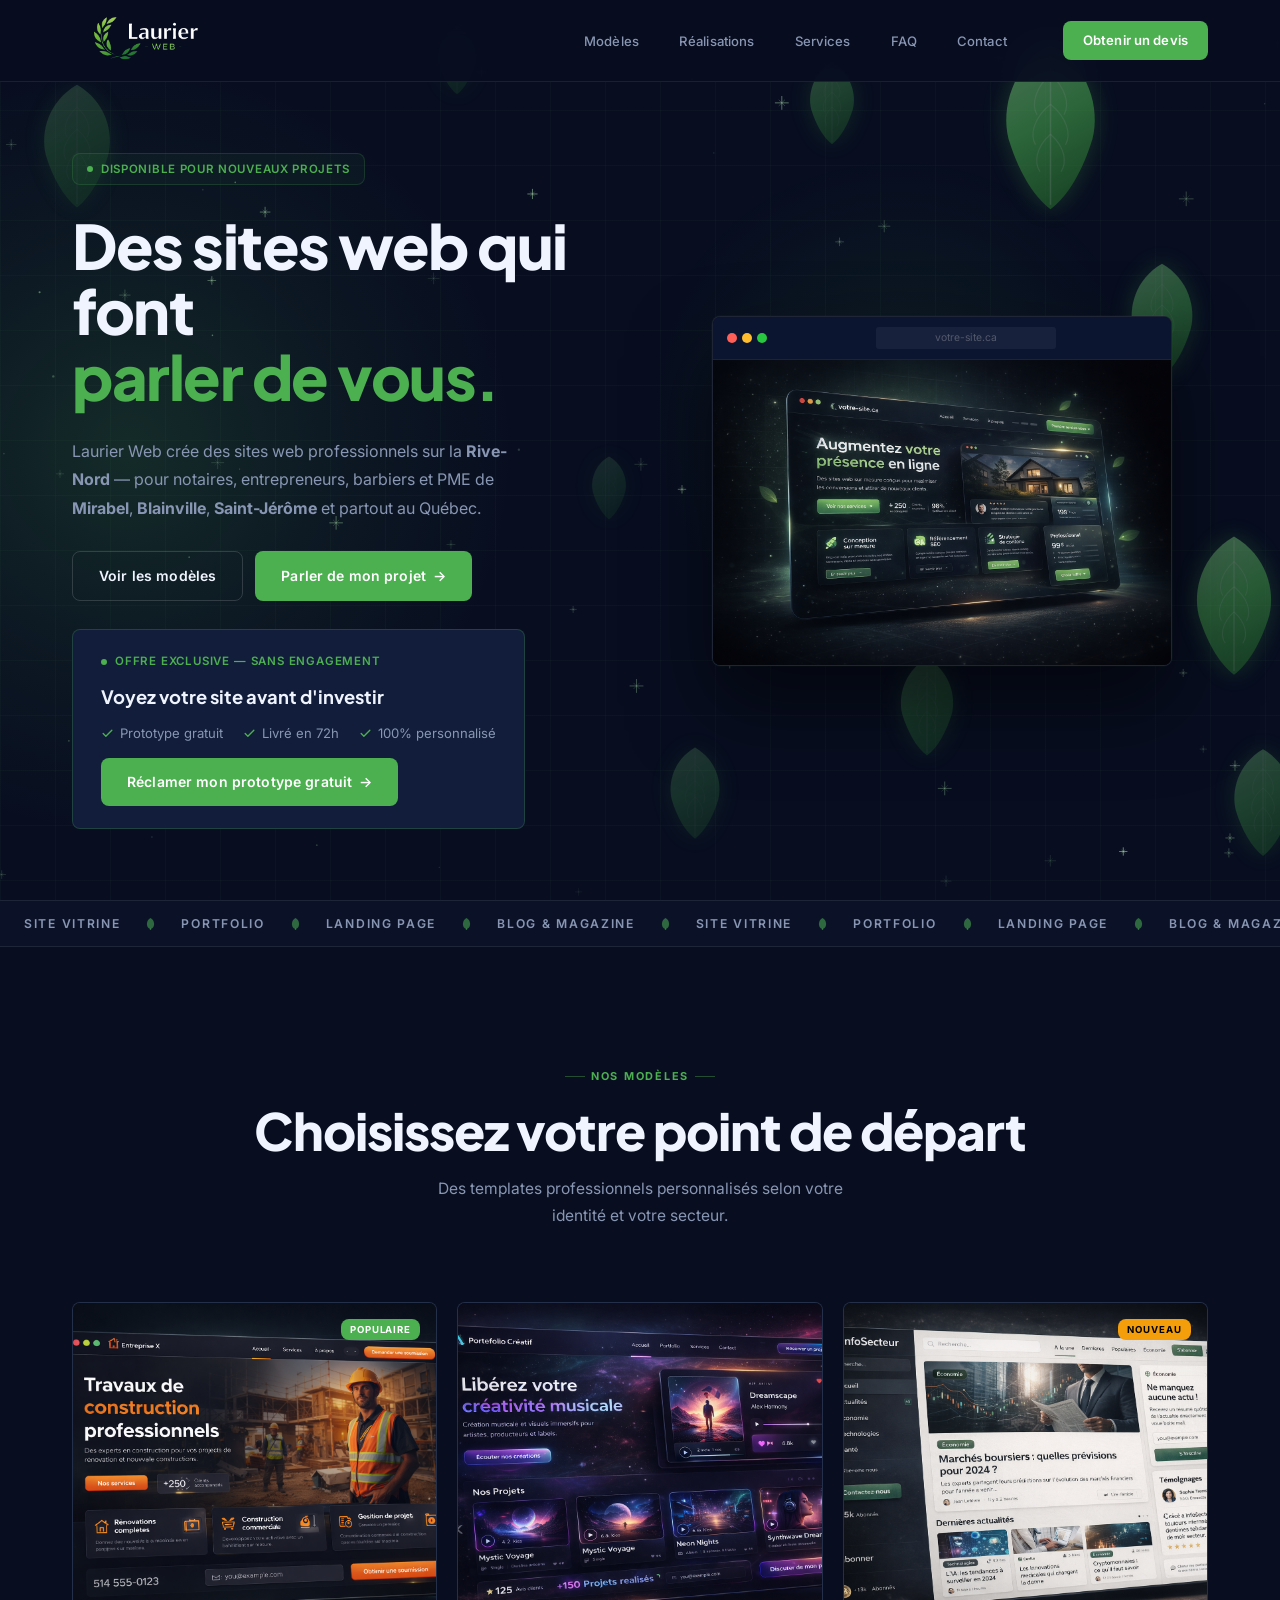
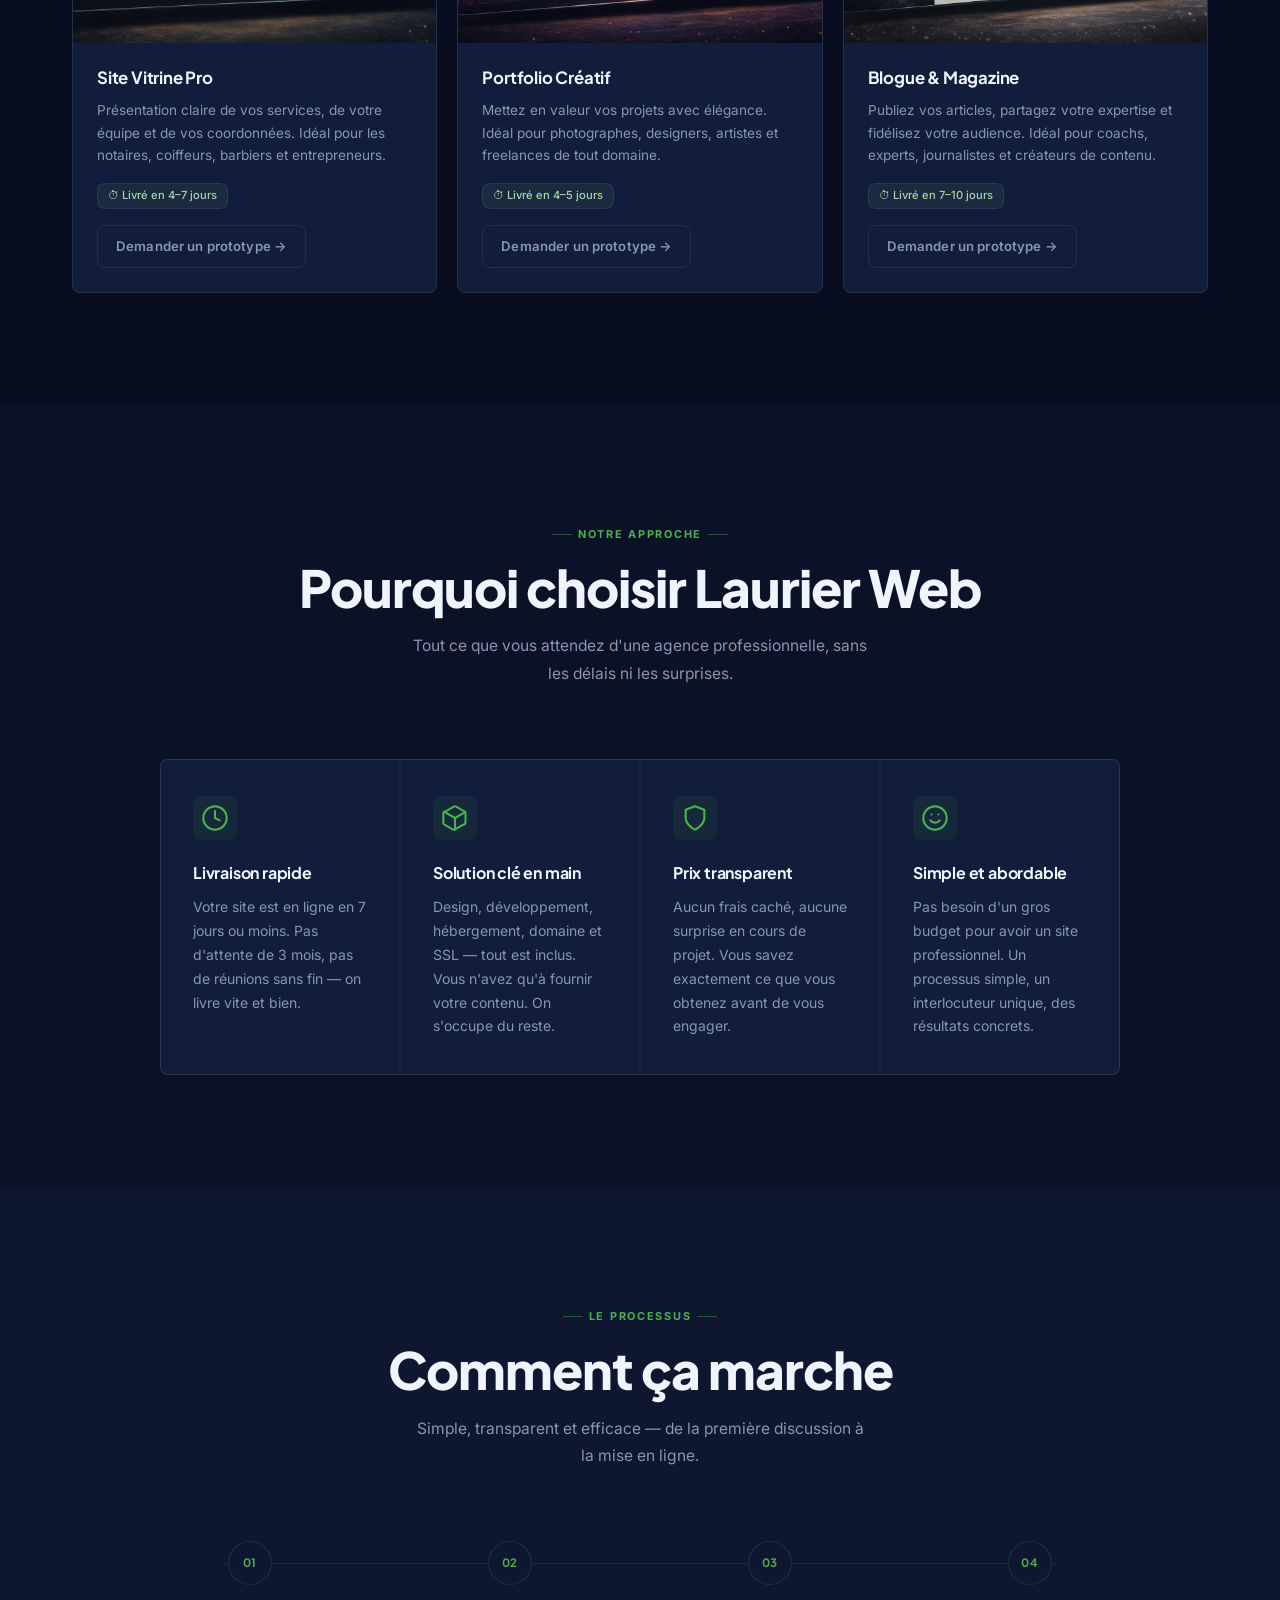
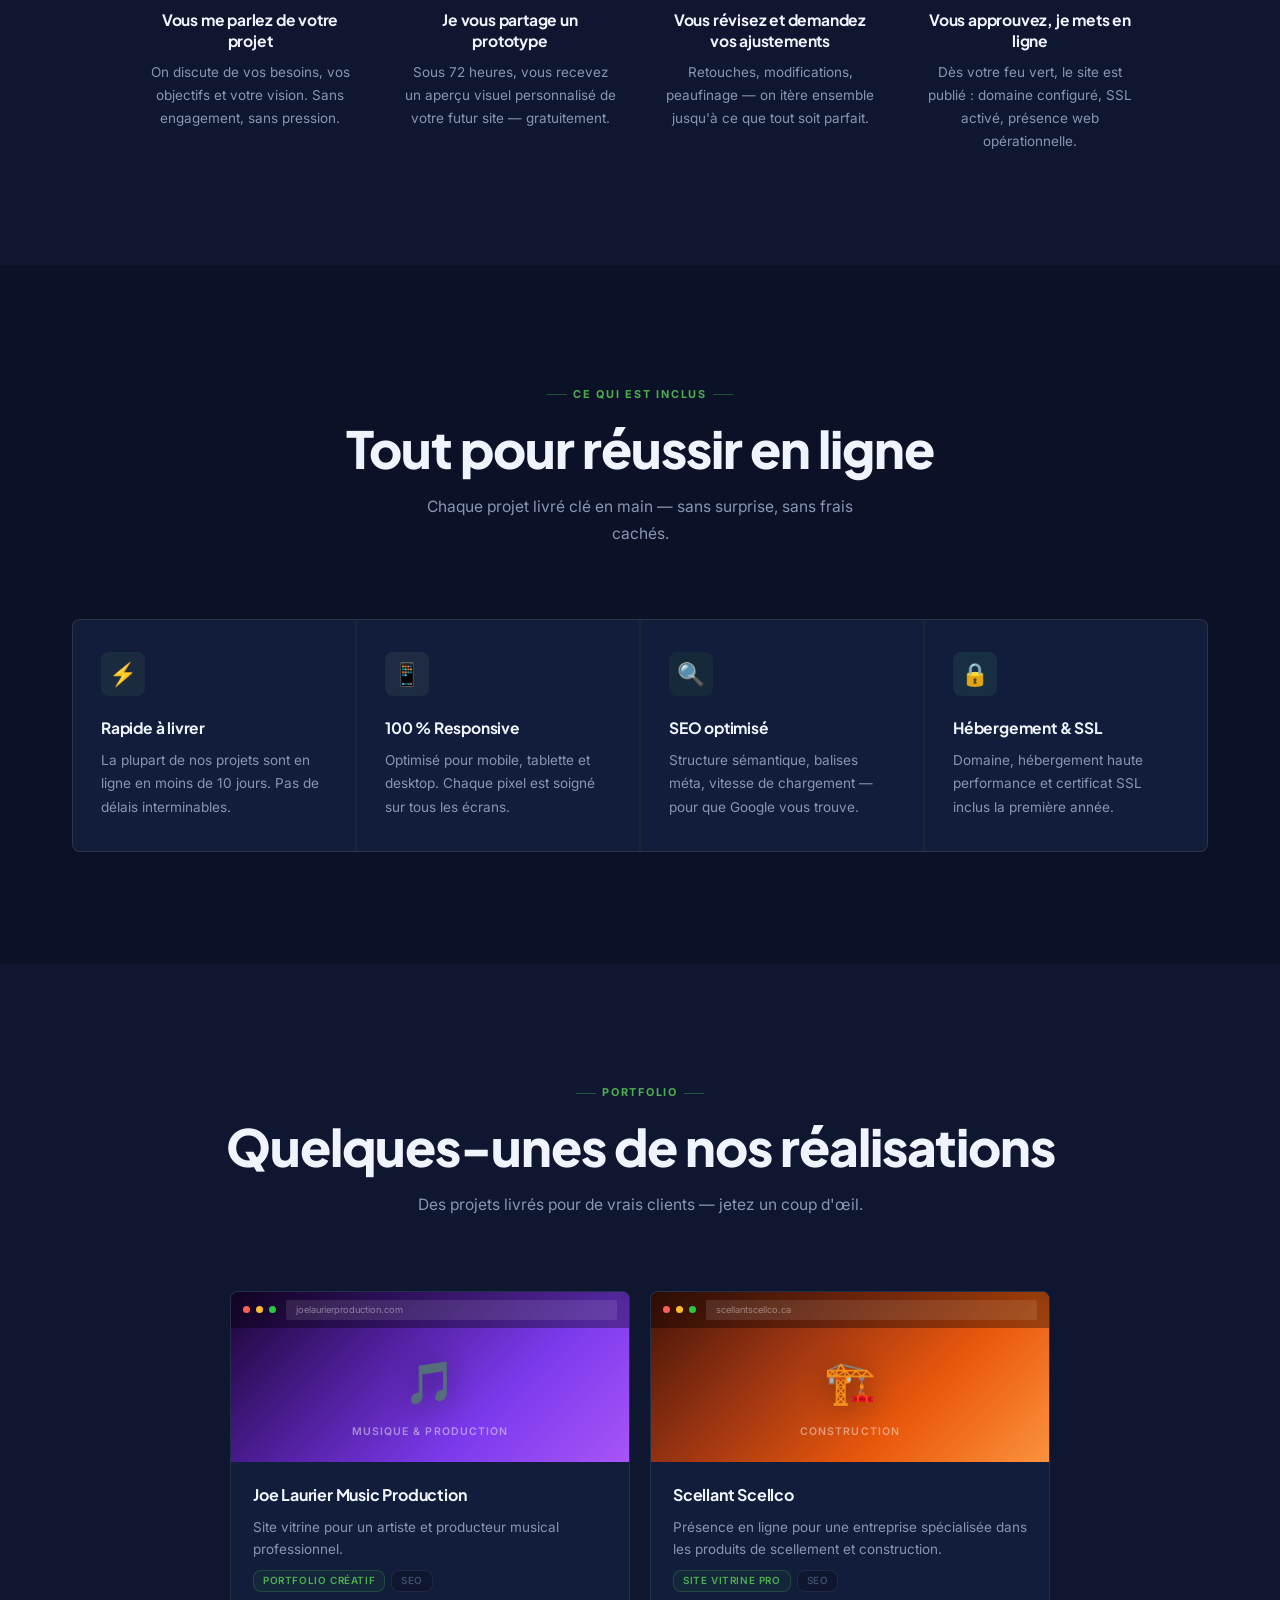
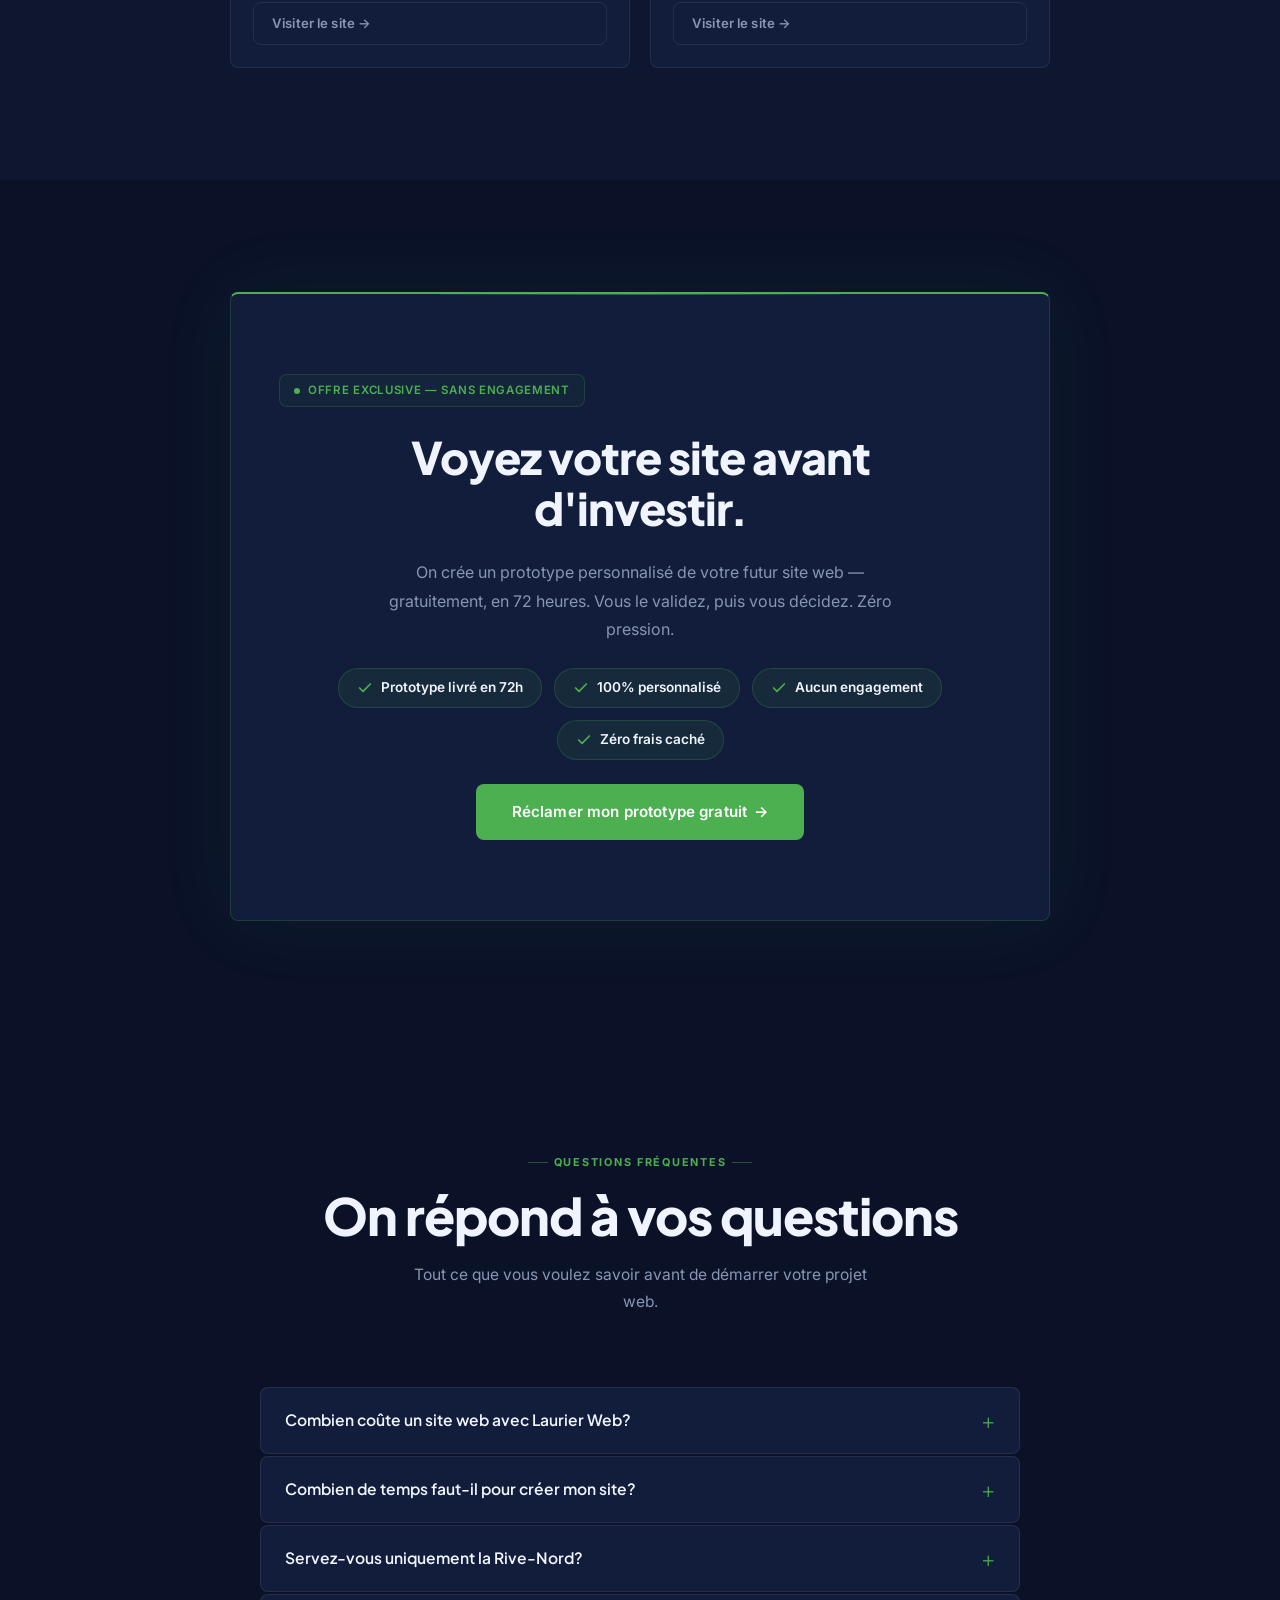
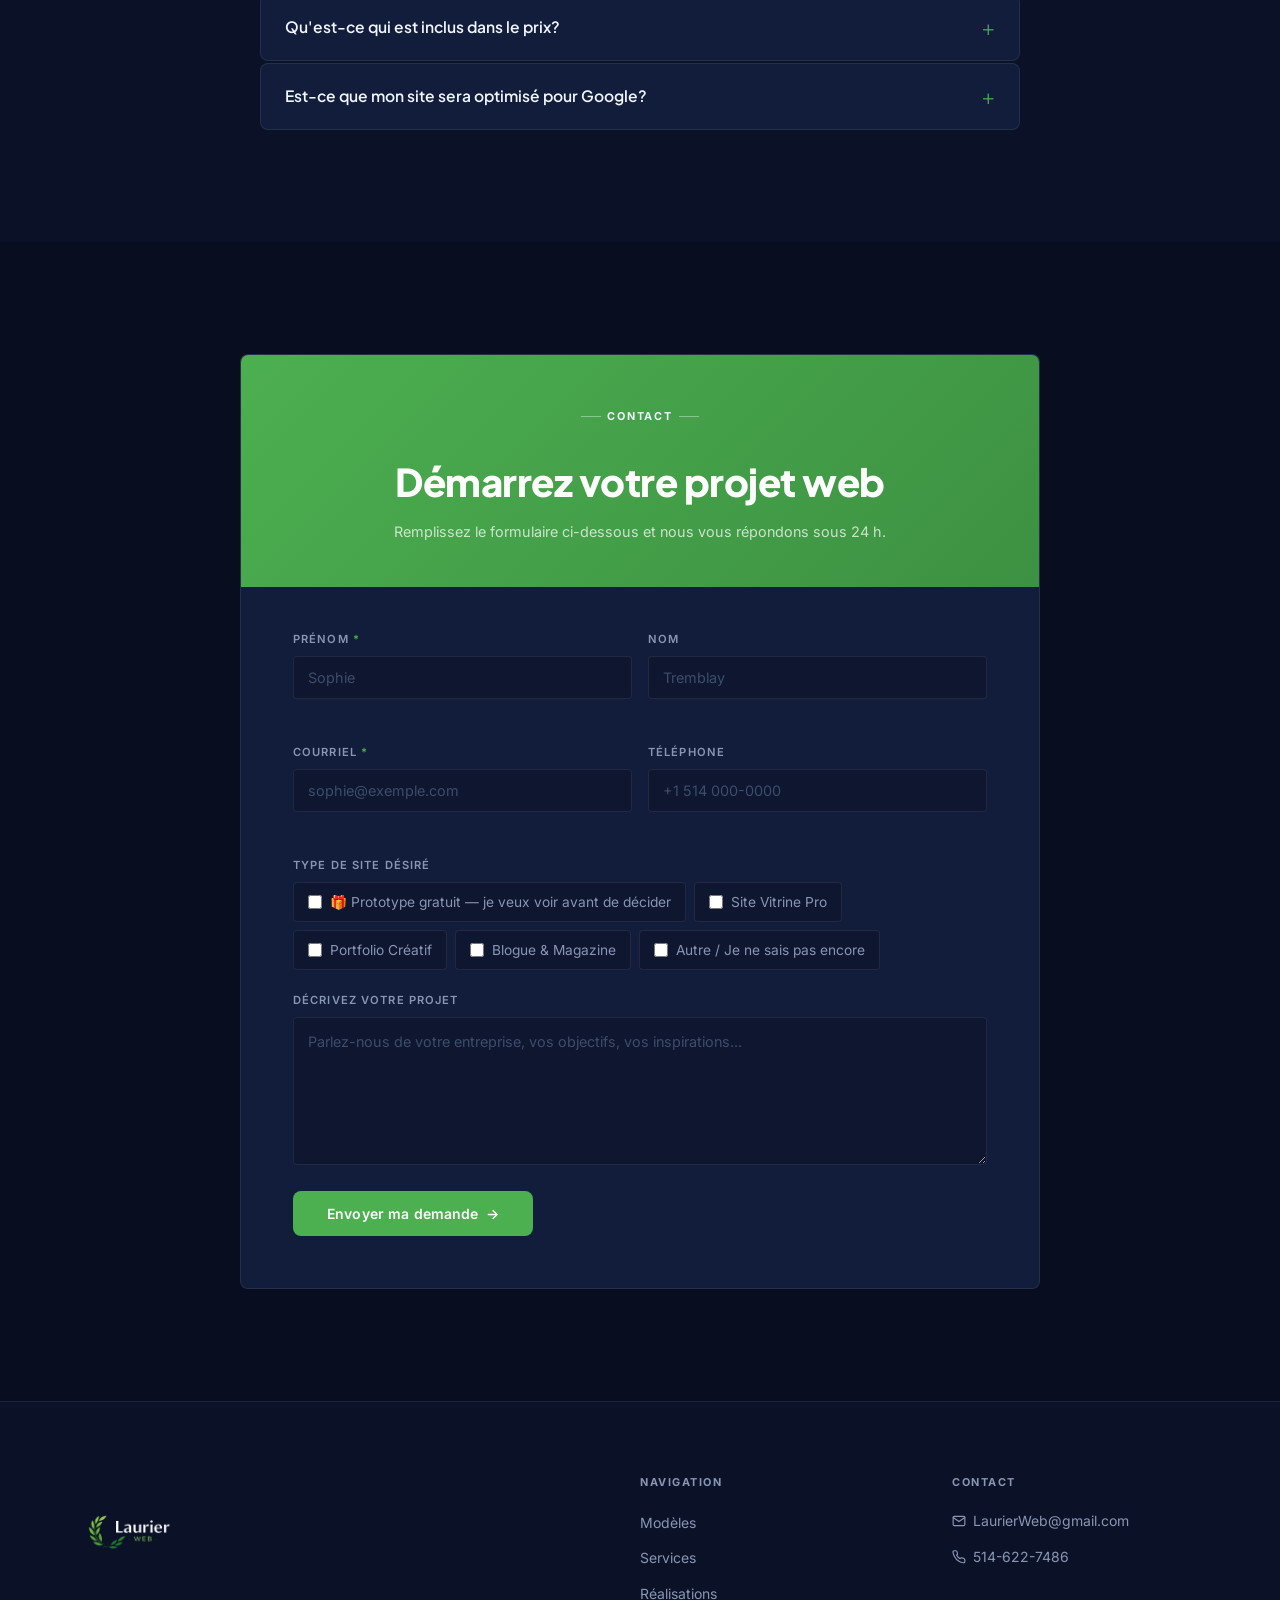
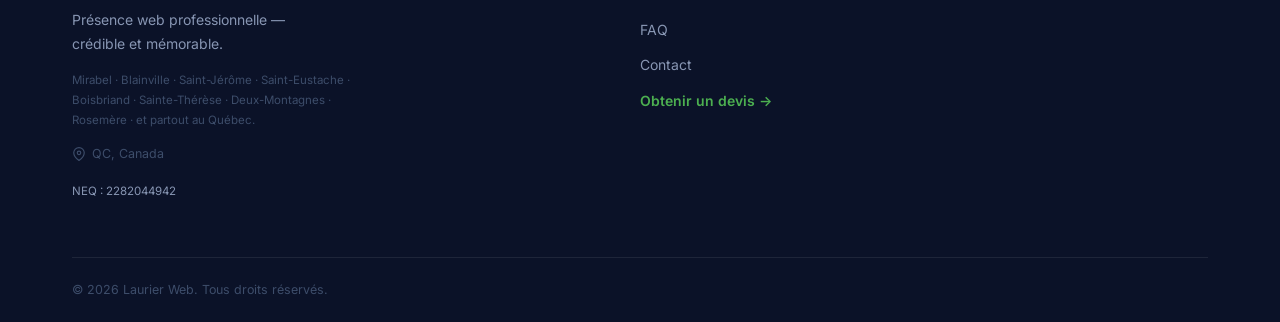
==== index.html @ cce1c618 "feat: image Open Graph dédiée OG.png 1200x630 v2.7.2 Co-Authored-By: Claude Sonnet 4.6 <noreply@anth" ====
<!DOCTYPE html>
<html lang="fr">
<head>
  <meta charset="UTF-8" />
  <meta name="viewport" content="width=device-width, initial-scale=1.0" />
  <title>Création de site web Rive-Nord | Mirabel, Blainville, Saint-Jérôme — Laurier Web</title>
  <meta name="description" content="Agence web sur la Rive-Nord : création de sites web pour notaires, entrepreneurs, barbiers et PME. Mirabel, Blainville, Saint-Jérôme, Saint-Eustache. Prototype gratuit en 72h." />
  <meta name="keywords" content="création site web Mirabel, création site web Blainville, création site web Saint-Jérôme, agence web Rive-Nord, site web notaire, site web entrepreneur, site web barbier, site web salon coiffure, site web PME, site web pas cher Rive-Nord, création site web abordable, site web Saint-Eustache, site web Boisbriand, site web Sainte-Thérèse, site web Rosemère, site web Deux-Montagnes, agence web Québec" />
  <meta name="author" content="Laurier Web" />
  <meta name="robots" content="index, follow" />
  <meta name="google-site-verification" content="0292b7c1e16aa6a2" />
  <meta name="google-site-verification" content="QXxcqD3nbH7M9DW1fIiabyXTuWGIV3mVBaXO-bydncg" />
  <link rel="canonical" href="https://laurierweb.ca" />
  <link rel="icon" type="image/png" href="/assets/images/Favicon.png" />
  <link rel="shortcut icon" href="/assets/images/Favicon.png" />
  <link rel="apple-touch-icon" href="/assets/images/Favicon.png" />
  <!-- Open Graph -->
  <meta property="og:type"        content="website" />
  <meta property="og:site_name"   content="Laurier Web" />
  <meta property="og:locale"      content="fr_CA" />
  <meta property="og:title"       content="Laurier Web — Création de sites web · Rive-Nord" />
  <meta property="og:description" content="Sites web professionnels pour PME et travailleurs autonomes à Mirabel, Saint-Eustache, Boisbriand et la Rive-Nord. Forfaits à partir de 300$." />
  <meta property="og:url"         content="https://laurierweb.ca" />
  <meta property="og:image"       content="https://laurierweb.ca/assets/images/OG.png" />
  <meta property="og:image:width" content="1200" />
  <meta property="og:image:height" content="630" />
  <!-- Twitter/X Card -->
  <meta name="twitter:card"        content="summary_large_image" />
  <meta name="twitter:title"       content="Laurier Web — Création de sites web · Rive-Nord" />
  <meta name="twitter:description" content="Sites web professionnels à partir de 300$. Mirabel, Saint-Eustache, Boisbriand, Rive-Nord." />
  <meta name="twitter:image"       content="https://laurierweb.ca/assets/images/OG.png" />
  <script type="application/ld+json">
  {
    "@context": "https://schema.org",
    "@type": "ProfessionalService",
    "@id": "https://laurierweb.ca/#business",
    "name": "Laurier Web",
    "description": "Agence de création de sites web professionnels sur la Rive-Nord du Québec. Sites vitrines, portfolios et blogues pour notaires, PME, entrepreneurs et travailleurs autonomes. Prototype gratuit en 72 heures.",
    "url": "https://laurierweb.ca",
    "email": "LaurierWeb@gmail.com",
    "telephone": "+1-514-622-7486",
    "logo": {
      "@type": "ImageObject",
      "url": "https://laurierweb.ca/assets/images/LogoTransparent.png"
    },
    "image": "https://laurierweb.ca/assets/images/LogoBackground.png",
    "address": {
      "@type": "PostalAddress",
      "addressLocality": "Mirabel",
      "addressRegion": "QC",
      "addressCountry": "CA"
    },
    "areaServed": [
      {"@type": "City", "name": "Mirabel"},
      {"@type": "City", "name": "Blainville"},
      {"@type": "City", "name": "Saint-Jérôme"},
      {"@type": "City", "name": "Saint-Eustache"},
      {"@type": "City", "name": "Boisbriand"},
      {"@type": "City", "name": "Sainte-Thérèse"},
      {"@type": "City", "name": "Deux-Montagnes"},
      {"@type": "City", "name": "Rosemère"},
      {"@type": "City", "name": "Lorraine"},
      {"@type": "City", "name": "Saint-Joseph-du-Lac"},
      {"@type": "City", "name": "Oka"},
      {"@type": "City", "name": "Prévost"},
      {"@type": "City", "name": "Saint-Colomban"},
      {"@type": "City", "name": "Sainte-Anne-des-Plaines"}
    ],
    "knowsLanguage": "fr-CA",
    "priceRange": "$$",
    "currenciesAccepted": "CAD",
    "sameAs": [
      "https://share.google/y035e9YMdNvieCdSC"
    ],
    "hasOfferCatalog": {
      "@type": "OfferCatalog",
      "name": "Services de création web",
      "itemListElement": [
        {
          "@type": "Offer",
          "itemOffered": {
            "@type": "Service",
            "name": "Site Vitrine Pro",
            "description": "Site web professionnel pour notaires, barbiers, coiffeurs, entrepreneurs et PME de la Rive-Nord."
          }
        },
        {
          "@type": "Offer",
          "itemOffered": {
            "@type": "Service",
            "name": "Portfolio Créatif",
            "description": "Site portfolio pour photographes, designers, artistes et freelances."
          }
        },
        {
          "@type": "Offer",
          "itemOffered": {
            "@type": "Service",
            "name": "Blogue & Magazine",
            "description": "Site blogue pour coachs, experts, journalistes et créateurs de contenu."
          }
        },
        {
          "@type": "Offer",
          "itemOffered": {
            "@type": "Service",
            "name": "Prototype gratuit",
            "description": "Aperçu visuel personnalisé de votre futur site, livré en 72 heures gratuitement et sans engagement."
          },
          "price": "0",
          "priceCurrency": "CAD"
        }
      ]
    }
  }
  </script>
  <script type="application/ld+json">
  {
    "@context": "https://schema.org",
    "@type": "WebSite",
    "@id": "https://laurierweb.ca/#website",
    "name": "Laurier Web",
    "url": "https://laurierweb.ca",
    "inLanguage": "fr-CA",
    "publisher": {"@id": "https://laurierweb.ca/#business"}
  }
  </script>
  <script type="application/ld+json">
  {
    "@context": "https://schema.org",
    "@type": "FAQPage",
    "mainEntity": [
      {
        "@type": "Question",
        "name": "Combien coûte un site web avec Laurier Web?",
        "acceptedAnswer": {
          "@type": "Answer",
          "text": "Nos forfaits débutent à 300 $. Le prix final dépend du type de site (vitrine, portfolio, blogue) et de vos besoins spécifiques. Aucun frais caché — vous savez exactement ce que vous obtenez avant de vous engager."
        }
      },
      {
        "@type": "Question",
        "name": "Combien de temps faut-il pour créer mon site web?",
        "acceptedAnswer": {
          "@type": "Answer",
          "text": "La plupart de nos projets sont livrés en 4 à 7 jours ouvrables. Nous offrons également un prototype gratuit livré en 72 heures, sans engagement."
        }
      },
      {
        "@type": "Question",
        "name": "Servez-vous uniquement la Rive-Nord?",
        "acceptedAnswer": {
          "@type": "Answer",
          "text": "Nous desservons principalement la Rive-Nord — Mirabel, Blainville, Saint-Jérôme, Saint-Eustache, Boisbriand, Sainte-Thérèse, Deux-Montagnes, Rosemère et les environs — mais nous travaillons aussi avec des clients de partout au Québec."
        }
      },
      {
        "@type": "Question",
        "name": "Qu'est-ce qu'un prototype gratuit?",
        "acceptedAnswer": {
          "@type": "Answer",
          "text": "Un prototype est un aperçu visuel personnalisé de votre futur site, créé en 72 heures. Il est 100 % gratuit, sans obligation d'achat. Vous le validez, puis vous décidez si vous voulez continuer."
        }
      },
      {
        "@type": "Question",
        "name": "Qu'est-ce qui est inclus dans le prix?",
        "acceptedAnswer": {
          "@type": "Answer",
          "text": "Design, développement, hébergement haute performance, nom de domaine et certificat SSL — tout est inclus pour la première année. Clé en main, sans mauvaise surprise."
        }
      }
    ]
  }
  </script>
  <link rel="preload" as="image" href="assets/images/Herosite.png" />
  <link rel="preconnect" href="https://fonts.googleapis.com" />
  <link rel="preconnect" href="https://fonts.gstatic.com" crossorigin />
  <link href="https://fonts.googleapis.com/css2?family=Plus+Jakarta+Sans:wght@400;500;600;700;800&family=Inter:wght@300;400;500;600&display=swap" rel="stylesheet" />
  <link rel="stylesheet" href="style.css" />
</head>
<body>

  <!-- Curseur custom -->
  <div class="cursor"     id="cursor"    aria-hidden="true"></div>
  <div class="cursor-dot" id="cursorDot" aria-hidden="true"></div>

  <!-- ═══════════════════════════════════════ NAVIGATION ═══════════════════════════════════════ -->
  <nav class="navbar" id="navbar">
    <div class="nav-inner">
      <a href="#" class="logo" aria-label="Laurier Web — accueil">
        <img src="assets/images/LogoTransparent.png" alt="Laurier Web" class="logo-image" />
      </a>
      <ul class="nav-links" id="navLinks">
        <li><a href="#modeles">Modèles</a></li>
        <li><a href="#realisations">Réalisations</a></li>
        <li><a href="#services">Services</a></li>
        <li><a href="#faq">FAQ</a></li>
        <li><a href="#contact">Contact</a></li>
      </ul>
      <div class="nav-limelight" id="navLimelight" aria-hidden="true">
        <div class="nav-limelight-cone"></div>
      </div>
      <a href="#contact" class="btn btn-red nav-cta">Obtenir un devis</a>
      <button class="burger" id="burger" aria-label="Menu" aria-expanded="false">
        <span></span><span></span><span></span>
      </button>
    </div>
  </nav>

  <!-- ═══════════════════════════════════════ HERO ═══════════════════════════════════════ -->
  <section class="hero" id="hero">
    <canvas id="heroCanvas" class="hero-canvas" aria-hidden="true"></canvas>
    <div class="hero-leaves" id="heroLeaves" aria-hidden="true"></div>

    <div class="hero-inner">

      <!-- Gauche — contenu -->
      <div class="hero-content">
        <div class="badge" aria-label="Disponible pour nouveaux projets">
          <span class="pulse-dot" aria-hidden="true"></span>
          Disponible pour nouveaux projets
        </div>

        <h1 class="hero-title">
          Des sites web qui font<br />
          <span class="highlight">parler de vous.</span>
        </h1>

        <p class="hero-sub">
          Laurier Web crée des sites web professionnels sur la <strong>Rive-Nord</strong> — pour notaires, entrepreneurs, barbiers et PME de <strong>Mirabel</strong>, <strong>Blainville</strong>, <strong>Saint-Jérôme</strong> et partout au Québec.
        </p>

        <div class="hero-actions">
          <a href="#modeles" class="btn btn-outline">Voir les modèles</a>
          <a href="#contact" class="btn btn-red">Parler de mon projet <span class="arr">→</span></a>
        </div>

        <div class="hero-proto-box">
          <div class="hero-proto-badge">
            <span class="pulse-dot" aria-hidden="true"></span>
            Offre exclusive — sans engagement
          </div>
          <div class="hero-proto-title">Voyez votre site avant d'investir</div>
          <div class="hero-proto-perks">
            <span><svg width="13" height="13" viewBox="0 0 24 24" fill="none" stroke="currentColor" stroke-width="2.5" stroke-linecap="round" stroke-linejoin="round" aria-hidden="true"><polyline points="20 6 9 17 4 12"/></svg>Prototype gratuit</span>
            <span><svg width="13" height="13" viewBox="0 0 24 24" fill="none" stroke="currentColor" stroke-width="2.5" stroke-linecap="round" stroke-linejoin="round" aria-hidden="true"><polyline points="20 6 9 17 4 12"/></svg>Livré en 72h</span>
            <span><svg width="13" height="13" viewBox="0 0 24 24" fill="none" stroke="currentColor" stroke-width="2.5" stroke-linecap="round" stroke-linejoin="round" aria-hidden="true"><polyline points="20 6 9 17 4 12"/></svg>100% personnalisé</span>
          </div>
          <a href="#contact" class="btn btn-red hero-proto-cta">Réclamer mon prototype gratuit <span class="arr">→</span></a>
        </div>
      </div>

      <!-- Droite — mockup navigateur -->
      <div class="hero-visual" aria-hidden="true">
        <div class="hb-wrap">
          <div class="hb-chrome">
            <div class="hb-dots">
              <span></span><span></span><span></span>
            </div>
            <div class="hb-url">votre-site.ca</div>
          </div>
          <div class="hb-screen hb-screen--img">
            <img src="assets/images/Herosite.png" alt="Aperçu site Laurier Web" class="hb-screenshot" fetchpriority="high" />
          </div>
        </div>
      </div>

    </div>
  </section>

  <!-- ═══════════════════════════════════════ MARQUEE ═══════════════════════════════════════ -->
  <div class="marquee-wrap" aria-hidden="true">
    <div class="marquee-track">
      <span class="marquee-item">Site vitrine</span>
      <span class="marquee-sep"><svg width="9" height="13" viewBox="0 0 10 14" fill="none"><path d="M5 1C2.8 2 1 4.5 1 7.5C1 10.5 2.8 13 5 13C7.2 13 9 10.5 9 7.5C9 4.5 7.2 2 5 1Z" fill="#4CAF50" opacity="0.55"/><line x1="5" y1="13" x2="5" y2="14" stroke="#4CAF50" stroke-width="1.5" stroke-linecap="round" opacity="0.55"/></svg></span>
      <span class="marquee-item">Portfolio</span>
      <span class="marquee-sep"><svg width="9" height="13" viewBox="0 0 10 14" fill="none"><path d="M5 1C2.8 2 1 4.5 1 7.5C1 10.5 2.8 13 5 13C7.2 13 9 10.5 9 7.5C9 4.5 7.2 2 5 1Z" fill="#4CAF50" opacity="0.55"/><line x1="5" y1="13" x2="5" y2="14" stroke="#4CAF50" stroke-width="1.5" stroke-linecap="round" opacity="0.55"/></svg></span>
      <span class="marquee-item">Landing page</span>
      <span class="marquee-sep"><svg width="9" height="13" viewBox="0 0 10 14" fill="none"><path d="M5 1C2.8 2 1 4.5 1 7.5C1 10.5 2.8 13 5 13C7.2 13 9 10.5 9 7.5C9 4.5 7.2 2 5 1Z" fill="#4CAF50" opacity="0.55"/><line x1="5" y1="13" x2="5" y2="14" stroke="#4CAF50" stroke-width="1.5" stroke-linecap="round" opacity="0.55"/></svg></span>
      <span class="marquee-item">Blog &amp; Magazine</span>
      <span class="marquee-sep"><svg width="9" height="13" viewBox="0 0 10 14" fill="none"><path d="M5 1C2.8 2 1 4.5 1 7.5C1 10.5 2.8 13 5 13C7.2 13 9 10.5 9 7.5C9 4.5 7.2 2 5 1Z" fill="#4CAF50" opacity="0.55"/><line x1="5" y1="13" x2="5" y2="14" stroke="#4CAF50" stroke-width="1.5" stroke-linecap="round" opacity="0.55"/></svg></span>
      <!-- Duplicate pour loop sans saut -->
      <span class="marquee-item">Site vitrine</span>
      <span class="marquee-sep"><svg width="9" height="13" viewBox="0 0 10 14" fill="none"><path d="M5 1C2.8 2 1 4.5 1 7.5C1 10.5 2.8 13 5 13C7.2 13 9 10.5 9 7.5C9 4.5 7.2 2 5 1Z" fill="#4CAF50" opacity="0.55"/><line x1="5" y1="13" x2="5" y2="14" stroke="#4CAF50" stroke-width="1.5" stroke-linecap="round" opacity="0.55"/></svg></span>
      <span class="marquee-item">Portfolio</span>
      <span class="marquee-sep"><svg width="9" height="13" viewBox="0 0 10 14" fill="none"><path d="M5 1C2.8 2 1 4.5 1 7.5C1 10.5 2.8 13 5 13C7.2 13 9 10.5 9 7.5C9 4.5 7.2 2 5 1Z" fill="#4CAF50" opacity="0.55"/><line x1="5" y1="13" x2="5" y2="14" stroke="#4CAF50" stroke-width="1.5" stroke-linecap="round" opacity="0.55"/></svg></span>
      <span class="marquee-item">Landing page</span>
      <span class="marquee-sep"><svg width="9" height="13" viewBox="0 0 10 14" fill="none"><path d="M5 1C2.8 2 1 4.5 1 7.5C1 10.5 2.8 13 5 13C7.2 13 9 10.5 9 7.5C9 4.5 7.2 2 5 1Z" fill="#4CAF50" opacity="0.55"/><line x1="5" y1="13" x2="5" y2="14" stroke="#4CAF50" stroke-width="1.5" stroke-linecap="round" opacity="0.55"/></svg></span>
      <span class="marquee-item">Blog &amp; Magazine</span>
      <span class="marquee-sep"><svg width="9" height="13" viewBox="0 0 10 14" fill="none"><path d="M5 1C2.8 2 1 4.5 1 7.5C1 10.5 2.8 13 5 13C7.2 13 9 10.5 9 7.5C9 4.5 7.2 2 5 1Z" fill="#4CAF50" opacity="0.55"/><line x1="5" y1="13" x2="5" y2="14" stroke="#4CAF50" stroke-width="1.5" stroke-linecap="round" opacity="0.55"/></svg></span>
    </div>
  </div>

  <!-- ═══════════════════════════════════════ MODÈLES ═══════════════════════════════════════ -->
  <section class="section modeles" id="modeles">
    <div class="container">
      <div class="section-head reveal">
        <span class="section-label">Nos modèles</span>
        <h2>Choisissez votre point de départ</h2>
        <p>Des templates professionnels personnalisés selon votre identité et votre secteur.</p>
      </div>

      <div class="cards-grid cards-grid--3">

        <!-- Carte 1 — Site Vitrine Pro -->
        <article class="card reveal">
          <div class="card-thumb">
            <img src="assets/images/vitrine.png" alt="Aperçu Site Vitrine Pro" class="card-thumb-img" loading="lazy" />
            <div class="card-badge badge-pop">Populaire</div>
          </div>
          <div class="card-body">
            <h3>Site Vitrine Pro</h3>
            <p>Présentation claire de vos services, de votre équipe et de vos coordonnées. Idéal pour les notaires, coiffeurs, barbiers et entrepreneurs.</p>
            <div class="card-meta">
              <span class="delay">⏱ Livré en 4–7 jours</span>
            </div>
            <a href="#contact" class="btn btn-ghost">Demander un prototype →</a>
          </div>
        </article>

        <!-- Carte 2 — Portfolio Créatif -->
        <article class="card reveal">
          <div class="card-thumb">
            <img src="assets/images/Portfolio.png" alt="Aperçu Portfolio Créatif" class="card-thumb-img" loading="lazy" />
          </div>
          <div class="card-body">
            <h3>Portfolio Créatif</h3>
            <p>Mettez en valeur vos projets avec élégance. Idéal pour photographes, designers, artistes et freelances de tout domaine.</p>
            <div class="card-meta">
              <span class="delay">⏱ Livré en 4–5 jours</span>
            </div>
            <a href="#contact" class="btn btn-ghost">Demander un prototype →</a>
          </div>
        </article>

        <!-- Carte 3 — Blogue & Magazine -->
        <article class="card reveal">
          <div class="card-thumb">
            <img src="assets/images/blogue.png" alt="Aperçu Blogue &amp; Magazine" class="card-thumb-img" loading="lazy" />
            <div class="card-badge badge-new">Nouveau</div>
          </div>
          <div class="card-body">
            <h3>Blogue &amp; Magazine</h3>
            <p>Publiez vos articles, partagez votre expertise et fidélisez votre audience. Idéal pour coachs, experts, journalistes et créateurs de contenu.</p>
            <div class="card-meta">
              <span class="delay">⏱ Livré en 7–10 jours</span>
            </div>
            <a href="#contact" class="btn btn-ghost">Demander un prototype →</a>
          </div>
        </article>

      </div>
    </div>
  </section>

  <!-- ═══════════════════════════════════════ POURQUOI LAURIER WEB ═══════════════════════════════════════ -->
  <section class="section pourquoi" id="pourquoi">
    <div class="container">
      <div class="section-head reveal">
        <span class="section-label">Notre approche</span>
        <h2>Pourquoi choisir Laurier Web</h2>
        <p>Tout ce que vous attendez d'une agence professionnelle, sans les délais ni les surprises.</p>
      </div>

      <div class="pourquoi-grid pourquoi-grid--4">

        <div class="pourquoi-card reveal">
          <div class="pq-icon">
            <svg width="28" height="28" viewBox="0 0 24 24" fill="none" stroke="currentColor" stroke-width="1.8" stroke-linecap="round" stroke-linejoin="round"><circle cx="12" cy="12" r="10"/><polyline points="12 6 12 12 16 14"/></svg>
          </div>
          <h3>Livraison rapide</h3>
          <p>Votre site est en ligne en 7 jours ou moins. Pas d'attente de 3 mois, pas de réunions sans fin — on livre vite et bien.</p>
        </div>

        <div class="pourquoi-card reveal">
          <div class="pq-icon">
            <svg width="28" height="28" viewBox="0 0 24 24" fill="none" stroke="currentColor" stroke-width="1.8" stroke-linecap="round" stroke-linejoin="round"><path d="M21 16V8a2 2 0 0 0-1-1.73l-7-4a2 2 0 0 0-2 0l-7 4A2 2 0 0 0 2 8v8a2 2 0 0 0 1 1.73l7 4a2 2 0 0 0 2 0l7-4A2 2 0 0 0 21 16z"/><polyline points="3.27 6.96 12 12.01 20.73 6.96"/><line x1="12" y1="22.08" x2="12" y2="12"/></svg>
          </div>
          <h3>Solution clé en main</h3>
          <p>Design, développement, hébergement, domaine et SSL — tout est inclus. Vous n'avez qu'à fournir votre contenu. On s'occupe du reste.</p>
        </div>

        <div class="pourquoi-card reveal">
          <div class="pq-icon">
            <svg width="28" height="28" viewBox="0 0 24 24" fill="none" stroke="currentColor" stroke-width="1.8" stroke-linecap="round" stroke-linejoin="round"><path d="M12 22s8-4 8-10V5l-8-3-8 3v7c0 6 8 10 8 10z"/></svg>
          </div>
          <h3>Prix transparent</h3>
          <p>Aucun frais caché, aucune surprise en cours de projet. Vous savez exactement ce que vous obtenez avant de vous engager.</p>
        </div>

        <div class="pourquoi-card reveal">
          <div class="pq-icon">
            <svg width="28" height="28" viewBox="0 0 24 24" fill="none" stroke="currentColor" stroke-width="1.8" stroke-linecap="round" stroke-linejoin="round"><circle cx="12" cy="12" r="10"/><path d="M8 14s1.5 2 4 2 4-2 4-2"/><line x1="9" y1="9" x2="9.01" y2="9"/><line x1="15" y1="9" x2="15.01" y2="9"/></svg>
          </div>
          <h3>Simple et abordable</h3>
          <p>Pas besoin d'un gros budget pour avoir un site professionnel. Un processus simple, un interlocuteur unique, des résultats concrets.</p>
        </div>

      </div>
    </div>
  </section>

  <!-- ═══════════════════════════════════════ COMMENT ÇA MARCHE ═══════════════════════════════════════ -->
  <section class="section processus" id="processus">
    <div class="container">
      <div class="section-head reveal">
        <span class="section-label">Le processus</span>
        <h2>Comment ça marche</h2>
        <p>Simple, transparent et efficace — de la première discussion à la mise en ligne.</p>
      </div>

      <div class="steps-wrap">
        <div class="steps-line" aria-hidden="true"></div>

        <div class="steps-grid">

          <div class="step reveal">
            <div class="step-num">01</div>
            <h3>Vous me parlez de votre projet</h3>
            <p>On discute de vos besoins, vos objectifs et votre vision. Sans engagement, sans pression.</p>
          </div>

          <div class="step reveal">
            <div class="step-num">02</div>
            <h3>Je vous partage un prototype</h3>
            <p>Sous 72 heures, vous recevez un aperçu visuel personnalisé de votre futur site — gratuitement.</p>
          </div>

          <div class="step reveal">
            <div class="step-num">03</div>
            <h3>Vous révisez et demandez vos ajustements</h3>
            <p>Retouches, modifications, peaufinage — on itère ensemble jusqu'à ce que tout soit parfait.</p>
          </div>

          <div class="step reveal">
            <div class="step-num">04</div>
            <h3>Vous approuvez, je mets en ligne</h3>
            <p>Dès votre feu vert, le site est publié : domaine configuré, SSL activé, présence web opérationnelle.</p>
          </div>

        </div>
      </div>
    </div>
  </section>

  <!-- ═══════════════════════════════════════ SERVICES / FEATURES ═══════════════════════════════════════ -->
  <section class="section features" id="services">
    <div class="container">
      <div class="section-head reveal">
        <span class="section-label">Ce qui est inclus</span>
        <h2>Tout pour réussir en ligne</h2>
        <p>Chaque projet livré clé en main — sans surprise, sans frais cachés.</p>
      </div>

      <div class="features-grid">

        <div class="feature-card reveal">
          <div class="feat-icon feat-yellow">⚡</div>
          <h3>Rapide à livrer</h3>
          <p>La plupart de nos projets sont en ligne en moins de 10 jours. Pas de délais interminables.</p>
        </div>

        <div class="feature-card reveal">
          <div class="feat-icon feat-cyan">📱</div>
          <h3>100 % Responsive</h3>
          <p>Optimisé pour mobile, tablette et desktop. Chaque pixel est soigné sur tous les écrans.</p>
        </div>

        <div class="feature-card reveal">
          <div class="feat-icon feat-red">🔍</div>
          <h3>SEO optimisé</h3>
          <p>Structure sémantique, balises méta, vitesse de chargement — pour que Google vous trouve.</p>
        </div>

        <div class="feature-card reveal">
          <div class="feat-icon feat-green">🔒</div>
          <h3>Hébergement &amp; SSL</h3>
          <p>Domaine, hébergement haute performance et certificat SSL inclus la première année.</p>
        </div>

      </div>
    </div>
  </section>

  <!-- ═══════════════════════════════════════ RÉALISATIONS ═══════════════════════════════════════ -->
  <section class="section realisations" id="realisations">
    <div class="container">
      <div class="section-head reveal">
        <span class="section-label">Portfolio</span>
        <h2>Quelques-unes de nos réalisations</h2>
        <p>Des projets livrés pour de vrais clients — jetez un coup d'œil.</p>
      </div>

      <div class="real-grid real-grid--2">

        <div class="real-card reveal">
          <div class="real-preview preview-purple">
            <div class="browser-chrome">
              <span class="bc-dot bc-red"></span>
              <span class="bc-dot bc-yellow"></span>
              <span class="bc-dot bc-green"></span>
              <span class="bc-bar">joelaurierproduction.com</span>
            </div>
            <div class="preview-content">
              <span class="preview-emoji">🎵</span>
              <span class="preview-label">Musique &amp; Production</span>
            </div>
          </div>
          <div class="real-body">
            <h3>Joe Laurier Music Production</h3>
            <p>Site vitrine pour un artiste et producteur musical professionnel.</p>
            <div class="real-tags">
              <span class="real-tag real-tag--type">Portfolio Créatif</span>
              <span class="real-tag">SEO</span>
            </div>
            <a href="https://joelaurierproduction.com/" target="_blank" rel="noopener noreferrer" class="btn btn-ghost">Visiter le site →</a>
          </div>
        </div>

        <div class="real-card reveal">
          <div class="real-preview preview-orange">
            <div class="browser-chrome">
              <span class="bc-dot bc-red"></span>
              <span class="bc-dot bc-yellow"></span>
              <span class="bc-dot bc-green"></span>
              <span class="bc-bar">scellantscellco.ca</span>
            </div>
            <div class="preview-content">
              <span class="preview-emoji">🏗️</span>
              <span class="preview-label">Construction</span>
            </div>
          </div>
          <div class="real-body">
            <h3>Scellant Scellco</h3>
            <p>Présence en ligne pour une entreprise spécialisée dans les produits de scellement et construction.</p>
            <div class="real-tags">
              <span class="real-tag real-tag--type">Site Vitrine Pro</span>
              <span class="real-tag">SEO</span>
            </div>
            <a href="https://www.scellantscellco.ca/" target="_blank" rel="noopener noreferrer" class="btn btn-ghost">Visiter le site →</a>
          </div>
        </div>

      </div>
    </div>
  </section>

  <!-- ═══════════════════════════════════════ PROTOTYPE GRATUIT ═══════════════════════════════════════ -->
  <section class="section proto-section" id="prototype">
    <div class="container">
      <div class="proto-block reveal">
        <div class="badge">
          <span class="pulse-dot" aria-hidden="true"></span>
          Offre exclusive — sans engagement
        </div>
        <h2>Voyez votre site avant d'investir.</h2>
        <p>On crée un prototype personnalisé de votre futur site web — gratuitement, en 72 heures. Vous le validez, puis vous décidez. Zéro pression.</p>
        <div class="proto-perks">
          <div class="proto-perk">
            <svg width="16" height="16" viewBox="0 0 24 24" fill="none" stroke="currentColor" stroke-width="2.5" stroke-linecap="round" stroke-linejoin="round" aria-hidden="true"><polyline points="20 6 9 17 4 12"/></svg>
            Prototype livré en 72h
          </div>
          <div class="proto-perk">
            <svg width="16" height="16" viewBox="0 0 24 24" fill="none" stroke="currentColor" stroke-width="2.5" stroke-linecap="round" stroke-linejoin="round" aria-hidden="true"><polyline points="20 6 9 17 4 12"/></svg>
            100% personnalisé
          </div>
          <div class="proto-perk">
            <svg width="16" height="16" viewBox="0 0 24 24" fill="none" stroke="currentColor" stroke-width="2.5" stroke-linecap="round" stroke-linejoin="round" aria-hidden="true"><polyline points="20 6 9 17 4 12"/></svg>
            Aucun engagement
          </div>
          <div class="proto-perk">
            <svg width="16" height="16" viewBox="0 0 24 24" fill="none" stroke="currentColor" stroke-width="2.5" stroke-linecap="round" stroke-linejoin="round" aria-hidden="true"><polyline points="20 6 9 17 4 12"/></svg>
            Zéro frais caché
          </div>
        </div>
        <a href="#contact" class="btn btn-red btn-lg">Réclamer mon prototype gratuit <span class="arr">→</span></a>
      </div>
    </div>
  </section>

  <!-- ═══════════════════════════════════════ FAQ ═══════════════════════════════════════ -->
  <section class="section faq-section" id="faq">
    <div class="container">
      <div class="section-head reveal">
        <span class="section-label">Questions fréquentes</span>
        <h2>On répond à vos questions</h2>
        <p>Tout ce que vous voulez savoir avant de démarrer votre projet web.</p>
      </div>

      <div class="faq-list">

        <details class="faq-item reveal">
          <summary class="faq-q">Combien coûte un site web avec Laurier Web?</summary>
          <p class="faq-a">Nos forfaits débutent à 300 $. Le prix final dépend du type de site et de vos besoins. Aucun frais caché — vous savez exactement ce que vous obtenez avant de vous engager.</p>
        </details>

        <details class="faq-item reveal">
          <summary class="faq-q">Combien de temps faut-il pour créer mon site?</summary>
          <p class="faq-a">La plupart de nos projets sont livrés en 4 à 7 jours ouvrables. Nous offrons aussi un prototype gratuit en 72 h — pour que vous puissiez voir le résultat avant de décider.</p>
        </details>

        <details class="faq-item reveal">
          <summary class="faq-q">Servez-vous uniquement la Rive-Nord?</summary>
          <p class="faq-a">Nous desservons principalement la Rive-Nord — <strong>Mirabel, Blainville, Saint-Jérôme, Saint-Eustache, Boisbriand, Sainte-Thérèse, Deux-Montagnes, Rosemère</strong> et les environs. Mais nous collaborons aussi avec des clients de partout au Québec.</p>
        </details>

        <details class="faq-item reveal">
          <summary class="faq-q">Qu'est-ce qui est inclus dans le prix?</summary>
          <p class="faq-a">Design, développement, hébergement haute performance, nom de domaine et certificat SSL — tout est inclus pour la première année. Clé en main, sans mauvaise surprise.</p>
        </details>

        <details class="faq-item reveal">
          <summary class="faq-q">Est-ce que mon site sera optimisé pour Google?</summary>
          <p class="faq-a">Oui. Chaque site livré par Laurier Web est construit avec les bonnes pratiques SEO : structure sémantique, balises méta locales, vitesse de chargement optimisée et compatibilité mobile complète.</p>
        </details>

      </div>
    </div>
  </section>

  <!-- ═══════════════════════════════════════ FORMULAIRE ═══════════════════════════════════════ -->
  <section class="section contact-section" id="contact">
    <div class="container">

      <div class="form-wrapper reveal">
        <div class="form-header">
          <span class="section-label light">Contact</span>
          <h2>Démarrez votre projet web</h2>
          <p>Remplissez le formulaire ci-dessous et nous vous répondons sous 24 h.</p>
        </div>

        <form class="contact-form" id="contactForm" novalidate>
          <input type="hidden" name="access_key" value="82fbe916-3d05-4187-922a-3287a5920ef7" />
          <input type="hidden" name="subject" value="Nouvelle demande — Laurier Web" />
          <input type="hidden" name="from_name" value="Laurier Web" />

          <div class="form-row">
            <div class="field-group">
              <label for="firstName">Prénom <span class="req">*</span></label>
              <input type="text" id="firstName" name="firstName" placeholder="Sophie" autocomplete="given-name" />
              <span class="field-error" id="firstNameError"></span>
            </div>
            <div class="field-group">
              <label for="lastName">Nom</label>
              <input type="text" id="lastName" name="lastName" placeholder="Tremblay" autocomplete="family-name" />
            </div>
          </div>

          <div class="form-row">
            <div class="field-group">
              <label for="email">Courriel <span class="req">*</span></label>
              <input type="email" id="email" name="email" placeholder="sophie@exemple.com" autocomplete="email" />
              <span class="field-error" id="emailError"></span>
            </div>
            <div class="field-group">
              <label for="phone">Téléphone</label>
              <input type="tel" id="phone" name="phone" placeholder="+1 514 000-0000" autocomplete="tel" />
            </div>
          </div>

          <div class="field-group full">
            <label>Type de site désiré</label>
            <div class="checkboxes">
              <label class="check-label"><input type="checkbox" name="siteType" value="prototype" /><span>🎁 Prototype gratuit — je veux voir avant de décider</span></label>
              <label class="check-label"><input type="checkbox" name="siteType" value="vitrine" /><span>Site Vitrine Pro</span></label>
              <label class="check-label"><input type="checkbox" name="siteType" value="portfolio" /><span>Portfolio Créatif</span></label>
              <label class="check-label"><input type="checkbox" name="siteType" value="blogue" /><span>Blogue &amp; Magazine</span></label>
              <label class="check-label"><input type="checkbox" name="siteType" value="autre" /><span>Autre / Je ne sais pas encore</span></label>
            </div>
          </div>

          <div class="field-group full">
            <label for="description">Décrivez votre projet</label>
            <textarea id="description" name="description" rows="5" placeholder="Parlez-nous de votre entreprise, vos objectifs, vos inspirations..."></textarea>
          </div>


          <button type="submit" class="btn btn-red btn-submit" id="submitBtn">
            Envoyer ma demande <span class="arr">→</span>
          </button>

          <div class="success-msg" id="successMsg" aria-live="polite" hidden>
            <span class="success-icon">✅</span>
            <div>
              <strong>Demande envoyée !</strong>
              <p>Merci ! Nous vous répondrons dans les 24 heures.</p>
            </div>
          </div>

        </form>
      </div>
    </div>
  </section>

  <!-- ═══════════════════════════════════════ FOOTER ═══════════════════════════════════════ -->
  <footer class="footer">
    <div class="container">
      <div class="footer-grid">

        <!-- Colonne 1 — Identité -->
        <div class="footer-col footer-brand">
          <a href="#" class="logo footer-logo" aria-label="Laurier Web">
            <img src="assets/images/LogoTransparent.png" alt="Laurier Web" class="logo-image" />
          </a>
          <p class="footer-tagline">Présence web professionnelle —<br />crédible et mémorable.</p>
          <p class="footer-zones">Mirabel · Blainville · Saint-Jérôme · Saint-Eustache · Boisbriand · Sainte-Thérèse · Deux-Montagnes · Rosemère · et partout au Québec.</p>
          <span class="footer-location">
            <svg width="14" height="14" viewBox="0 0 24 24" fill="none" stroke="currentColor" stroke-width="2" stroke-linecap="round" stroke-linejoin="round" aria-hidden="true"><path d="M21 10c0 7-9 13-9 13s-9-6-9-13a9 9 0 0 1 18 0z"/><circle cx="12" cy="10" r="3"/></svg>
            QC, Canada
          </span>
          <span class="footer-neq">NEQ : 2282044942</span>
        </div>

        <!-- Colonne 2 — Liens rapides -->
        <div class="footer-col">
          <h4 class="footer-col-title">Navigation</h4>
          <ul class="footer-links">
            <li><a href="#modeles">Modèles</a></li>
            <li><a href="#services">Services</a></li>
            <li><a href="#realisations">Réalisations</a></li>
            <li><a href="#faq">FAQ</a></li>
            <li><a href="#contact">Contact</a></li>
            <li><a href="#contact" class="footer-link-cta">Obtenir un devis →</a></li>
          </ul>
        </div>

        <!-- Colonne 3 — Contact & Réseaux -->
        <div class="footer-col">
          <h4 class="footer-col-title">Contact</h4>
          <ul class="footer-links">
            <li>
              <a href="mailto:LaurierWeb@gmail.com">
                <svg width="14" height="14" viewBox="0 0 24 24" fill="none" stroke="currentColor" stroke-width="2" stroke-linecap="round" stroke-linejoin="round" aria-hidden="true"><path d="M4 4h16c1.1 0 2 .9 2 2v12c0 1.1-.9 2-2 2H4c-1.1 0-2-.9-2-2V6c0-1.1.9-2 2-2z"/><polyline points="22,6 12,13 2,6"/></svg>
                LaurierWeb@gmail.com
              </a>
            </li>
            <li>
              <a href="tel:+15146227486">
                <svg width="14" height="14" viewBox="0 0 24 24" fill="none" stroke="currentColor" stroke-width="2" stroke-linecap="round" stroke-linejoin="round" aria-hidden="true"><path d="M22 16.92v3a2 2 0 0 1-2.18 2 19.79 19.79 0 0 1-8.63-3.07A19.5 19.5 0 0 1 4.69 12 19.79 19.79 0 0 1 1.67 3.44 2 2 0 0 1 3.64 1.28h3a2 2 0 0 1 2 1.72c.127.96.361 1.903.7 2.81a2 2 0 0 1-.45 2.11L7.91 8.9a16 16 0 0 0 6 6l.93-.93a2 2 0 0 1 2.11-.45c.907.339 1.85.573 2.81.7a2 2 0 0 1 1.72 2.02z"/></svg>
                514-622-7486
              </a>
            </li>
          </ul>
        </div>

      </div>

      <div class="footer-bottom">
        <p>© 2026 Laurier Web. Tous droits réservés.</p>
      </div>
    </div>
  </footer>

  <script src="script.js"></script>
</body>
</html>
---- style.css ----
/* ═══════════════════════════════════════════════════════════════
   LAURIER WEB — style.css  v2.2.0
   Corporate moderne · Plus Jakarta Sans + Inter · #4CAF50 · #0A1128
═══════════════════════════════════════════════════════════════ */

/* ── VARIABLES ── */
:root {
  --bg:          #080E20;
  --bg-2:        #0B1228;
  --bg-3:        #0E1630;
  --surface:     #111D3A;
  --surface-2:   #172444;
  --border:      rgba(255,255,255,0.08);
  --border-2:    rgba(255,255,255,0.04);
  --red:         #4CAF50;
  --red-hover:   #3D9142;
  --yellow:      #81C784;
  --cyan:        #A5D6A7;
  --green:       #69F0AE;
  --text:        #F0F4FF;
  --text-muted:  #8896B3;
  --text-dim:    #3D4D6A;
  --font-head:   'Plus Jakarta Sans', -apple-system, sans-serif;
  --font-body:   'Inter', -apple-system, sans-serif;
  --radius:      8px;
  --radius-sm:   4px;
  --radius-full: 999px;
  --shadow:      0 8px 40px rgba(0,0,0,0.5);
  --shadow-card: 0 2px 16px rgba(0,0,0,0.4);
  --shadow-glow: 0 0 40px rgba(76,175,80,0.08);
  --transition:  0.25s cubic-bezier(0.25,0.46,0.45,0.94);
  --max-w:       1200px;
  --nav-h:       82px;
}

/* ── RESET ── */
*, *::before, *::after { box-sizing: border-box; margin: 0; padding: 0; }

html {
  scroll-behavior: smooth;
  -webkit-font-smoothing: antialiased;
  -moz-osx-font-smoothing: grayscale;
}

body {
  font-family: var(--font-body);
  background-color: var(--bg);
  color: var(--text);
  line-height: 1.6;
  overflow-x: hidden;
}

img { display: block; max-width: 100%; }
a   { color: inherit; text-decoration: none; }
ul  { list-style: none; }

::-webkit-scrollbar              { width: 4px; }
::-webkit-scrollbar-track        { background: var(--bg); }
::-webkit-scrollbar-thumb        { background: var(--surface-2); border-radius: 2px; }
::selection                      { background: var(--red); color: #fff; }

/* ── UTILITIES ── */
.container {
  width: 100%;
  max-width: var(--max-w);
  margin: 0 auto;
  padding: 0 32px;
}
.section { padding: 112px 0; }

/* ═══════════════════════════════════
   CURSEUR CUSTOM
═══════════════════════════════════ */
.cursor, .cursor-dot { display: none; }

/* ═══════════════════════════════════
   BOUTONS
═══════════════════════════════════ */
.btn {
  display: inline-flex;
  align-items: center;
  gap: 7px;
  padding: 13px 26px;
  border-radius: var(--radius);
  font-family: var(--font-body);
  font-size: 0.875rem;
  font-weight: 600;
  letter-spacing: 0.01em;
  cursor: pointer;
  border: none;
  transition: var(--transition);
  white-space: nowrap;
  text-decoration: none;
}

.btn-red {
  background: var(--red);
  color: #fff;
}
.btn-red:hover {
  background: var(--red-hover);
  transform: translateY(-1px);
  box-shadow: 0 6px 20px rgba(76,175,80,0.28);
}
.btn-red:active { transform: translateY(0); }

.btn-outline {
  background: transparent;
  color: var(--text);
  border: 1px solid rgba(255,255,255,0.15);
}
.btn-outline:hover {
  border-color: rgba(255,255,255,0.28);
  background: rgba(255,255,255,0.04);
  transform: translateY(-1px);
}

.btn-ghost {
  background: transparent;
  color: var(--text-muted);
  border: 1px solid var(--border);
  padding: 10px 18px;
  font-size: 0.825rem;
}
.btn-ghost:hover {
  color: var(--text);
  border-color: rgba(76,175,80,0.4);
  background: rgba(76,175,80,0.04);
}

.btn-lg { padding: 16px 36px; font-size: 0.95rem; }

.arr { transition: transform var(--transition); display: inline-block; }
.btn:hover .arr { transform: translateX(4px); }

/* ═══════════════════════════════════
   NAVIGATION
═══════════════════════════════════ */
.navbar {
  position: fixed;
  top: 0; left: 0; right: 0;
  z-index: 1000;
  height: var(--nav-h);
  background: rgba(8,14,32,0.92);
  backdrop-filter: blur(20px);
  -webkit-backdrop-filter: blur(20px);
  border-bottom: 1px solid var(--border);
  transition: background .35s, border-color .35s, backdrop-filter .35s;
}

.nav-inner {
  display: flex;
  align-items: center;
  height: 100%;
  max-width: var(--max-w);
  margin: 0 auto;
  padding: 0 32px;
  gap: 48px;
  position: relative;
}

.logo { flex-shrink: 0; display: flex; align-items: center; }
.logo-image { height: 155px; width: auto; display: block; }

.nav-links {
  display: flex;
  gap: 40px;
  margin-left: auto;
}
.nav-links a {
  font-size: 0.82rem;
  font-weight: 500;
  letter-spacing: 0.01em;
  color: var(--text-muted);
  transition: color var(--transition), opacity var(--transition);
}
.nav-links a:hover { color: var(--text); }

/* Limelight — barre lumineuse + cône qui suit le curseur */
.nav-limelight {
  position: absolute;
  bottom: 0;
  left: -999px;
  width: 44px;
  height: 3px;
  border-radius: 9999px;
  background: var(--red);
  box-shadow:
    0 0 8px  rgba(76,175,80,0.95),
    0 0 22px rgba(76,175,80,0.55),
    0 0 40px rgba(76,175,80,0.25);
  transform: translateX(-50%);
  opacity: 0;
  transition:
    left    0.32s cubic-bezier(0.4, 0, 0.2, 1),
    opacity 0.22s ease;
  pointer-events: none;
  z-index: 20;
}
.nav-limelight.ll-on { opacity: 1; }

.nav-limelight-cone {
  position: absolute;
  top: 3px;
  left: 50%;
  transform: translateX(-50%);
  width: 130px;
  height: 52px;
  clip-path: polygon(20% 0%, 80% 0%, 100% 100%, 0% 100%);
  background: linear-gradient(to bottom, rgba(76,175,80,0.22), transparent);
  pointer-events: none;
}

/* Dim inactive links quand un est survolé */
.nav-links.ll-active a { opacity: 0.45; color: var(--text-muted); }
.nav-links.ll-active a:hover,
.nav-links.ll-active a.ll-focus { opacity: 1; color: var(--text); }

.nav-version {
  font-family: var(--font-body);
  font-size: 10px;
  font-weight: 600;
  letter-spacing: 0.5px;
  color: var(--red);
  opacity: 0.55;
  margin-left: auto;
  padding-right: 12px;
  user-select: none;
}

.nav-cta {
  margin-left: 8px;
  padding: 9px 20px;
  font-size: 0.82rem;
}

.burger {
  display: none;
  flex-direction: column;
  gap: 5px;
  background: none;
  border: none;
  cursor: pointer;
  padding: 6px;
  margin-left: auto;
}
.burger span {
  display: block;
  width: 20px; height: 2px;
  background: var(--text);
  border-radius: 1px;
  transition: var(--transition);
}

/* ═══════════════════════════════════
   HERO
═══════════════════════════════════ */
.hero {
  position: relative;
  min-height: 100vh;
  display: flex;
  align-items: center;
  overflow: hidden;
  padding-top: var(--nav-h);
  background-image:
    linear-gradient(rgba(76,175,80,0.045) 1px, transparent 1px),
    linear-gradient(90deg, rgba(76,175,80,0.045) 1px, transparent 1px);
  background-size: 55px 55px;
}

/* Lueur verte gauche */
.hero::before {
  content: '';
  position: absolute;
  top: 50%;
  left: 10%;
  transform: translate(-50%, -50%);
  width: 780px;
  height: 780px;
  background: radial-gradient(ellipse at center,
    rgba(76,175,80,0.18) 0%,
    rgba(76,175,80,0.06) 40%,
    transparent 70%);
  pointer-events: none;
  z-index: 0;
}

/* Lueur verte droite */
.hero::after {
  content: '';
  position: absolute;
  top: 15%;
  right: 8%;
  width: 560px;
  height: 560px;
  background: radial-gradient(ellipse at center,
    rgba(76,175,80,0.10) 0%,
    transparent 65%);
  pointer-events: none;
  z-index: 0;
}

/* Canvas particules */
.hero-canvas {
  position: absolute;
  inset: 0;
  width: 100%; height: 100%;
  pointer-events: none;
  z-index: 0;
}

/* Container feuilles */
.hero-leaves {
  position: absolute;
  inset: 0;
  pointer-events: none;
  z-index: 0;
}

/* Feuilles de laurier SVG flottantes */
.hero-leaf {
  position: absolute;
  pointer-events: none;
  filter: drop-shadow(0 0 12px rgba(76,175,80,0.45));
  will-change: transform;
  animation: leaf-float var(--dur, 7s) ease-in-out infinite;
  animation-delay: var(--delay, 0s);
}

@keyframes leaf-float {
  0%, 100% { transform: rotate(var(--rot, 0deg)) translateY(0px);    }
  35%       { transform: rotate(var(--rot, 0deg)) translateY(-14px);  }
  70%       { transform: rotate(var(--rot, 0deg)) translateY(-6px);   }
}

/* Layout hero 2 colonnes */
.hero-inner {
  position: relative;
  z-index: 1;
  display: grid;
  grid-template-columns: 1fr 1fr;
  align-items: center;
  gap: 72px;
  max-width: var(--max-w);
  width: 100%;
  margin: 0 auto;
  padding: 64px 32px;
}

/* Contenu gauche */
.hero-content {
  display: flex;
  flex-direction: column;
  gap: 28px;
}

.badge {
  display: inline-flex;
  align-items: center;
  gap: 8px;
  padding: 6px 14px;
  border-radius: var(--radius);
  border: 1px solid rgba(76,175,80,0.2);
  background: rgba(76,175,80,0.06);
  font-size: 0.72rem;
  font-weight: 600;
  letter-spacing: 0.06em;
  text-transform: uppercase;
  color: var(--red);
  align-self: flex-start;
}

.pulse-dot {
  width: 6px; height: 6px;
  border-radius: 50%;
  background: var(--red);
  flex-shrink: 0;
  animation: pulse-ring 1.8s ease-out infinite;
}
@keyframes pulse-ring {
  0%   { box-shadow: 0 0 0 0 rgba(76,175,80,0.5); }
  70%  { box-shadow: 0 0 0 7px rgba(76,175,80,0); }
  100% { box-shadow: 0 0 0 0 rgba(76,175,80,0); }
}

.hero-title {
  font-family: var(--font-head);
  font-size: clamp(2.8rem, 4.8vw, 4.4rem);
  font-weight: 800;
  line-height: 1.06;
  letter-spacing: -1.5px;
  color: var(--text);
}
.hero-title .highlight {
  display: block;
  color: var(--red);
}

.hero-sub {
  font-size: 1rem;
  font-weight: 400;
  color: var(--text-muted);
  max-width: 440px;
  line-height: 1.8;
}

.hero-actions {
  display: flex;
  gap: 12px;
  flex-wrap: wrap;
}

/* Stats hero */
.hero-proto-box {
  display: flex;
  flex-direction: column;
  gap: 14px;
  border: 1px solid rgba(76,175,80,0.25);
  border-radius: var(--radius);
  background: var(--surface);
  padding: 22px 28px;
  align-self: flex-start;
}

.hero-proto-badge {
  display: inline-flex;
  align-items: center;
  gap: 8px;
  font-size: 0.72rem;
  font-weight: 600;
  letter-spacing: 0.07em;
  text-transform: uppercase;
  color: var(--red);
}

.hero-proto-title {
  font-family: var(--font-head);
  font-size: 1.15rem;
  font-weight: 700;
  color: var(--text);
  line-height: 1.3;
}

.hero-proto-perks {
  display: flex;
  flex-wrap: wrap;
  gap: 10px 20px;
}

.hero-proto-perks span {
  display: flex;
  align-items: center;
  gap: 6px;
  font-size: 0.82rem;
  color: var(--text-muted);
}

.hero-proto-perks svg { color: var(--red); flex-shrink: 0; }

.hero-proto-cta { align-self: flex-start; }

.stat-sep { display: none; }

/* ── Mockup navigateur ── */
.hero-visual {
  display: flex;
  justify-content: center;
  align-items: center;
}

.hb-wrap {
  width: 100%;
  max-width: 460px;
  background: #060c1e;
  border-radius: var(--radius);
  border: 1px solid rgba(255,255,255,0.1);
  box-shadow: 0 40px 80px rgba(0,0,0,0.55), 0 0 0 1px rgba(76,175,80,0.04);
  overflow: hidden;
}

.hb-chrome {
  background: #0c1530;
  padding: 10px 14px;
  display: flex;
  align-items: center;
  gap: 8px;
  border-bottom: 1px solid rgba(255,255,255,0.06);
}
.hb-dots { display: flex; gap: 5px; }
.hb-dots span { width: 10px; height: 10px; border-radius: 50%; }
.hb-dots span:nth-child(1) { background: #FF5F57; }
.hb-dots span:nth-child(2) { background: #FFBD2E; }
.hb-dots span:nth-child(3) { background: #28C840; }
.hb-url {
  flex: 1;
  text-align: center;
  font-family: var(--font-body);
  font-size: 0.65rem;
  color: rgba(255,255,255,0.25);
  background: rgba(255,255,255,0.05);
  padding: 3px 14px;
  border-radius: 3px;
  max-width: 180px;
  margin: 0 auto;
}

.hb-screen { background: #08101f; }
.hb-screen--img { padding: 0; overflow: hidden; }
.hb-screenshot { width: 100%; height: 100%; object-fit: cover; object-position: top; display: block; }

.hb-nav {
  background: rgba(11,18,40,0.98);
  padding: 10px 16px;
  display: flex;
  align-items: center;
  gap: 10px;
  border-bottom: 1px solid rgba(255,255,255,0.05);
}
.hb-logo-mark { width: 50px; height: 6px; background: rgba(76,175,80,0.6); border-radius: 2px; }
.hb-nav-links-mock { display: flex; gap: 10px; margin-left: auto; }
.hb-nav-links-mock span { width: 22px; height: 4px; background: rgba(255,255,255,0.09); border-radius: 1px; }
.hb-nav-btn-mock { width: 42px; height: 16px; background: transparent; border: 1px solid rgba(76,175,80,0.45); border-radius: 3px; flex-shrink: 0; }

.hb-hero {
  margin: 10px;
  padding: 16px;
  background: rgba(76,175,80,0.05);
  border-left: 2px solid rgba(76,175,80,0.3);
  border-radius: 4px;
}
.hb-badge-mock { width: 88px; height: 10px; background: rgba(76,175,80,0.12); border: 1px solid rgba(76,175,80,0.2); border-radius: 3px; margin-bottom: 12px; }
.hb-h1-mock { display: flex; flex-direction: column; gap: 6px; margin-bottom: 8px; }
.hb-line { height: 7px; background: rgba(255,255,255,0.13); border-radius: 2px; display: block; }
.hb-l1 { width: 70%; }
.hb-l2 { width: 50%; }
.hb-sub-mock { width: 88%; height: 4px; background: rgba(255,255,255,0.05); border-radius: 1px; margin-bottom: 13px; }
.hb-actions-mock { display: flex; gap: 6px; }
.hb-btn-mock { height: 18px; border-radius: 3px; }
.hb-btn-solid { width: 72px; background: rgba(76,175,80,0.65); }
.hb-btn-ghost { width: 54px; background: transparent; border: 1px solid rgba(255,255,255,0.14); }

.hb-cards { display: flex; gap: 6px; padding: 8px 10px 14px; }
.hb-card-mock { flex: 1; height: 50px; background: rgba(17,29,58,0.9); border-radius: 3px; border: 1px solid rgba(255,255,255,0.06); }

/* ═══════════════════════════════════
   MARQUEE
═══════════════════════════════════ */
.marquee-wrap {
  overflow: hidden;
  border-top: 1px solid var(--border);
  border-bottom: 1px solid var(--border);
  background: var(--bg-2);
  padding: 13px 0;
  cursor: default;
  user-select: none;
}
.marquee-track {
  display: flex;
  align-items: center;
  width: max-content;
  animation: marqueeScroll 32s linear infinite;
}
.marquee-wrap:hover .marquee-track { animation-play-state: paused; }
@keyframes marqueeScroll {
  from { transform: translateX(0); }
  to   { transform: translateX(-50%); }
}

.marquee-item {
  font-family: var(--font-body);
  font-size: 0.76rem;
  font-weight: 600;
  letter-spacing: 0.14em;
  text-transform: uppercase;
  color: var(--text-muted);
  padding: 0 24px;
  white-space: nowrap;
  transition: color var(--transition);
}
.marquee-item:hover { color: var(--text); }
.marquee-sep { display: flex; align-items: center; flex-shrink: 0; padding: 0 2px; }

/* ═══════════════════════════════════
   SECTION HEADS
═══════════════════════════════════ */
.section-head { text-align: center; margin-bottom: 72px; }

.section-label {
  display: inline-flex;
  align-items: center;
  gap: 6px;
  font-size: 0.68rem;
  font-weight: 700;
  letter-spacing: 0.16em;
  text-transform: uppercase;
  color: var(--red);
  margin-bottom: 16px;
}
.section-label::before,
.section-label::after {
  content: '';
  display: block;
  width: 20px;
  height: 1px;
  background: var(--red);
  opacity: 0.4;
}
.section-label.light {
  color: var(--text);
}
.section-label.light::before,
.section-label.light::after {
  background: var(--text);
}

.section-head h2 {
  font-family: var(--font-head);
  font-size: clamp(2rem, 4vw, 3.2rem);
  font-weight: 800;
  letter-spacing: -1px;
  margin-bottom: 16px;
  line-height: 1.12;
}
.section-head p {
  font-size: 0.975rem;
  font-weight: 400;
  color: var(--text-muted);
  max-width: 460px;
  margin: 0 auto;
  line-height: 1.75;
}

/* ═══════════════════════════════════
   MODÈLES — CARDS
═══════════════════════════════════ */
.modeles { background: transparent; }

.cards-grid {
  display: grid;
  grid-template-columns: repeat(auto-fill, minmax(260px,1fr));
  gap: 20px;
}
.cards-grid--2x2 {
  grid-template-columns: repeat(2,1fr);
  max-width: 920px;
  margin-inline: auto;
}
.cards-grid--3 {
  grid-template-columns: repeat(3,1fr);
  max-width: 1280px;
  margin-inline: auto;
}

.card {
  background: var(--surface);
  border: 1px solid var(--border);
  border-radius: var(--radius);
  overflow: hidden;
  position: relative;
  transition: transform var(--transition), border-color var(--transition), box-shadow var(--transition);
}
.card:hover {
  transform: translateY(-4px);
  border-color: rgba(76,175,80,0.28);
  box-shadow: 0 12px 40px rgba(0,0,0,0.4), var(--shadow-glow);
}

/* ── Spotlight glow (cursor follow) ── */
.card::before {
  content: '';
  position: absolute;
  inset: 0;
  border-radius: inherit;
  background: radial-gradient(
    320px circle at var(--sx, -500px) var(--sy, -500px),
    rgba(76,175,80,0.13),
    transparent 70%
  );
  opacity: 0;
  transition: opacity 0.5s ease;
  pointer-events: none;
  z-index: 0;
}
.card.spotlight-on::before { opacity: 1; }

/* Border spotlight (mask trick — colonne séparée pour éviter overflow) */
.card::after {
  content: '';
  position: absolute;
  inset: 0;
  border-radius: inherit;
  padding: 1px;
  background: radial-gradient(
    200px circle at var(--sx, -500px) var(--sy, -500px),
    rgba(76,175,80,0.6),
    transparent 70%
  );
  -webkit-mask:
    linear-gradient(#fff 0 0) content-box,
    linear-gradient(#fff 0 0);
  -webkit-mask-composite: destination-out;
  mask:
    linear-gradient(#fff 0 0) content-box,
    linear-gradient(#fff 0 0);
  mask-composite: exclude;
  opacity: 0;
  transition: opacity 0.5s ease;
  pointer-events: none;
  z-index: 0;
}
.card.spotlight-on::after { opacity: 1; }

/* S'assurer que le contenu passe au-dessus de l'overlay */
.card-thumb,
.card-body { position: relative; z-index: 1; }

/* ── Miniature CSS ── */
.card-thumb {
  height: 160px;
  background: var(--bg-2);
  padding: 10px;
  overflow: hidden;
  position: relative;
}
.card-thumb:has(.card-thumb-img) {
  height: 340px;
  padding: 0;
}
.card-thumb-img {
  width: 100%; height: 100%;
  object-fit: cover;
  object-position: top;
  display: block;
  image-rendering: -webkit-optimize-contrast;
}
.site-mock {
  width: 100%; height: 100%;
  background: var(--bg);
  border-radius: 4px;
  border: 1px solid rgba(255,255,255,0.06);
  overflow: hidden;
  display: flex;
  flex-direction: column;
}
.sm-topbar {
  background: rgba(0,0,0,0.5);
  padding: 4px 6px;
  display: flex;
  align-items: center;
  gap: 3px;
  flex-shrink: 0;
}
.sm-dot { width: 5px; height: 5px; border-radius: 50%; background: rgba(255,255,255,0.1); }
.sm-urlbar { flex: 1; height: 4px; background: rgba(255,255,255,0.05); border-radius: 1px; margin-left: 4px; }
.sm-body { flex: 1; display: flex; flex-direction: column; overflow: hidden; }
.sm-nav-bar {
  background: var(--bg-3);
  height: 13px;
  display: flex;
  align-items: center;
  padding: 0 6px;
  gap: 4px;
  flex-shrink: 0;
}
.sm-logo-mark { width: 16px; height: 3px; background: rgba(76,175,80,0.7); border-radius: 1px; }
.sm-nav-items { flex: 1; height: 3px; background: rgba(255,255,255,0.07); border-radius: 1px; margin-left: auto; width: 36%; }
.sm-nav-btn   { width: 16px; height: 6px; background: rgba(76,175,80,0.22); border: 1px solid rgba(76,175,80,0.38); border-radius: 2px; flex-shrink: 0; }
.sm-cart-icon { width: 9px; height: 6px; background: transparent; border: 1.5px solid rgba(76,175,80,0.4); border-radius: 0; }
.sm-hero-block {
  background: rgba(76,175,80,0.07);
  padding: 6px 8px;
  border-left: 2px solid rgba(76,175,80,0.4);
  flex-shrink: 0;
  display: flex;
  flex-direction: column;
  gap: 3px;
}
.sm-hero-wide { flex: 1; }
.sm-hero-shop { background: rgba(76,175,80,0.05); }
.sm-title-line { height: 4px; background: rgba(255,255,255,0.16); border-radius: 1px; }
.sm-tl-lg { width: 70%; }
.sm-tl-md { width: 50%; }
.sm-cta-mock { width: 26%; height: 6px; background: var(--red); border-radius: 1px; opacity: 0.6; margin-top: 2px; }
.sm-content-rows { padding: 5px 6px; flex: 1; }
.sm-card-row { display: flex; gap: 4px; height: 100%; }
.sm-mini-card { flex: 1; background: rgba(255,255,255,0.03); border-radius: 2px; border: 1px solid rgba(255,255,255,0.05); }
.sm-card-wide { flex: 1.8; }
.sm-tall { flex: 1; min-height: 28px; }
.sm-product { flex: 1; background: rgba(255,255,255,0.04); border-top: 2px solid rgba(76,175,80,0.2); }
.sm-grid-portfolio { gap: 3px; flex-wrap: wrap; }

/* Blog mock */
.sm-hero-slim { flex: 0 0 auto; padding: 8px 6px 6px; }
.sm-blog-rows { display: flex; flex-direction: column; gap: 5px; padding: 6px 0 4px; }
.sm-blog-row  { height: 18px; background: rgba(255,255,255,0.04); border-radius: 2px; border-left: 2px solid rgba(76,175,80,0.3); }

/* Badges */
.card-badge {
  position: absolute;
  top: 16px; right: 16px;
  font-size: 0.6rem;
  font-weight: 700;
  letter-spacing: 0.1em;
  text-transform: uppercase;
  padding: 3px 9px;
  border-radius: var(--radius);
}
.badge-pop  { background: var(--red);  color: #fff; }
.badge-new  { background: #F59E0B;     color: #000; }
.badge-soon { background: var(--surface-2); color: var(--text-muted); border: 1px solid var(--border); }

.card-body { padding: 22px 24px 24px; }
.card-body h3 {
  font-family: var(--font-head);
  font-size: 1.05rem;
  font-weight: 700;
  margin-bottom: 8px;
  letter-spacing: -0.2px;
}
.card-body p {
  font-size: 0.85rem;
  font-weight: 400;
  color: var(--text-muted);
  line-height: 1.65;
  margin-bottom: 16px;
}
.card-meta {
  display: flex;
  align-items: center;
  justify-content: space-between;
  margin-bottom: 16px;
  gap: 8px;
  flex-wrap: wrap;
}
.price { font-size: 0.85rem; color: var(--text-muted); }
.price strong { color: var(--text); font-weight: 700; }
.delay {
  font-size: 0.7rem;
  font-weight: 500;
  color: var(--cyan);
  background: rgba(165,214,167,0.07);
  padding: 3px 10px;
  border-radius: var(--radius);
  border: 1px solid rgba(165,214,167,0.1);
  white-space: nowrap;
}

/* ═══════════════════════════════════
   POURQUOI LAURIER WEB
═══════════════════════════════════ */
.pourquoi { background: var(--bg-2); }

.pourquoi-grid {
  display: grid;
  grid-template-columns: repeat(3,1fr);
  gap: 2px;
}
.pourquoi-grid--4 {
  grid-template-columns: repeat(4,1fr);
  background: var(--border);
  border: 1px solid var(--border);
  border-radius: var(--radius);
  overflow: hidden;
  max-width: 960px;
  margin-inline: auto;
}

.pourquoi-card {
  background: var(--surface);
  padding: 36px 32px;
  transition: background var(--transition);
}
.pourquoi-card:hover { background: var(--surface-2); }

.pq-icon {
  color: var(--red);
  margin-bottom: 20px;
  display: flex;
  width: 44px; height: 44px;
  align-items: center;
  justify-content: center;
  background: rgba(76,175,80,0.08);
  border-radius: var(--radius);
}

.pourquoi-card h3 {
  font-family: var(--font-head);
  font-size: 1rem;
  font-weight: 700;
  margin-bottom: 10px;
  letter-spacing: -0.2px;
}
.pourquoi-card p {
  font-size: 0.875rem;
  font-weight: 400;
  color: var(--text-muted);
  line-height: 1.7;
}

/* ═══════════════════════════════════
   COMMENT ÇA MARCHE
═══════════════════════════════════ */
.processus { background: var(--bg-3); }

.steps-wrap {
  position: relative;
  max-width: 1040px;
  margin-inline: auto;
}

.steps-line {
  position: absolute;
  top: 22px;
  left: 10%; right: 10%;
  height: 1px;
  background: var(--border);
}

.steps-grid {
  display: grid;
  grid-template-columns: repeat(4,1fr);
  gap: 0;
}

.step { padding: 0 24px; text-align: center; }

.step-num {
  font-family: var(--font-head);
  font-size: 0.72rem;
  font-weight: 700;
  letter-spacing: 0.08em;
  color: var(--red);
  background: var(--bg-3);
  border: 1px solid rgba(76,175,80,0.2);
  border-radius: var(--radius-full);
  width: 44px; height: 44px;
  display: flex;
  align-items: center;
  justify-content: center;
  margin: 0 auto 24px;
  position: relative;
  z-index: 1;
}

.step h3 {
  font-family: var(--font-head);
  font-size: 0.975rem;
  font-weight: 700;
  margin-bottom: 10px;
  line-height: 1.35;
  letter-spacing: -0.2px;
}
.step p {
  font-size: 0.845rem;
  font-weight: 400;
  color: var(--text-muted);
  line-height: 1.7;
}

/* ═══════════════════════════════════
   TÉMOIGNAGES
═══════════════════════════════════ */
.temoignages { background: var(--bg); }

.temoignages-grid {
  display: grid;
  grid-template-columns: repeat(3,1fr);
  gap: 20px;
}

.temo-card {
  background: var(--surface);
  border: 1px solid var(--border);
  border-radius: var(--radius);
  padding: 28px;
  transition: transform var(--transition), border-color var(--transition);
  display: flex;
  flex-direction: column;
  gap: 18px;
}
.temo-card:hover {
  transform: translateY(-3px);
  border-color: rgba(76,175,80,0.2);
}

.temo-stars { color: #F59E0B; font-size: 0.85rem; letter-spacing: 1px; }

.temo-card blockquote {
  font-family: var(--font-body);
  font-size: 0.92rem;
  font-weight: 400;
  line-height: 1.75;
  color: var(--text);
  flex: 1;
  font-style: normal;
}

.temo-author {
  display: flex;
  align-items: center;
  gap: 12px;
  padding-top: 16px;
  border-top: 1px solid var(--border);
}
.temo-avatar {
  width: 40px; height: 40px;
  border-radius: var(--radius);
  background: linear-gradient(135deg, var(--red), var(--red-hover));
  color: #fff;
  display: flex;
  align-items: center;
  justify-content: center;
  font-family: var(--font-head);
  font-weight: 700;
  font-size: 0.75rem;
  flex-shrink: 0;
}
.temo-name {
  font-size: 0.86rem;
  font-weight: 600;
  color: var(--text);
}
.temo-role {
  font-size: 0.76rem;
  font-weight: 400;
  color: var(--text-muted);
  margin-top: 2px;
}

/* ═══════════════════════════════════
   SERVICES / FEATURES
═══════════════════════════════════ */
.features { background: var(--bg-2); }

.features-grid {
  display: grid;
  grid-template-columns: repeat(auto-fill, minmax(240px,1fr));
  gap: 2px;
  background: var(--border);
  border: 1px solid var(--border);
  border-radius: var(--radius);
  overflow: hidden;
}

.feature-card {
  padding: 32px 28px;
  background: var(--surface);
  transition: background var(--transition);
}
.feature-card:hover { background: var(--surface-2); }

.feat-icon {
  font-size: 1.4rem;
  width: 44px; height: 44px;
  display: flex;
  align-items: center;
  justify-content: center;
  border-radius: var(--radius);
  margin-bottom: 20px;
}
.feat-yellow { background: rgba(129,199,132,0.08); }
.feat-cyan   { background: rgba(165,214,167,0.08); }
.feat-red    { background: rgba(76,175,80,0.08);   }
.feat-green  { background: rgba(105,240,174,0.08); }

.feature-card h3 {
  font-family: var(--font-head);
  font-size: 0.975rem;
  font-weight: 700;
  margin-bottom: 8px;
  letter-spacing: -0.2px;
}
.feature-card p {
  font-size: 0.85rem;
  font-weight: 400;
  color: var(--text-muted);
  line-height: 1.7;
}

/* ═══════════════════════════════════
   RÉALISATIONS
═══════════════════════════════════ */
.realisations { background: var(--bg-3); }

.real-grid {
  display: grid;
  grid-template-columns: repeat(auto-fill, minmax(270px,1fr));
  gap: 20px;
}
.real-grid--2 {
  grid-template-columns: repeat(2,1fr);
  max-width: 820px;
  margin-inline: auto;
}

.real-card {
  background: var(--surface);
  border: 1px solid var(--border);
  border-radius: var(--radius);
  overflow: hidden;
  transition: transform var(--transition), border-color var(--transition), box-shadow var(--transition);
  display: flex;
  flex-direction: column;
}
.real-card:hover {
  transform: translateY(-4px);
  border-color: rgba(76,175,80,0.25);
  box-shadow: 0 16px 40px rgba(0,0,0,0.4);
}

.real-preview {
  position: relative;
  height: 170px;
  display: flex;
  flex-direction: column;
  overflow: hidden;
  flex-shrink: 0;
}
.preview-purple { background: linear-gradient(135deg,#1a0533,#4c1d95,#7c3aed,#a855f7); }
.preview-orange { background: linear-gradient(135deg,#431407,#9a3412,#ea580c,#fb923c); }

.browser-chrome {
  display: flex;
  align-items: center;
  gap: 6px;
  padding: 8px 12px;
  background: rgba(0,0,0,0.35);
  backdrop-filter: blur(4px);
  flex-shrink: 0;
}
.bc-dot { width: 7px; height: 7px; border-radius: 50%; flex-shrink: 0; }
.bc-red    { background: #FF5F57; }
.bc-yellow { background: #FFBD2E; }
.bc-green  { background: #28C840; }
.bc-bar {
  flex: 1;
  font-size: 0.58rem;
  font-family: var(--font-body);
  color: rgba(255,255,255,0.4);
  background: rgba(255,255,255,0.1);
  padding: 3px 10px;
  border-radius: 2px;
  white-space: nowrap;
  overflow: hidden;
  text-overflow: ellipsis;
  margin-left: 4px;
}

.preview-content {
  flex: 1;
  display: flex;
  flex-direction: column;
  align-items: center;
  justify-content: center;
  gap: 8px;
}
.preview-emoji {
  font-size: 2.6rem;
  filter: drop-shadow(0 4px 12px rgba(0,0,0,0.4));
  animation: floatEmoji 3s ease-in-out infinite;
}
.preview-label {
  font-size: 0.66rem;
  font-weight: 600;
  letter-spacing: 0.1em;
  text-transform: uppercase;
  color: rgba(255,255,255,0.45);
}
@keyframes floatEmoji {
  0%,100% { transform: translateY(0); }
  50%     { transform: translateY(-5px); }
}

.real-body {
  padding: 20px 22px 22px;
  display: flex;
  flex-direction: column;
  gap: 10px;
  flex: 1;
}
.real-body h3 {
  font-family: var(--font-head);
  font-size: 1rem;
  font-weight: 700;
  letter-spacing: -0.2px;
}
.real-body p {
  font-size: 0.845rem;
  color: var(--text-muted);
  line-height: 1.6;
  flex: 1;
}

.real-tags { display: flex; gap: 6px; flex-wrap: wrap; }
.real-tag {
  font-size: 0.62rem;
  font-weight: 600;
  letter-spacing: 0.06em;
  text-transform: uppercase;
  padding: 2px 9px;
  border-radius: var(--radius);
  border: 1px solid var(--border);
  background: var(--bg-3);
  color: var(--text-dim);
}
.real-tag--type {
  background: rgba(76,175,80,0.07);
  border-color: rgba(76,175,80,0.25);
  color: var(--red);
}

/* ═══════════════════════════════════
   PROTOTYPE GRATUIT
═══════════════════════════════════ */
.proto-section { background: var(--bg-2); }

.proto-block {
  text-align: center;
  padding: 80px 48px;
  border-radius: var(--radius);
  background: var(--surface);
  border: 1px solid rgba(76,175,80,0.22);
  border-top: 2px solid var(--red);
  box-shadow: 0 0 80px rgba(76,175,80,0.07);
  display: flex;
  flex-direction: column;
  align-items: center;
  gap: 24px;
  position: relative;
  overflow: hidden;
  max-width: 820px;
  margin-inline: auto;
}
.proto-block::before {
  content: '';
  position: absolute;
  top: 0; left: 50%;
  transform: translateX(-50%);
  width: 400px; height: 1px;
  background: radial-gradient(ellipse at center, rgba(76,175,80,0.5), transparent);
}

.proto-block h2 {
  font-family: var(--font-head);
  font-size: clamp(1.9rem, 3.5vw, 2.9rem);
  font-weight: 800;
  letter-spacing: -1px;
  max-width: 600px;
  line-height: 1.15;
}
.proto-block > p {
  font-size: 1rem;
  color: var(--text-muted);
  max-width: 540px;
  line-height: 1.8;
}

.proto-perks {
  display: flex;
  gap: 12px;
  flex-wrap: wrap;
  justify-content: center;
}
.proto-perk {
  display: flex;
  align-items: center;
  gap: 8px;
  font-size: 0.85rem;
  font-weight: 600;
  color: var(--text);
  background: rgba(76,175,80,0.09);
  border: 1px solid rgba(76,175,80,0.22);
  padding: 8px 18px;
  border-radius: 100px;
}
.proto-perk svg { color: var(--red); flex-shrink: 0; }

/* ═══════════════════════════════════
   CONTACT / FORMULAIRE
═══════════════════════════════════ */
.contact-section { background: transparent; }

.form-wrapper {
  max-width: 800px;
  margin: 0 auto;
  background: var(--surface);
  border: 1px solid var(--border);
  border-radius: var(--radius);
  overflow: hidden;
}

.form-header {
  background: linear-gradient(135deg, var(--red), var(--red-hover));
  padding: 44px 52px;
  text-align: center;
}
.form-header h2 {
  font-family: var(--font-head);
  font-size: clamp(1.7rem,3vw,2.4rem);
  font-weight: 800;
  letter-spacing: -0.5px;
  color: #fff;
  margin: 10px 0 8px;
}
.form-header p { color: rgba(255,255,255,0.72); font-size: 0.9rem; }

.contact-form {
  padding: 44px 52px 52px;
  display: flex;
  flex-direction: column;
  gap: 22px;
}

.form-row { display: grid; grid-template-columns: 1fr 1fr; gap: 16px; }

.field-group { display: flex; flex-direction: column; gap: 7px; }
.field-group.full { grid-column: 1 / -1; }

label {
  font-size: 0.7rem;
  font-weight: 600;
  letter-spacing: 0.1em;
  text-transform: uppercase;
  color: var(--text-muted);
}
.req { color: var(--red); }

input[type="text"],
input[type="email"],
input[type="tel"],
textarea,
select {
  width: 100%;
  background: var(--bg-3);
  border: 1px solid var(--border);
  border-radius: var(--radius-sm);
  padding: 12px 14px;
  font-family: var(--font-body);
  font-size: 0.9rem;
  color: var(--text);
  outline: none;
  transition: border-color var(--transition), box-shadow var(--transition);
  appearance: none;
}
input::placeholder, textarea::placeholder { color: var(--text-dim); }
input:focus, textarea:focus, select:focus {
  border-color: var(--red);
  box-shadow: 0 0 0 3px rgba(76,175,80,0.1);
}
input.error { border-color: #e53935 !important; }
.field-error { font-size: 0.72rem; color: #ff6b6b; min-height: 16px; display: block; }
textarea { resize: vertical; min-height: 120px; line-height: 1.7; }

.checkboxes { display: flex; flex-wrap: wrap; gap: 8px; }
.check-label {
  display: flex;
  align-items: center;
  gap: 8px;
  cursor: pointer;
  text-transform: none;
  letter-spacing: 0;
  font-weight: 400;
  font-size: 0.86rem;
  color: var(--text-muted);
  padding: 8px 14px;
  border-radius: var(--radius-sm);
  border: 1px solid var(--border);
  background: var(--bg-3);
  transition: var(--transition);
}
.check-label:hover { border-color: rgba(255,255,255,0.14); color: var(--text); }
.check-label input[type="checkbox"] {
  width: 14px; height: 14px;
  accent-color: var(--red);
  cursor: pointer;
  flex-shrink: 0;
  padding: 0;
}
.check-label:has(input:checked) {
  border-color: rgba(76,175,80,0.35);
  background: rgba(76,175,80,0.06);
  color: var(--text);
}

.budget-buttons { display: flex; flex-wrap: wrap; gap: 8px; }
.budget-btn {
  padding: 9px 18px;
  background: var(--bg-3);
  border: 1px solid var(--border);
  border-radius: var(--radius-sm);
  font-family: var(--font-body);
  font-size: 0.86rem;
  font-weight: 500;
  color: var(--text-muted);
  cursor: pointer;
  transition: var(--transition);
}
.budget-btn:hover { border-color: rgba(255,255,255,0.14); color: var(--text); }
.budget-btn.active {
  background: var(--red);
  border-color: var(--red);
  color: #fff;
}

.select-wrap { position: relative; }
.select-wrap select { padding-right: 38px; cursor: pointer; }
.select-arrow {
  position: absolute;
  right: 12px; top: 50%;
  transform: translateY(-50%);
  pointer-events: none;
  color: var(--text-muted);
  font-size: 0.85rem;
}

.btn-submit { align-self: flex-start; padding: 14px 34px; margin-top: 4px; }

.success-msg {
  display: flex;
  align-items: flex-start;
  gap: 14px;
  padding: 18px 22px;
  background: rgba(105,240,174,0.05);
  border: 1px solid rgba(105,240,174,0.15);
  border-radius: var(--radius-sm);
  animation: fadeSlideIn .4s ease forwards;
}
.success-msg[hidden] { display: none; }
.success-icon { font-size: 1.3rem; flex-shrink: 0; }
.success-msg strong { color: var(--green); font-size: 0.88rem; display: block; margin-bottom: 3px; }
.success-msg p { font-size: 0.845rem; color: var(--text-muted); margin: 0; }

@keyframes fadeSlideIn {
  from { opacity: 0; transform: translateY(6px); }
  to   { opacity: 1; transform: translateY(0); }
}

/* ═══════════════════════════════════
   FOOTER
═══════════════════════════════════ */

.footer {
  background: var(--bg-2);
  border-top: 1px solid var(--border);
  padding: 72px 32px 0;
}

.footer-grid {
  display: grid;
  grid-template-columns: 2fr 1fr 1fr;
  gap: 56px;
  padding-bottom: 56px;
  border-bottom: 1px solid var(--border);
}

.footer-col-title {
  font-size: 0.68rem;
  font-weight: 700;
  letter-spacing: 0.14em;
  text-transform: uppercase;
  color: var(--text-muted);
  margin-bottom: 18px;
}

.footer-brand { display: flex; flex-direction: column; gap: 14px; }
.footer-logo .logo-image { height: 120px; }
.footer-tagline {
  font-size: 0.875rem;
  font-weight: 400;
  line-height: 1.7;
  color: var(--text-muted);
  max-width: 280px;
}
.footer-location {
  display: inline-flex;
  align-items: center;
  gap: 6px;
  font-size: 0.78rem;
  color: var(--text-dim);
}
.footer-neq {
  font-size: 0.72rem;
  color: var(--text-muted);
  margin-top: 4px;
  display: block;
}
.footer-zones {
  font-size: 0.72rem;
  color: var(--text-dim);
  line-height: 1.75;
  max-width: 280px;
}

.footer-links { display: flex; flex-direction: column; gap: 10px; }
.footer-links li a {
  display: inline-flex;
  align-items: center;
  gap: 7px;
  font-size: 0.875rem;
  color: var(--text-muted);
  transition: color var(--transition);
}
.footer-links li a:hover { color: var(--text); }
.footer-link-cta { color: var(--red) !important; font-weight: 600; }
.footer-link-cta:hover { color: var(--yellow) !important; }

.footer-social { display: flex; gap: 8px; margin-top: 18px; }
.social-link {
  display: flex;
  align-items: center;
  justify-content: center;
  width: 38px; height: 38px;
  border-radius: var(--radius);
  border: 1px solid var(--border);
  color: var(--text-muted);
  background: var(--surface);
  transition: var(--transition);
}
.social-link:hover {
  color: var(--text);
  border-color: rgba(76,175,80,0.3);
  background: rgba(76,175,80,0.07);
  transform: translateY(-2px);
}

.footer-bottom {
  display: flex;
  align-items: center;
  justify-content: space-between;
  padding: 22px 0;
}
.footer-bottom p { font-size: 0.78rem; color: var(--text-dim); }
.footer-version {
  font-size: 0.66rem;
  color: var(--text-dim);
  background: var(--surface);
  border: 1px solid var(--border);
  padding: 2px 8px;
  border-radius: var(--radius);
  font-weight: 600;
  letter-spacing: 0.04em;
}

/* ═══════════════════════════════════
   FAQ
═══════════════════════════════════ */
.faq-section { background: var(--bg-2); }

.faq-list {
  max-width: 760px;
  margin-inline: auto;
  display: flex;
  flex-direction: column;
  gap: 2px;
}

.faq-item {
  background: var(--surface);
  border: 1px solid var(--border);
  border-radius: var(--radius);
  overflow: hidden;
  transition: border-color var(--transition);
}
.faq-item[open] { border-color: rgba(76,175,80,0.25); }

.faq-q {
  display: flex;
  align-items: center;
  justify-content: space-between;
  padding: 20px 24px;
  font-family: var(--font-head);
  font-size: 0.975rem;
  font-weight: 600;
  cursor: pointer;
  list-style: none;
  gap: 16px;
  transition: color var(--transition);
}
.faq-q::-webkit-details-marker { display: none; }
.faq-q::after {
  content: '+';
  font-size: 1.3rem;
  font-weight: 300;
  color: var(--red);
  flex-shrink: 0;
  transition: transform var(--transition);
  line-height: 1;
}
.faq-item[open] .faq-q::after { transform: rotate(45deg); }
.faq-q:hover { color: var(--red); }

.faq-a {
  padding: 0 24px 20px;
  font-size: 0.875rem;
  color: var(--text-muted);
  line-height: 1.75;
  margin: 0;
  border-top: 1px solid var(--border);
  padding-top: 16px;
}

/* ═══════════════════════════════════
   SCROLL REVEAL
═══════════════════════════════════ */
.reveal {
  opacity: 0;
  transform: translateY(24px);
  transition: opacity .65s cubic-bezier(0.25,0.46,0.45,0.94),
              transform .65s cubic-bezier(0.25,0.46,0.45,0.94);
}
.reveal.visible { opacity: 1; transform: translateY(0); }

/* Stagger */
.cards-grid    .card:nth-child(1),
.pourquoi-grid .pourquoi-card:nth-child(1),
.steps-grid    .step:nth-child(1),
.temoignages-grid .temo-card:nth-child(1),
.features-grid .feature-card:nth-child(1),
.real-grid     .real-card:nth-child(1) { transition-delay: .04s; }

.cards-grid    .card:nth-child(2),
.pourquoi-grid .pourquoi-card:nth-child(2),
.steps-grid    .step:nth-child(2),
.temoignages-grid .temo-card:nth-child(2),
.features-grid .feature-card:nth-child(2),
.real-grid     .real-card:nth-child(2) { transition-delay: .1s; }

.cards-grid    .card:nth-child(3),
.pourquoi-grid .pourquoi-card:nth-child(3),
.steps-grid    .step:nth-child(3),
.temoignages-grid .temo-card:nth-child(3),
.features-grid .feature-card:nth-child(3) { transition-delay: .16s; }

.cards-grid    .card:nth-child(4),
.steps-grid    .step:nth-child(4),
.features-grid .feature-card:nth-child(4) { transition-delay: .22s; }

/* ═══════════════════════════════════
   RESPONSIVE — 1024px
═══════════════════════════════════ */
@media (max-width: 1024px) {
  .hero-inner { gap: 48px; }
  .pourquoi-grid,
  .pourquoi-grid--4 { grid-template-columns: 1fr 1fr; }
  .pourquoi-card:last-child { grid-column: auto; }
  .cards-grid--3 { grid-template-columns: 1fr 1fr; }
  .cards-grid--3 .card:last-child { grid-column: 1 / -1; max-width: 460px; margin-inline: auto; width: 100%; }
}

/* ═══════════════════════════════════
   RESPONSIVE — 768px
═══════════════════════════════════ */
@media (max-width: 768px) {
  :root { --nav-h: 60px; }
  .section { padding: 80px 0; }
  .container { padding: 0 20px; }

  .nav-links, .nav-cta { display: none; }
  .nav-links.open {
    display: flex;
    flex-direction: column;
    position: fixed;
    top: var(--nav-h); left: 0; right: 0;
    background: rgba(8,14,32,0.97);
    backdrop-filter: blur(20px);
    padding: 28px 20px;
    gap: 4px;
    border-bottom: 1px solid var(--border);
    z-index: 999;
  }
  .nav-links.open li a {
    display: block;
    padding: 12px 0;
    font-size: 0.975rem;
    border-bottom: 1px solid var(--border);
  }
  .burger { display: flex; }
  .burger.open span:nth-child(1) { transform: translateY(7px) rotate(45deg); }
  .burger.open span:nth-child(2) { opacity: 0; }
  .burger.open span:nth-child(3) { transform: translateY(-7px) rotate(-45deg); }

  .hero-inner { grid-template-columns: 1fr; text-align: center; padding: 48px 20px 60px; }
  .hero-content { align-items: center; }
  .hero-sub { max-width: 100%; }
  .hero-stats { align-self: center; width: 100%; }
  .hero-visual { display: none; }
  .geo { display: none; }

  .cards-grid--2x2 { grid-template-columns: 1fr; max-width: 460px; }
  .cards-grid--3 { grid-template-columns: 1fr; max-width: 460px; }
  .cards-grid--3 .card:last-child { grid-column: auto; max-width: 100%; }
  .pourquoi-grid,
  .pourquoi-grid--4 { grid-template-columns: 1fr; background: transparent; border: none; gap: 12px; }
  .pourquoi-card { border-radius: var(--radius); border: 1px solid var(--border); }
  .pourquoi-card:last-child { grid-column: auto; }
  .proto-block { padding: 52px 24px; }
  .steps-line { display: none; }
  .steps-grid { grid-template-columns: 1fr 1fr; gap: 32px 20px; }
  .temoignages-grid { grid-template-columns: 1fr; max-width: 460px; margin-inline: auto; }
  .features-grid { grid-template-columns: 1fr 1fr; background: transparent; border: none; gap: 12px; }
  .feature-card { border-radius: var(--radius); border: 1px solid var(--border); }
  .real-grid--2 { grid-template-columns: 1fr; max-width: 460px; }
  .proto-block { padding: 44px 20px; }
  .form-row { grid-template-columns: 1fr; }
  .contact-form { padding: 28px 20px 36px; }
  .form-header { padding: 32px 20px; }
  .btn-submit { width: 100%; justify-content: center; }
  .footer-grid { grid-template-columns: 1fr; gap: 32px; }
  .footer-bottom { flex-direction: column; gap: 10px; text-align: center; }
  .nav-inner { padding: 0 20px; }
}

/* ═══════════════════════════════════
   RESPONSIVE — 480px
═══════════════════════════════════ */
@media (max-width: 480px) {
  .hero-actions { flex-direction: column; align-items: stretch; }
  .hero-actions .btn { justify-content: center; }
  .hero-stats { flex-direction: column; }
  .stat + .stat { border-left: none; border-top: 1px solid var(--border); }
  .stat { padding: 14px 20px; text-align: center; }
  .budget-buttons { flex-direction: column; }
  .budget-btn { text-align: center; }
  .steps-grid { grid-template-columns: 1fr; }
  .features-grid { grid-template-columns: 1fr; }
}
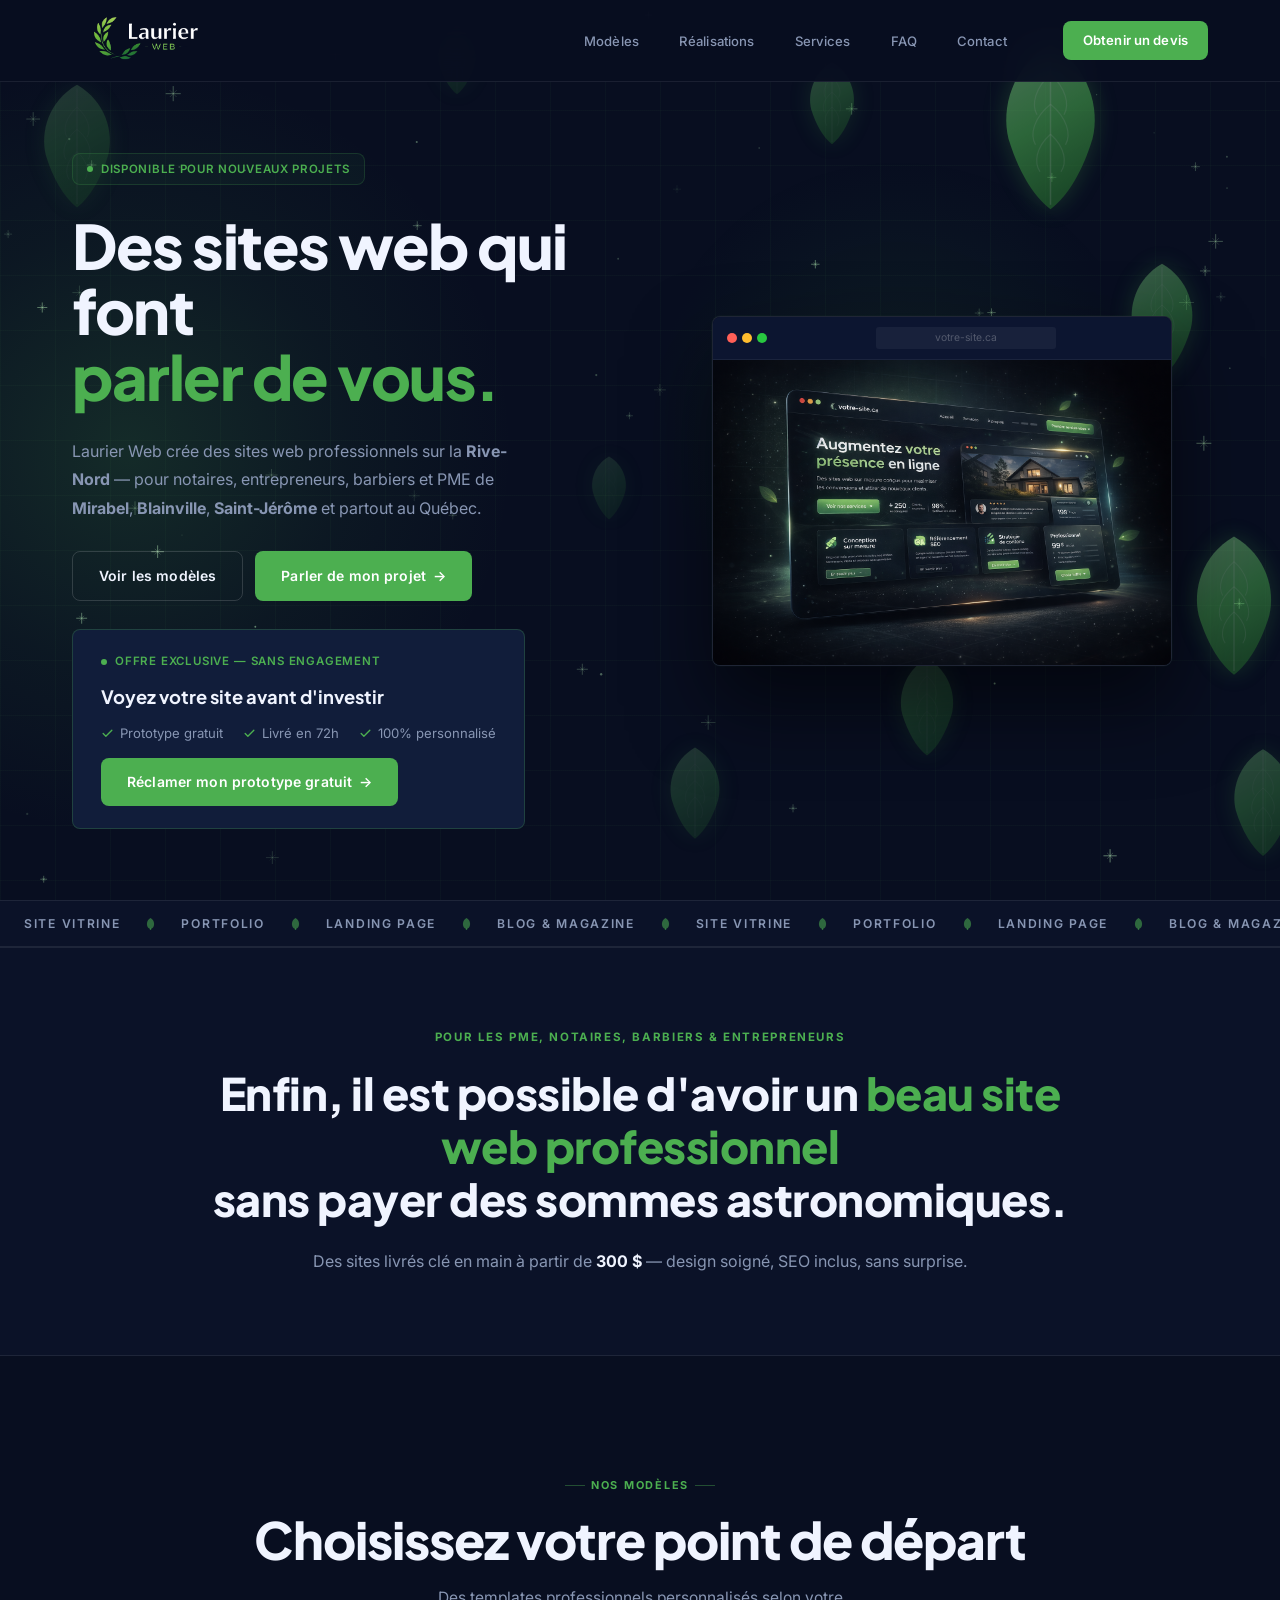
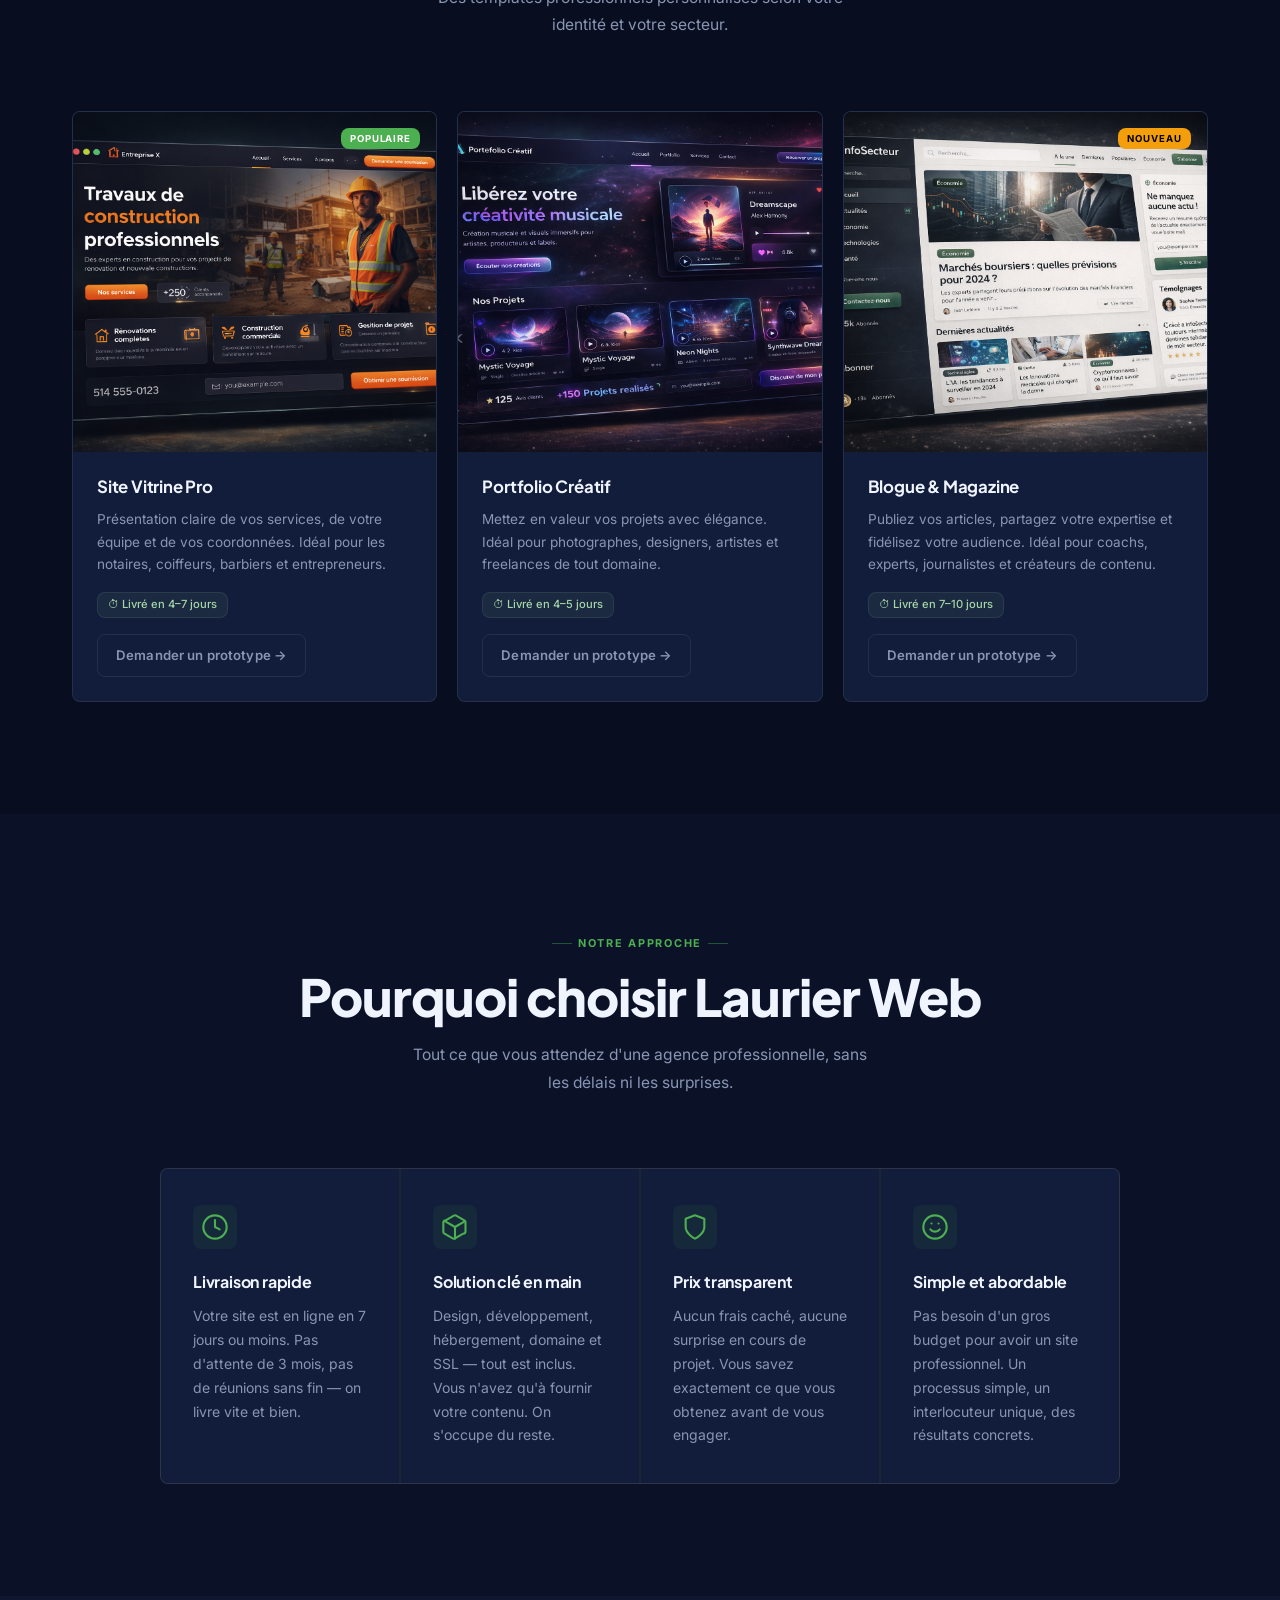
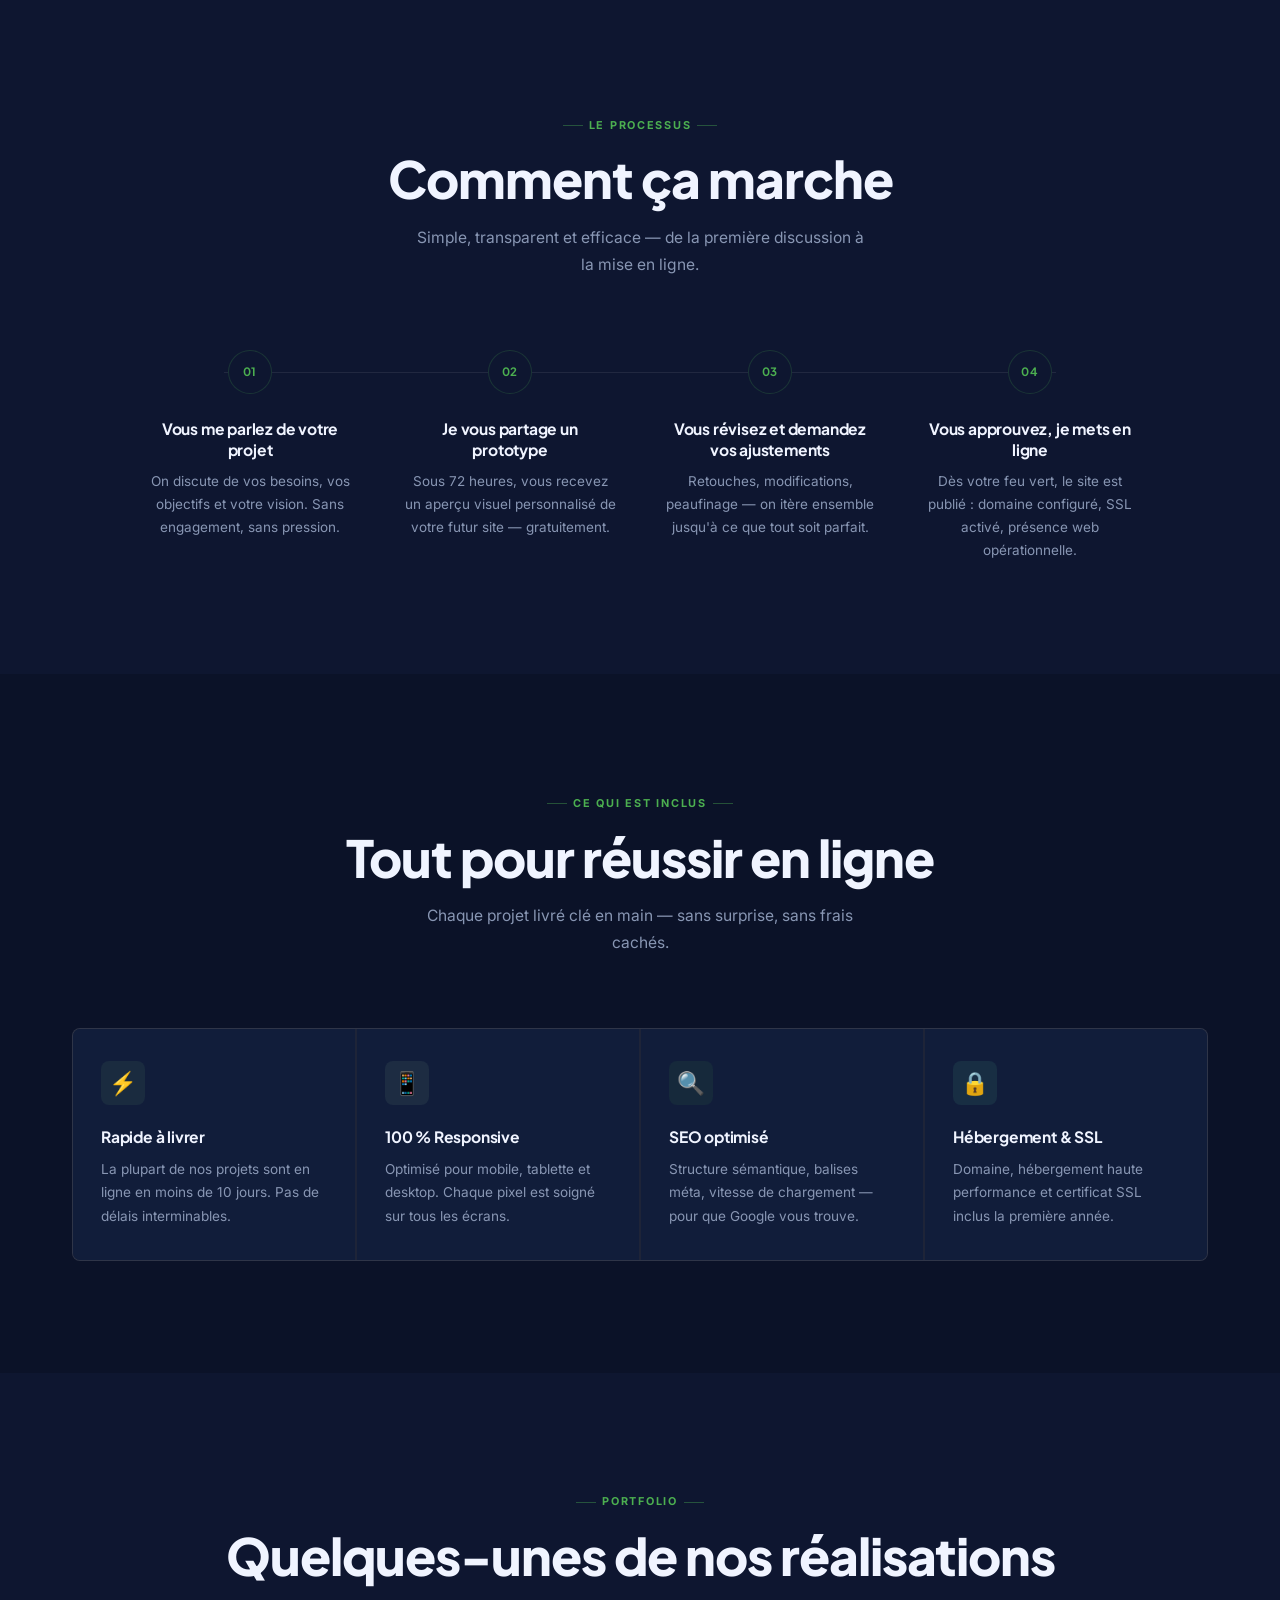
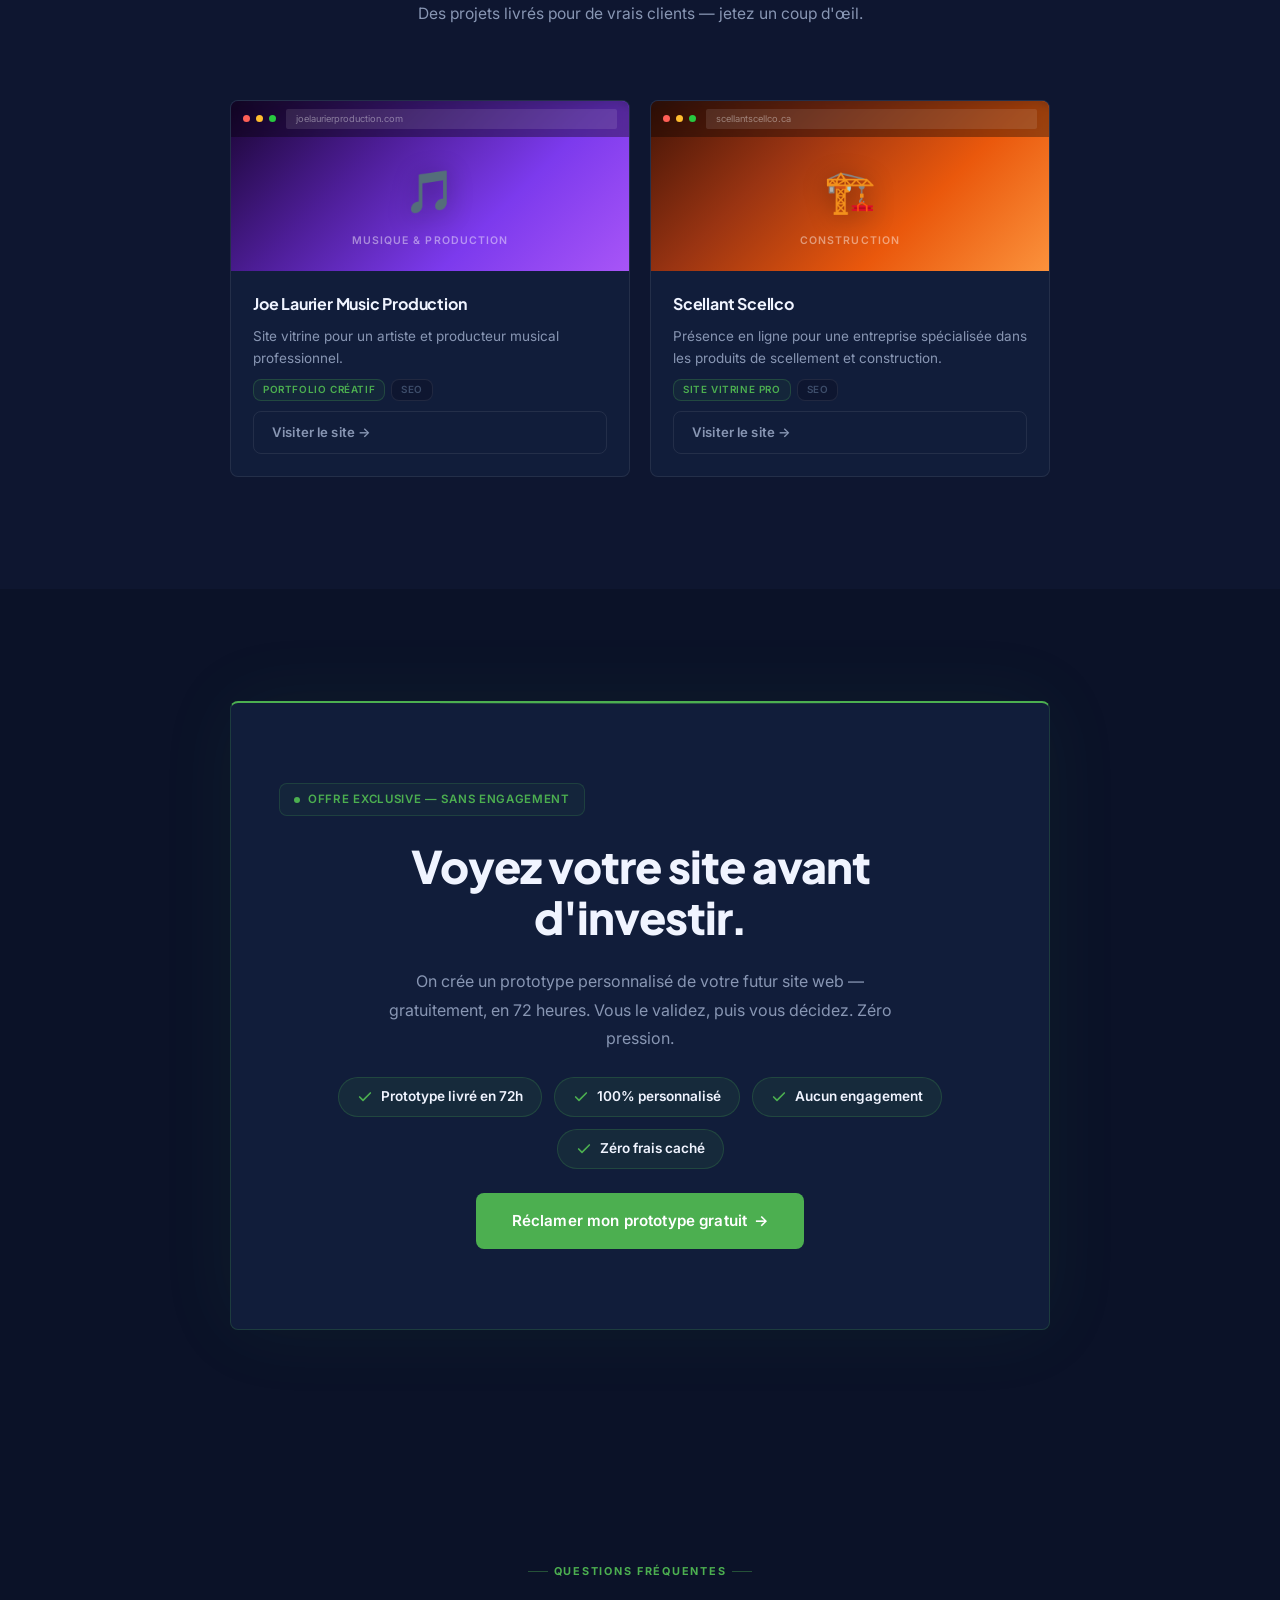
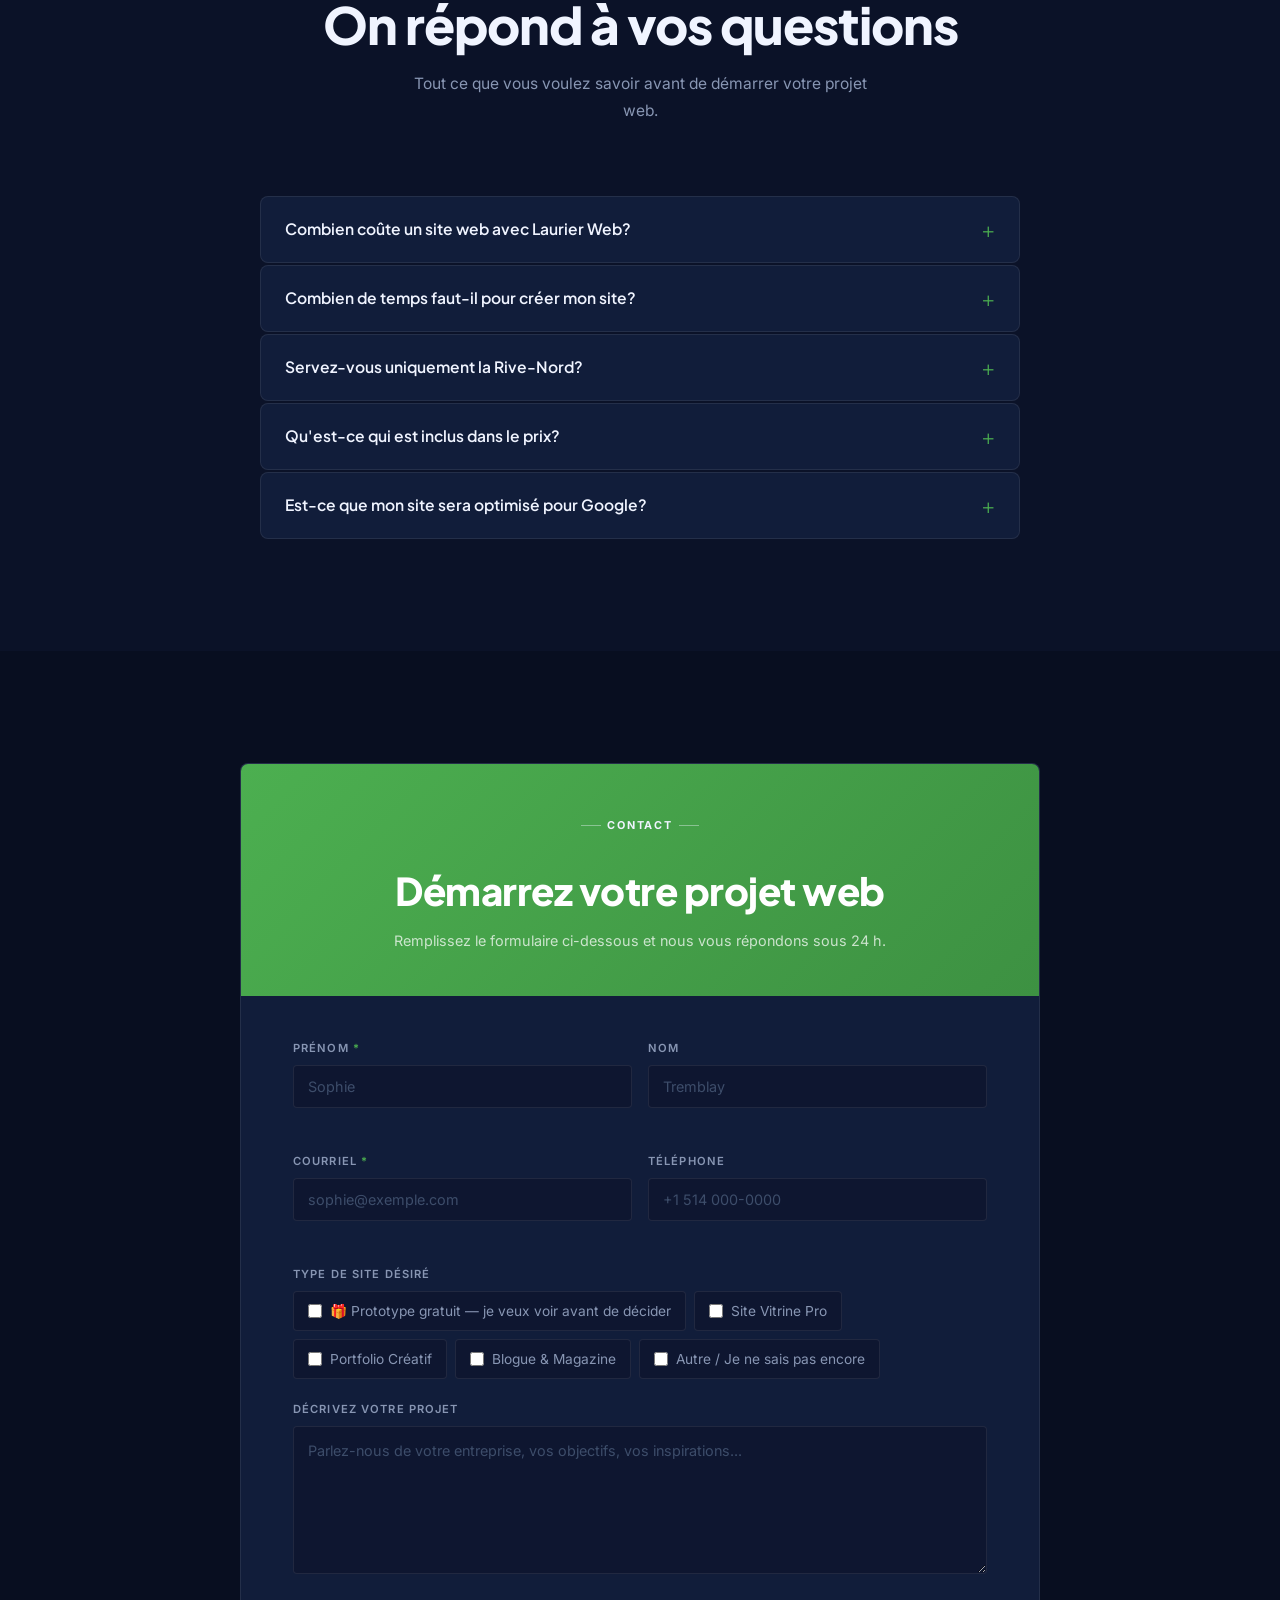
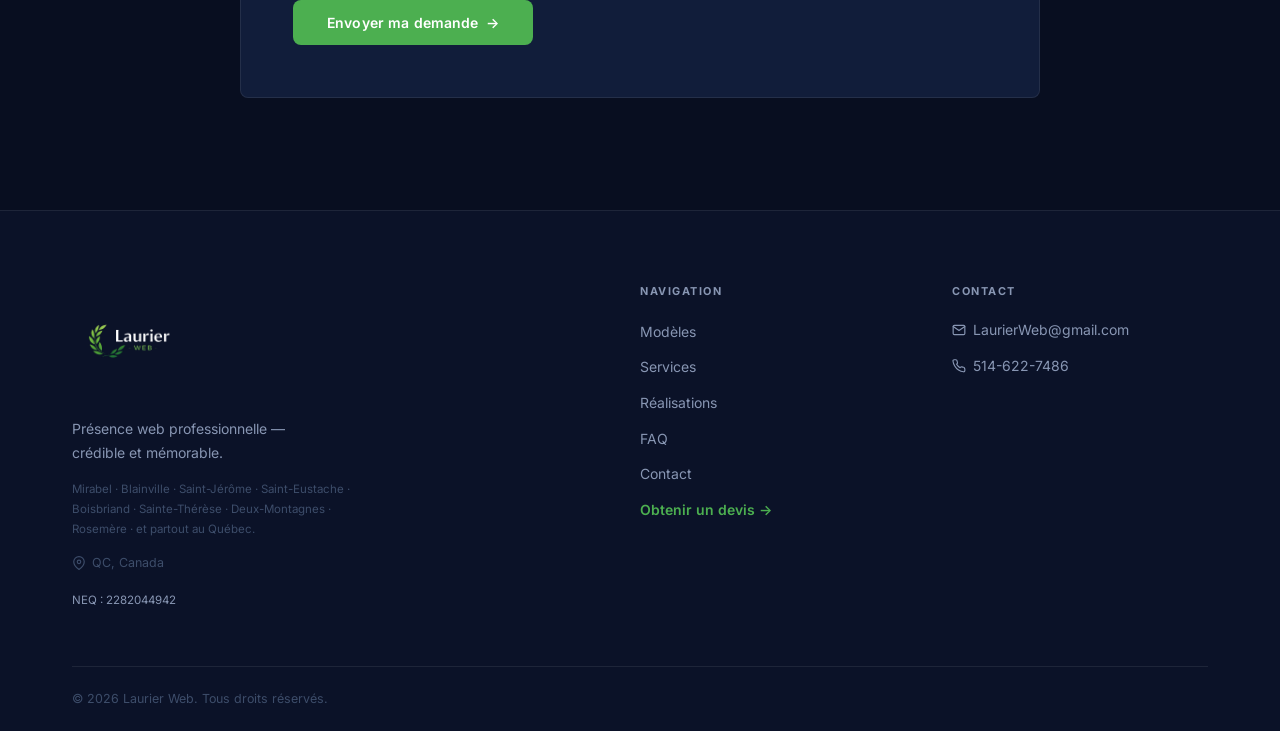
==== commit 35595fa9: "feat: section manifeste — site abordable pour PME v2.7.3 Co-Authored-By: Claude Sonnet 4.6 <noreply@" ====
--- a/index.html
+++ b/index.html
@@ -292,6 +292,19 @@
     </div>
   </div>
 
+  <!-- ═══════════════════════════════════════ MANIFESTE ═══════════════════════════════════════ -->
+  <section class="statement-strip">
+    <div class="container">
+      <div class="statement-inner reveal">
+        <p class="statement-eyebrow">Pour les PME, notaires, barbiers &amp; entrepreneurs</p>
+        <p class="statement-text">
+          Enfin, il est possible d'avoir un <span class="statement-highlight">beau site web professionnel</span><br class="br-desktop" /> sans payer des sommes astronomiques.
+        </p>
+        <p class="statement-sub">Des sites livrés clé en main à partir de <strong>300 $</strong> — design soigné, SEO inclus, sans surprise.</p>
+      </div>
+    </div>
+  </section>
+
   <!-- ═══════════════════════════════════════ MODÈLES ═══════════════════════════════════════ -->
   <section class="section modeles" id="modeles">
     <div class="container">
--- a/style.css
+++ b/style.css
@@ -631,6 +631,55 @@
 }
 
 /* ═══════════════════════════════════
+   MANIFESTE
+═══════════════════════════════════ */
+.statement-strip {
+  background: var(--bg-2);
+  border-top: 1px solid var(--border);
+  border-bottom: 1px solid var(--border);
+  padding: 80px 0;
+  text-align: center;
+}
+
+.statement-inner { max-width: 860px; margin-inline: auto; }
+
+.statement-eyebrow {
+  font-size: 0.72rem;
+  font-weight: 700;
+  letter-spacing: 0.14em;
+  text-transform: uppercase;
+  color: var(--red);
+  margin-bottom: 20px;
+}
+
+.statement-text {
+  font-family: var(--font-head);
+  font-size: clamp(1.7rem, 3.8vw, 2.8rem);
+  font-weight: 800;
+  line-height: 1.18;
+  letter-spacing: -0.5px;
+  margin-bottom: 22px;
+  color: var(--text);
+}
+
+.statement-highlight {
+  color: var(--red);
+  position: relative;
+}
+
+.statement-sub {
+  font-size: 1rem;
+  color: var(--text-muted);
+  line-height: 1.75;
+}
+.statement-sub strong { color: var(--text); font-weight: 700; }
+
+@media (max-width: 768px) {
+  .br-desktop { display: none; }
+  .statement-strip { padding: 56px 0; }
+}
+
+/* ═══════════════════════════════════
    MODÈLES — CARDS
 ═══════════════════════════════════ */
 .modeles { background: transparent; }
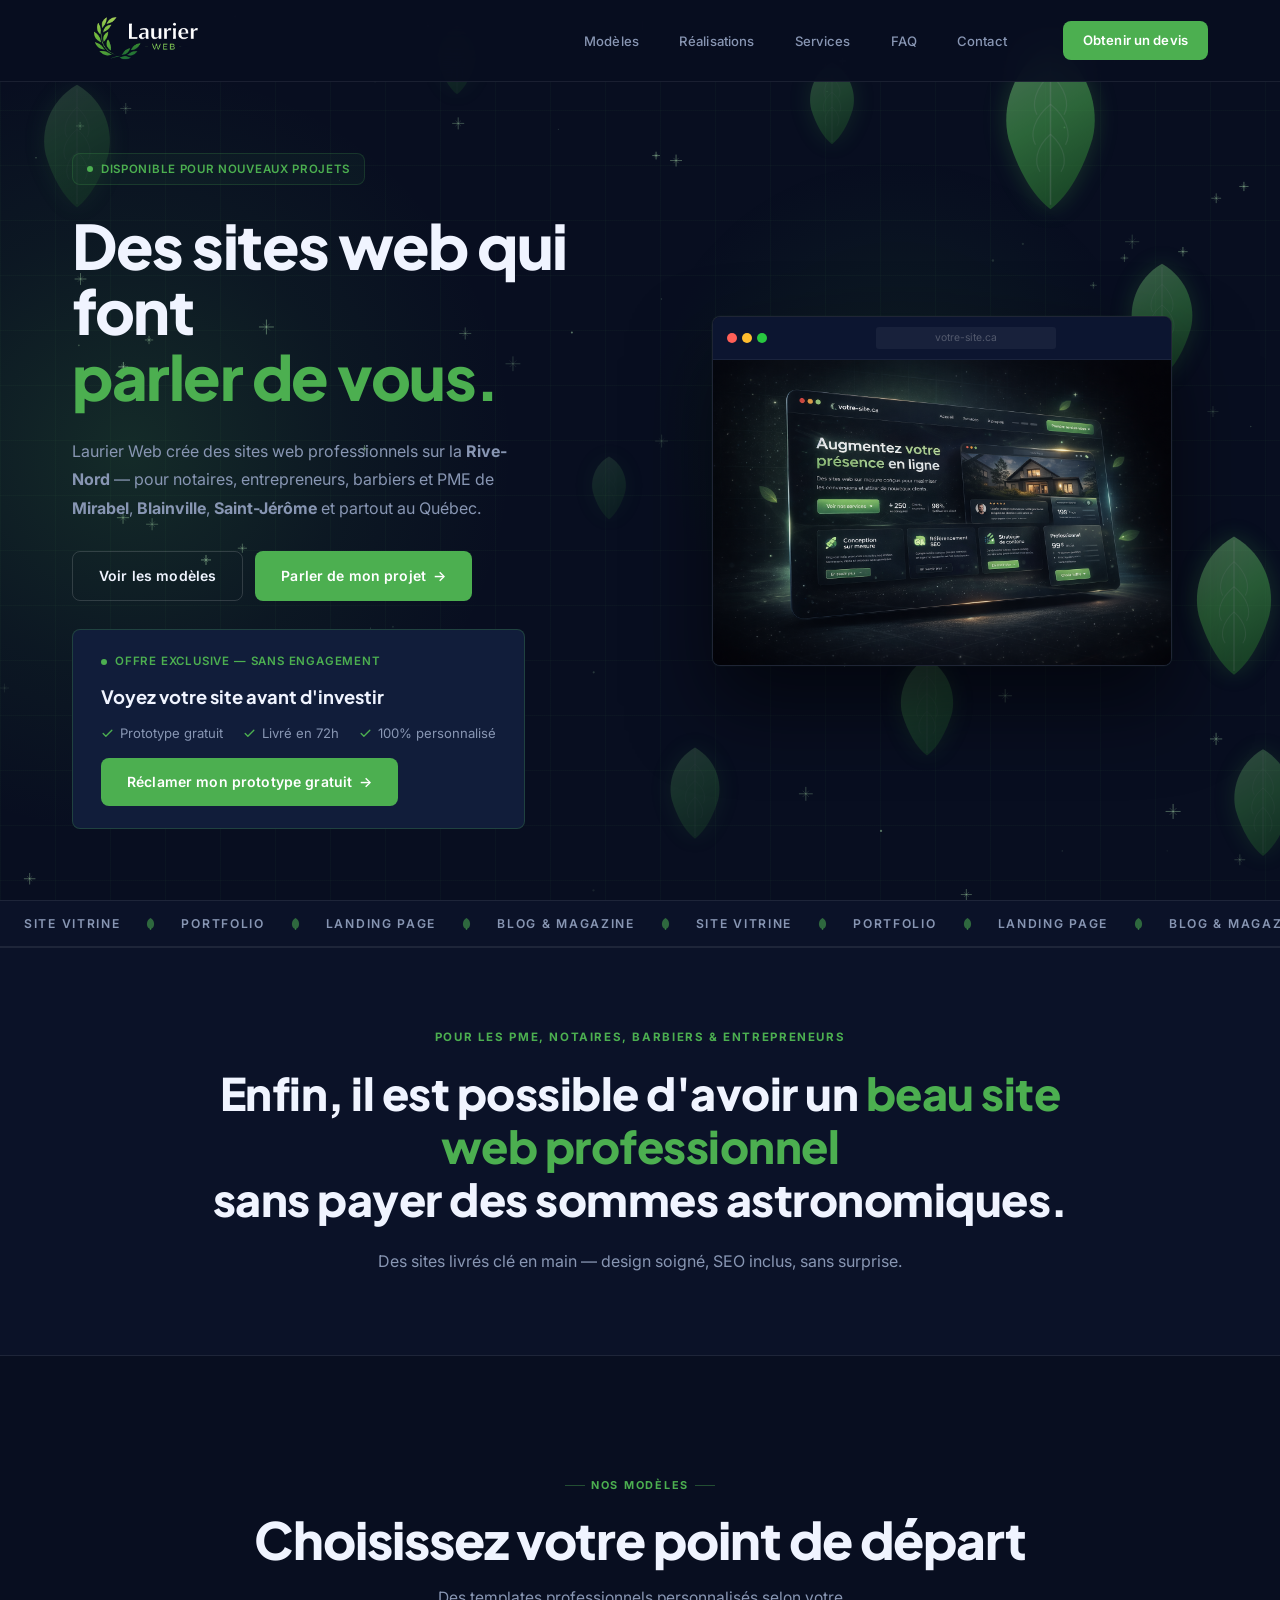
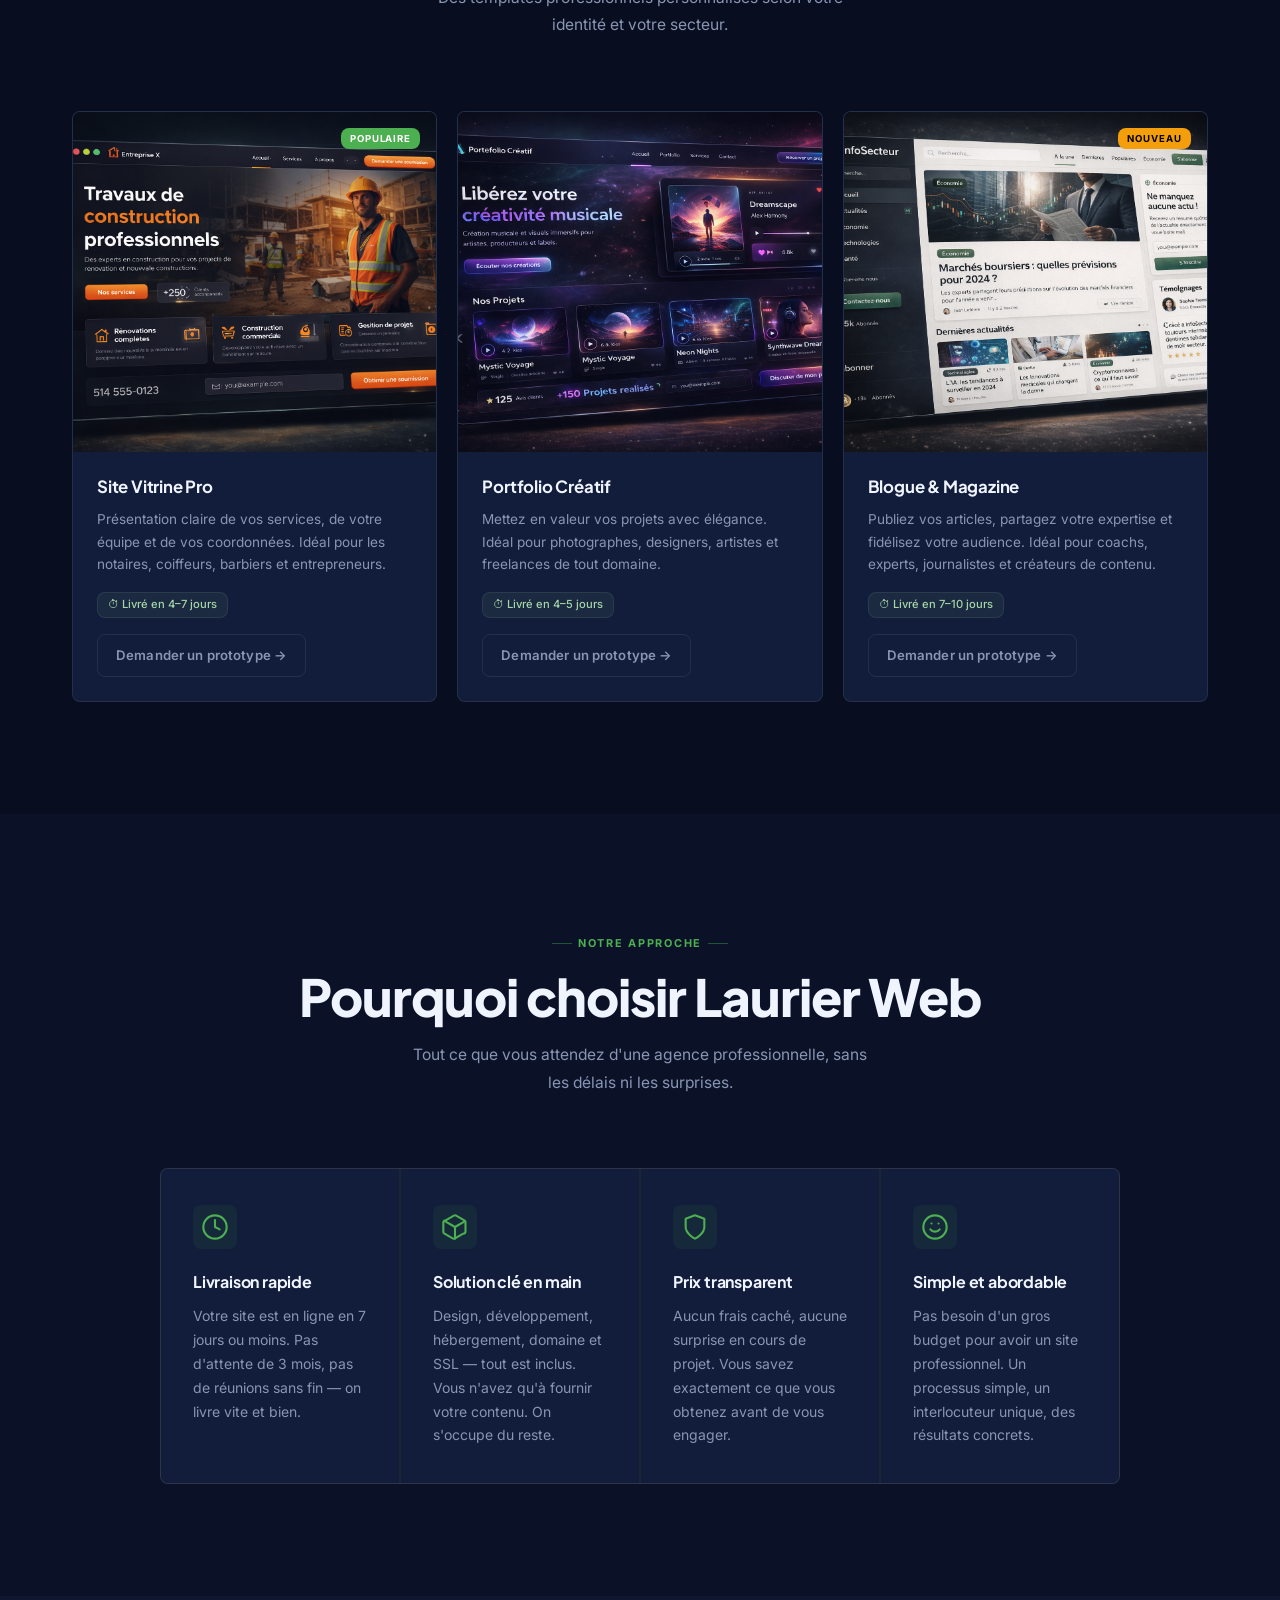
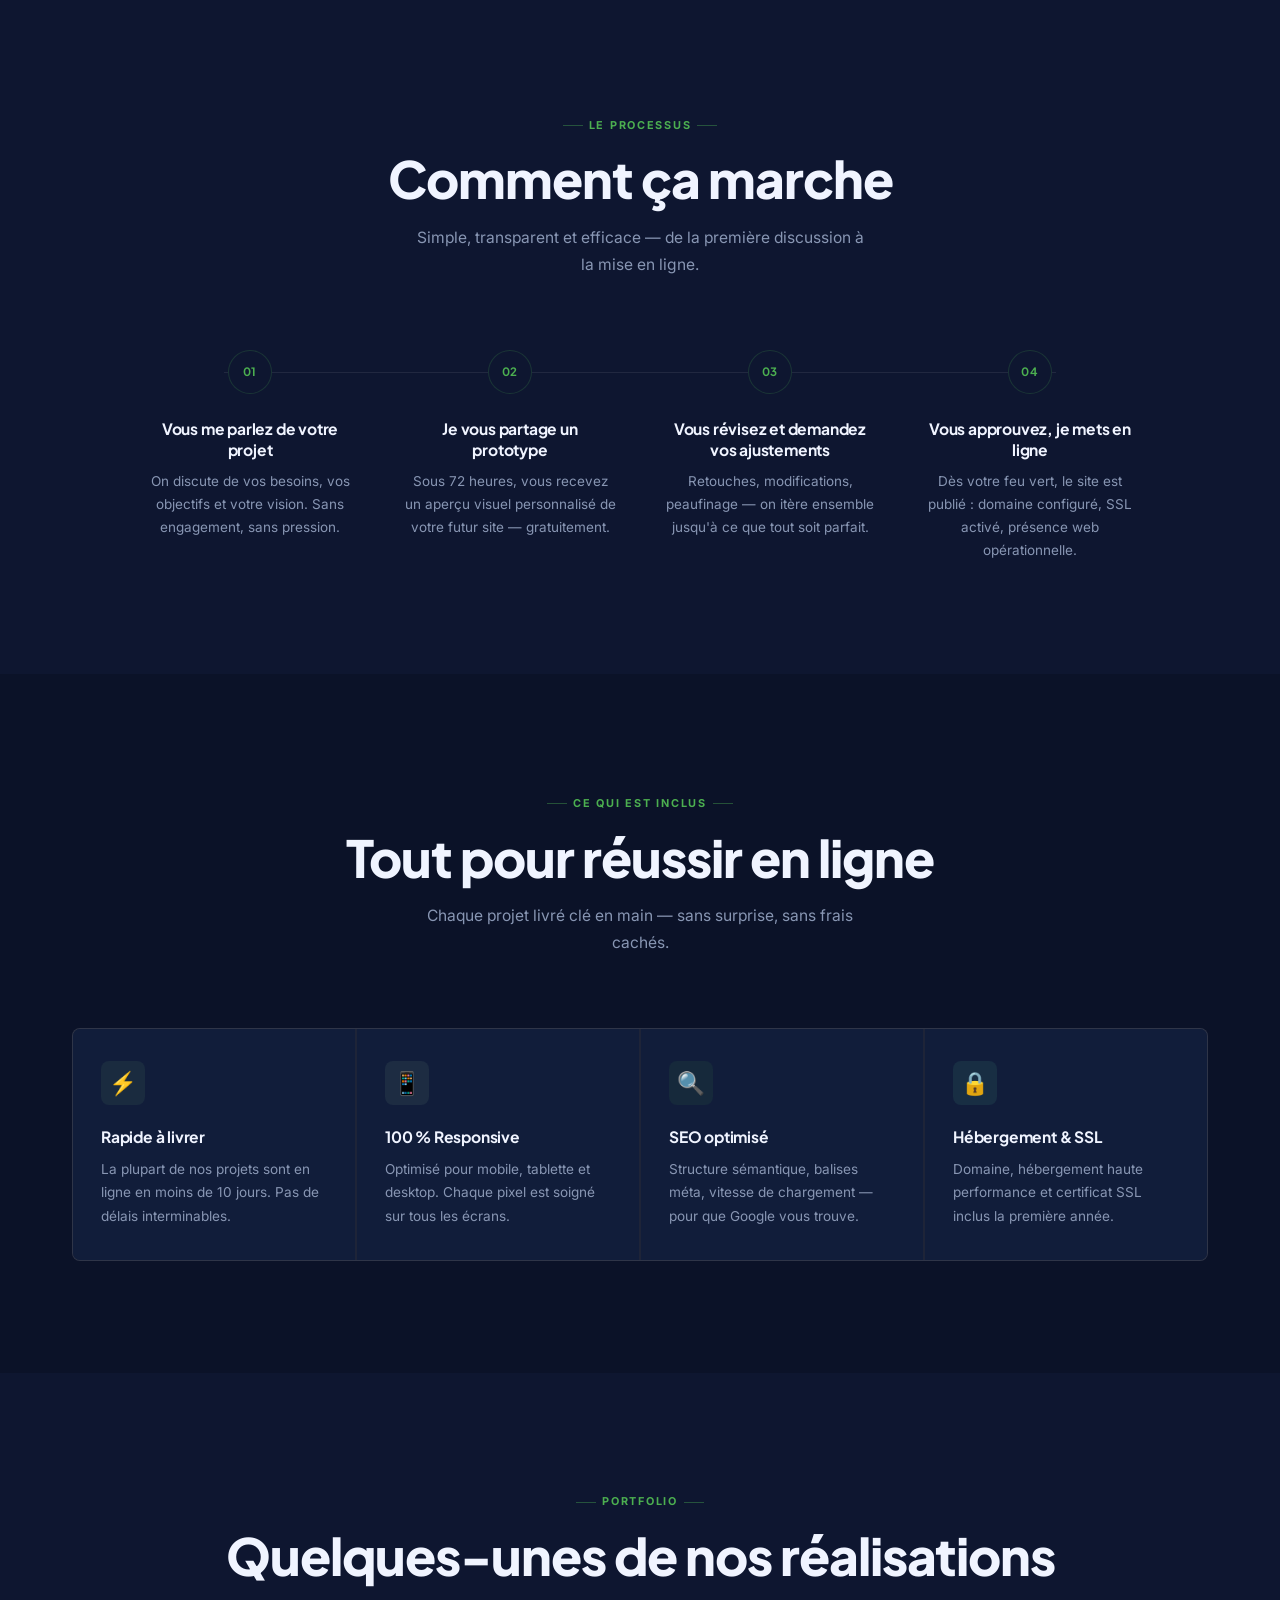
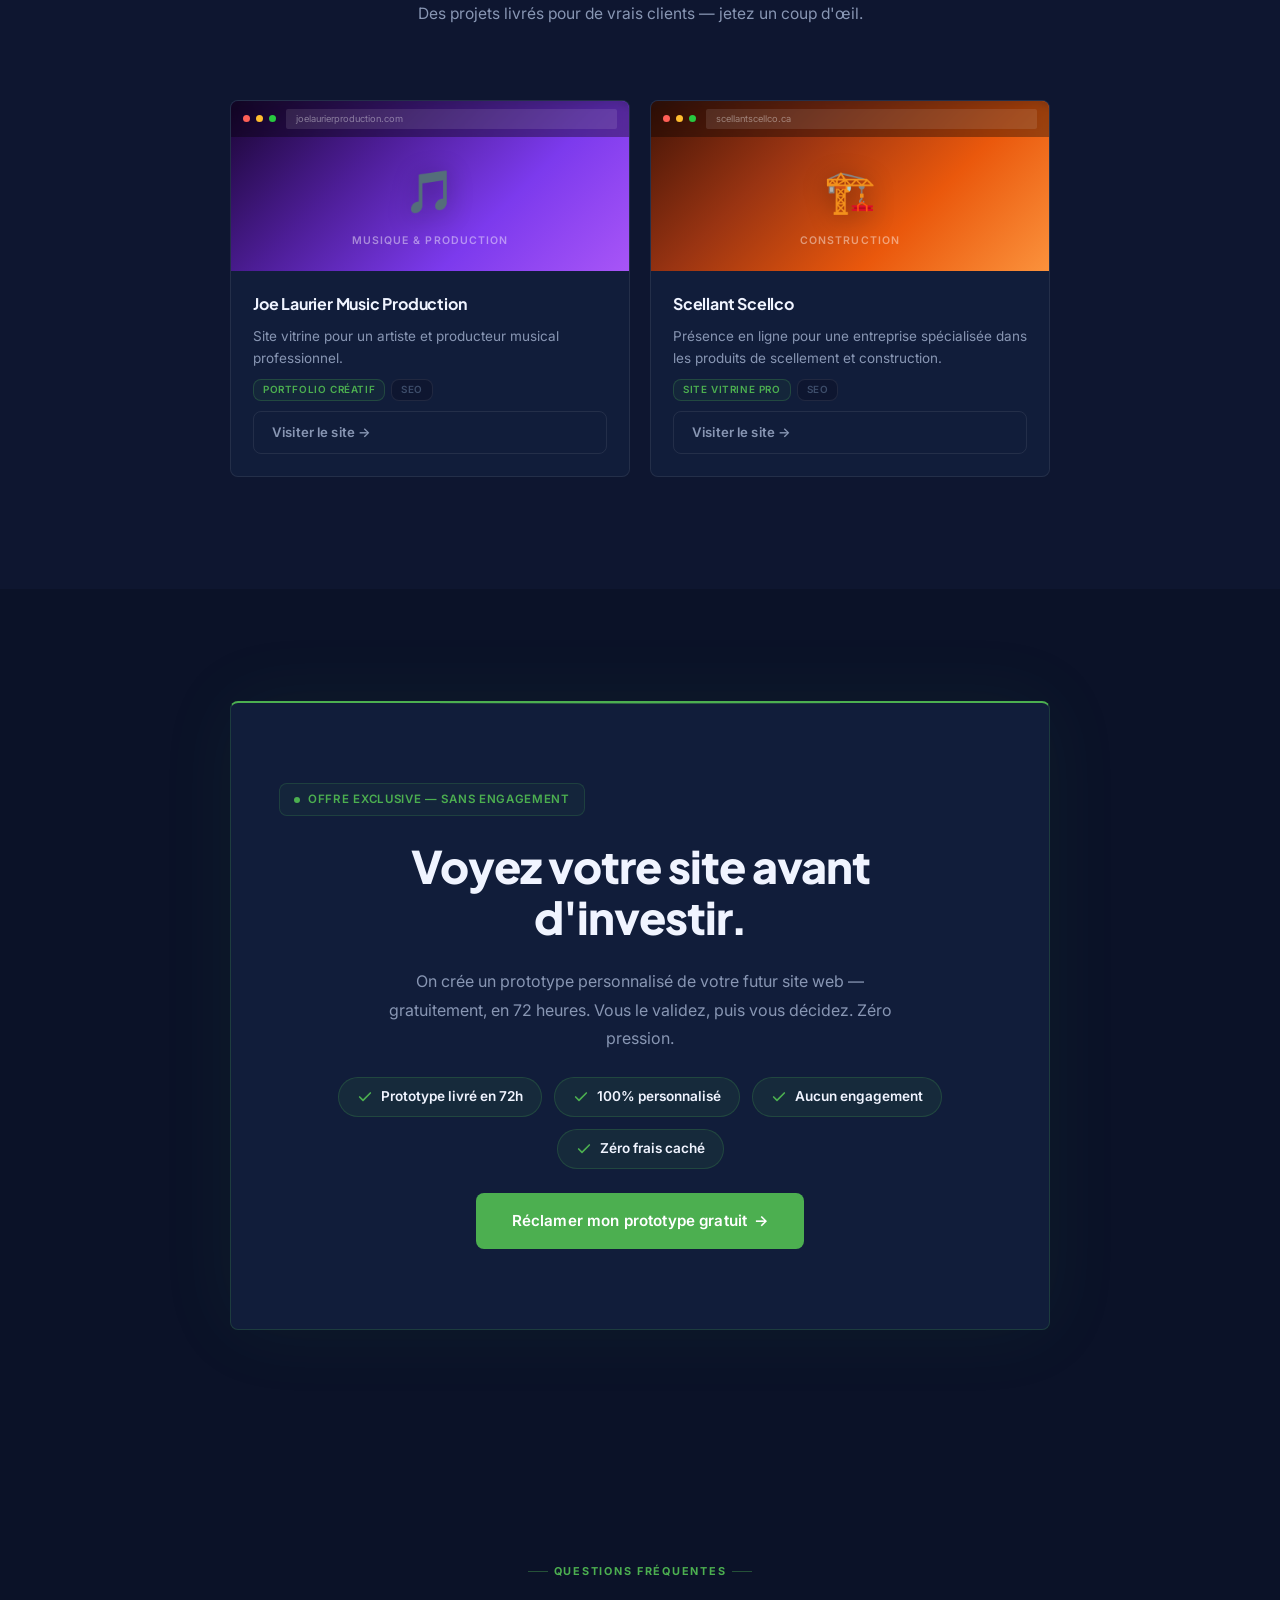
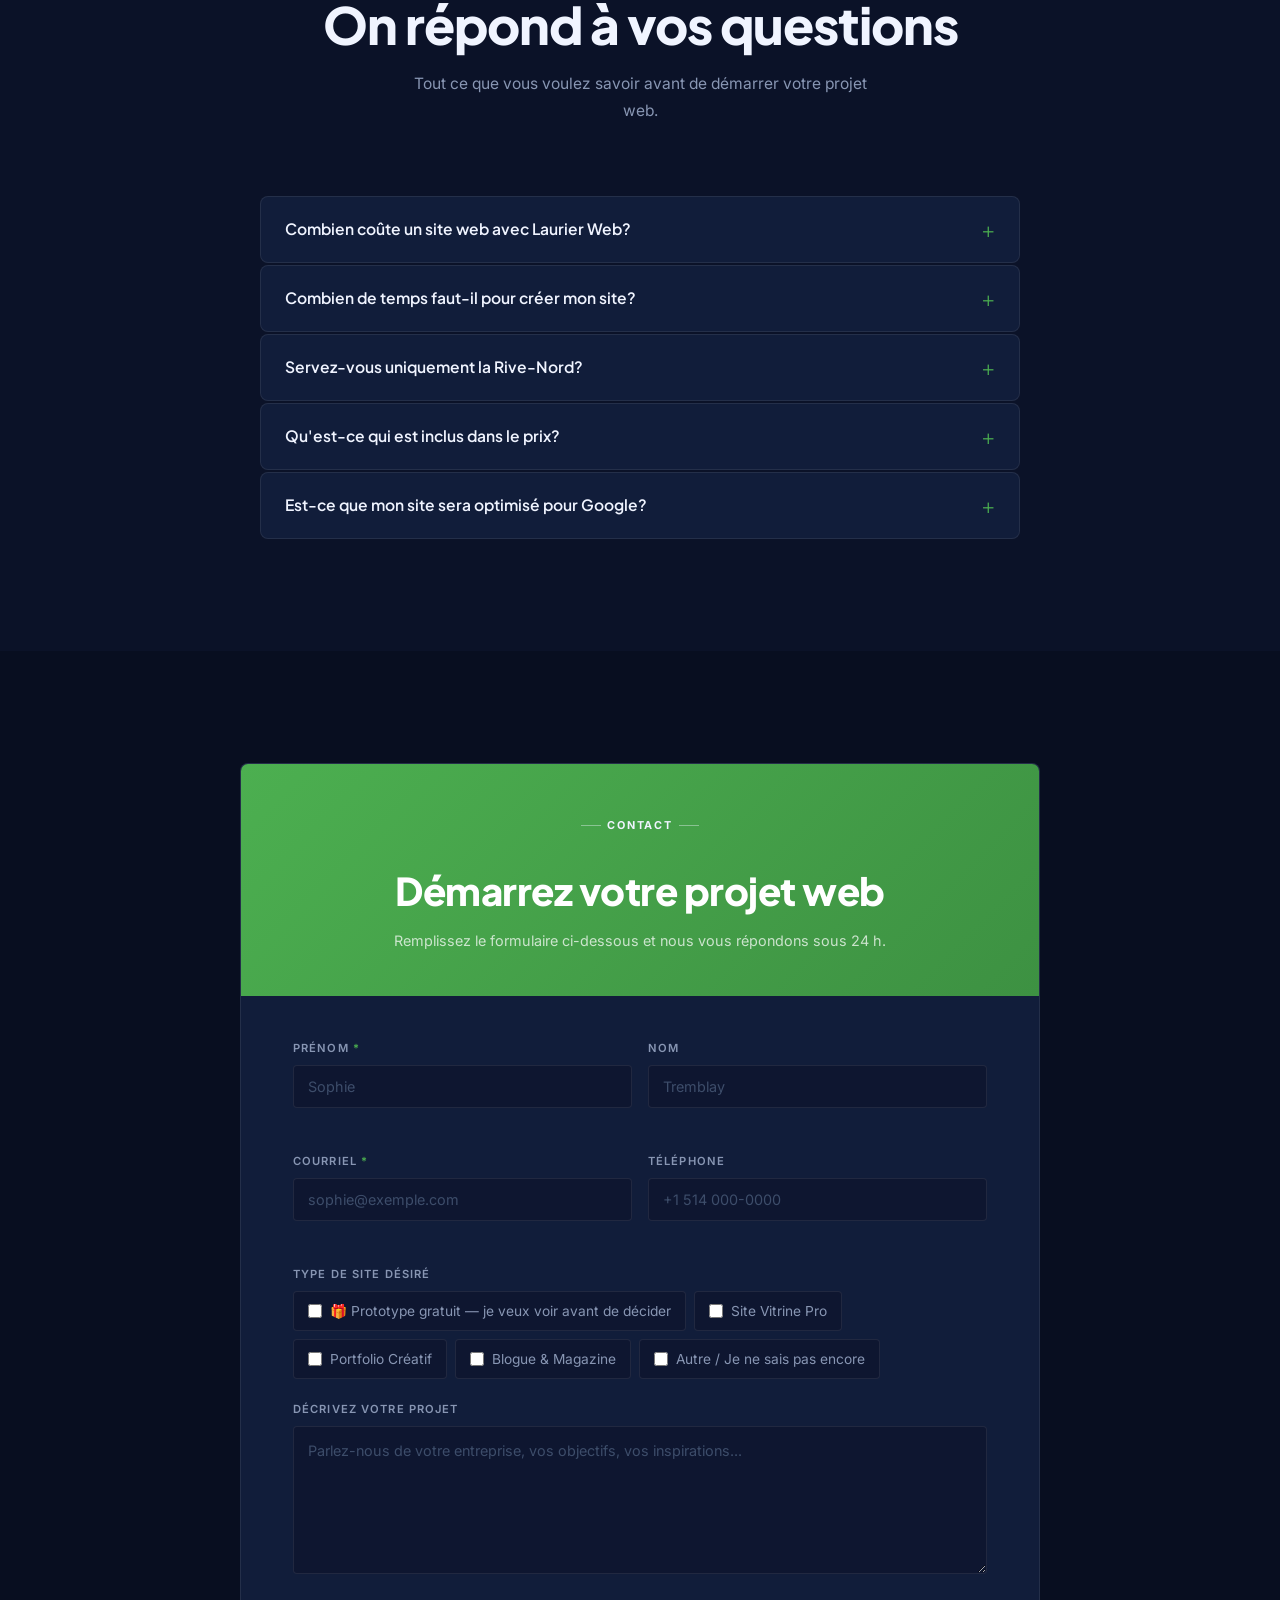
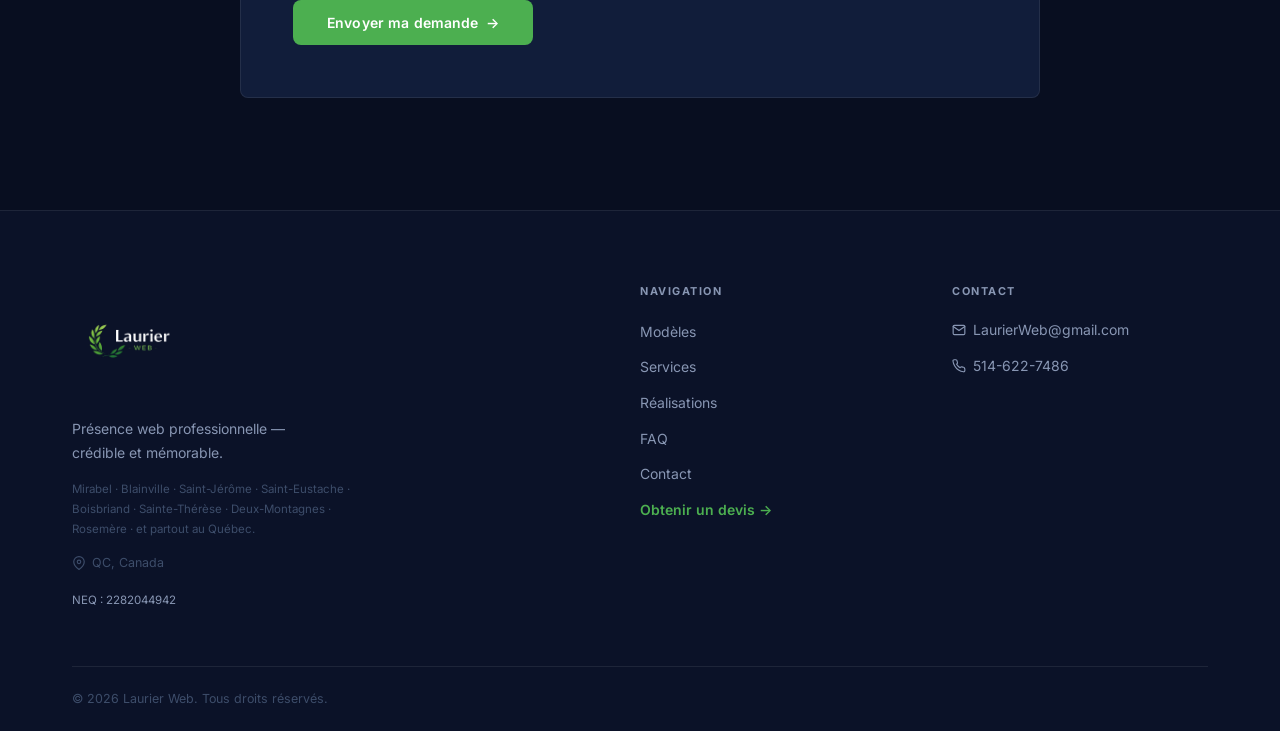
==== commit 6a5a3ca7: "fix: retire prix 300$ du manifeste v2.7.4 Co-Authored-By: Claude Sonnet 4.6 <noreply@anthropic.com>" ====
--- a/index.html
+++ b/index.html
@@ -300,7 +300,7 @@
         <p class="statement-text">
           Enfin, il est possible d'avoir un <span class="statement-highlight">beau site web professionnel</span><br class="br-desktop" /> sans payer des sommes astronomiques.
         </p>
-        <p class="statement-sub">Des sites livrés clé en main à partir de <strong>300 $</strong> — design soigné, SEO inclus, sans surprise.</p>
+        <p class="statement-sub">Des sites livrés clé en main — design soigné, SEO inclus, sans surprise.</p>
       </div>
     </div>
   </section>
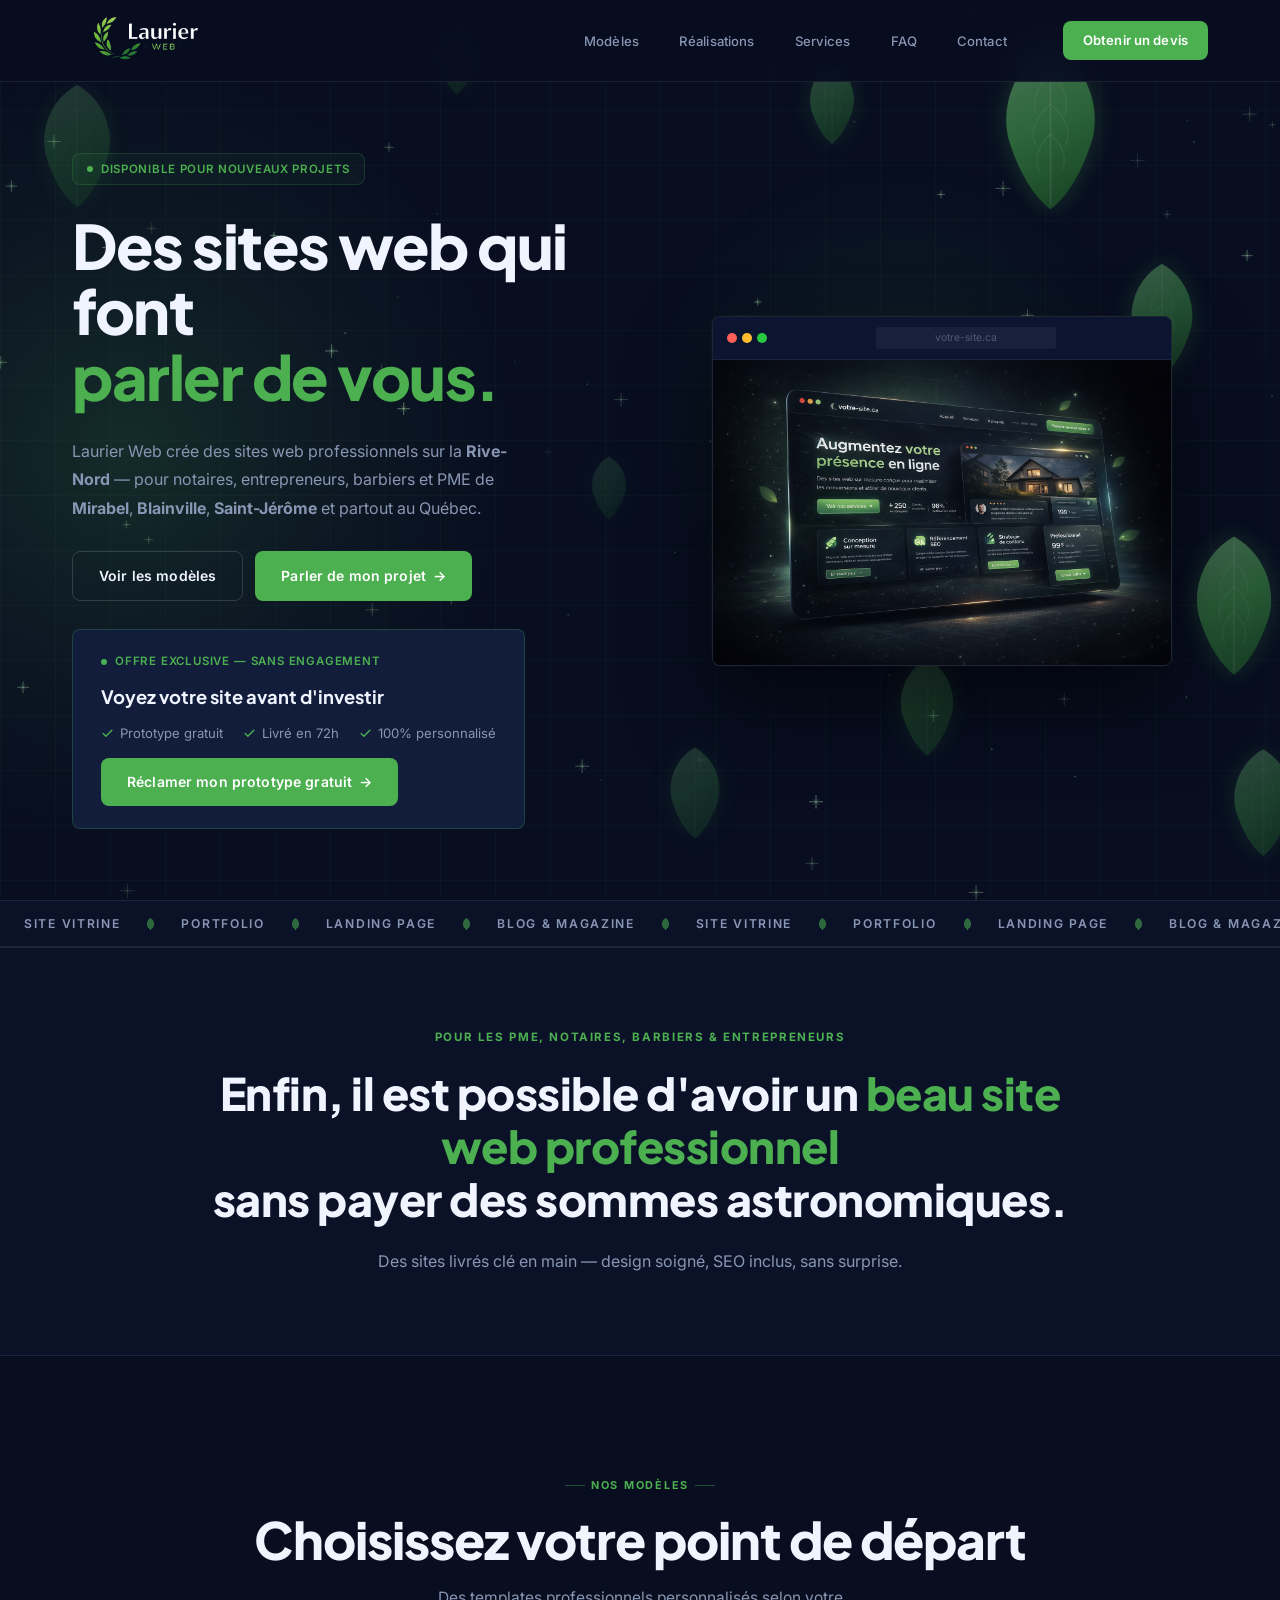
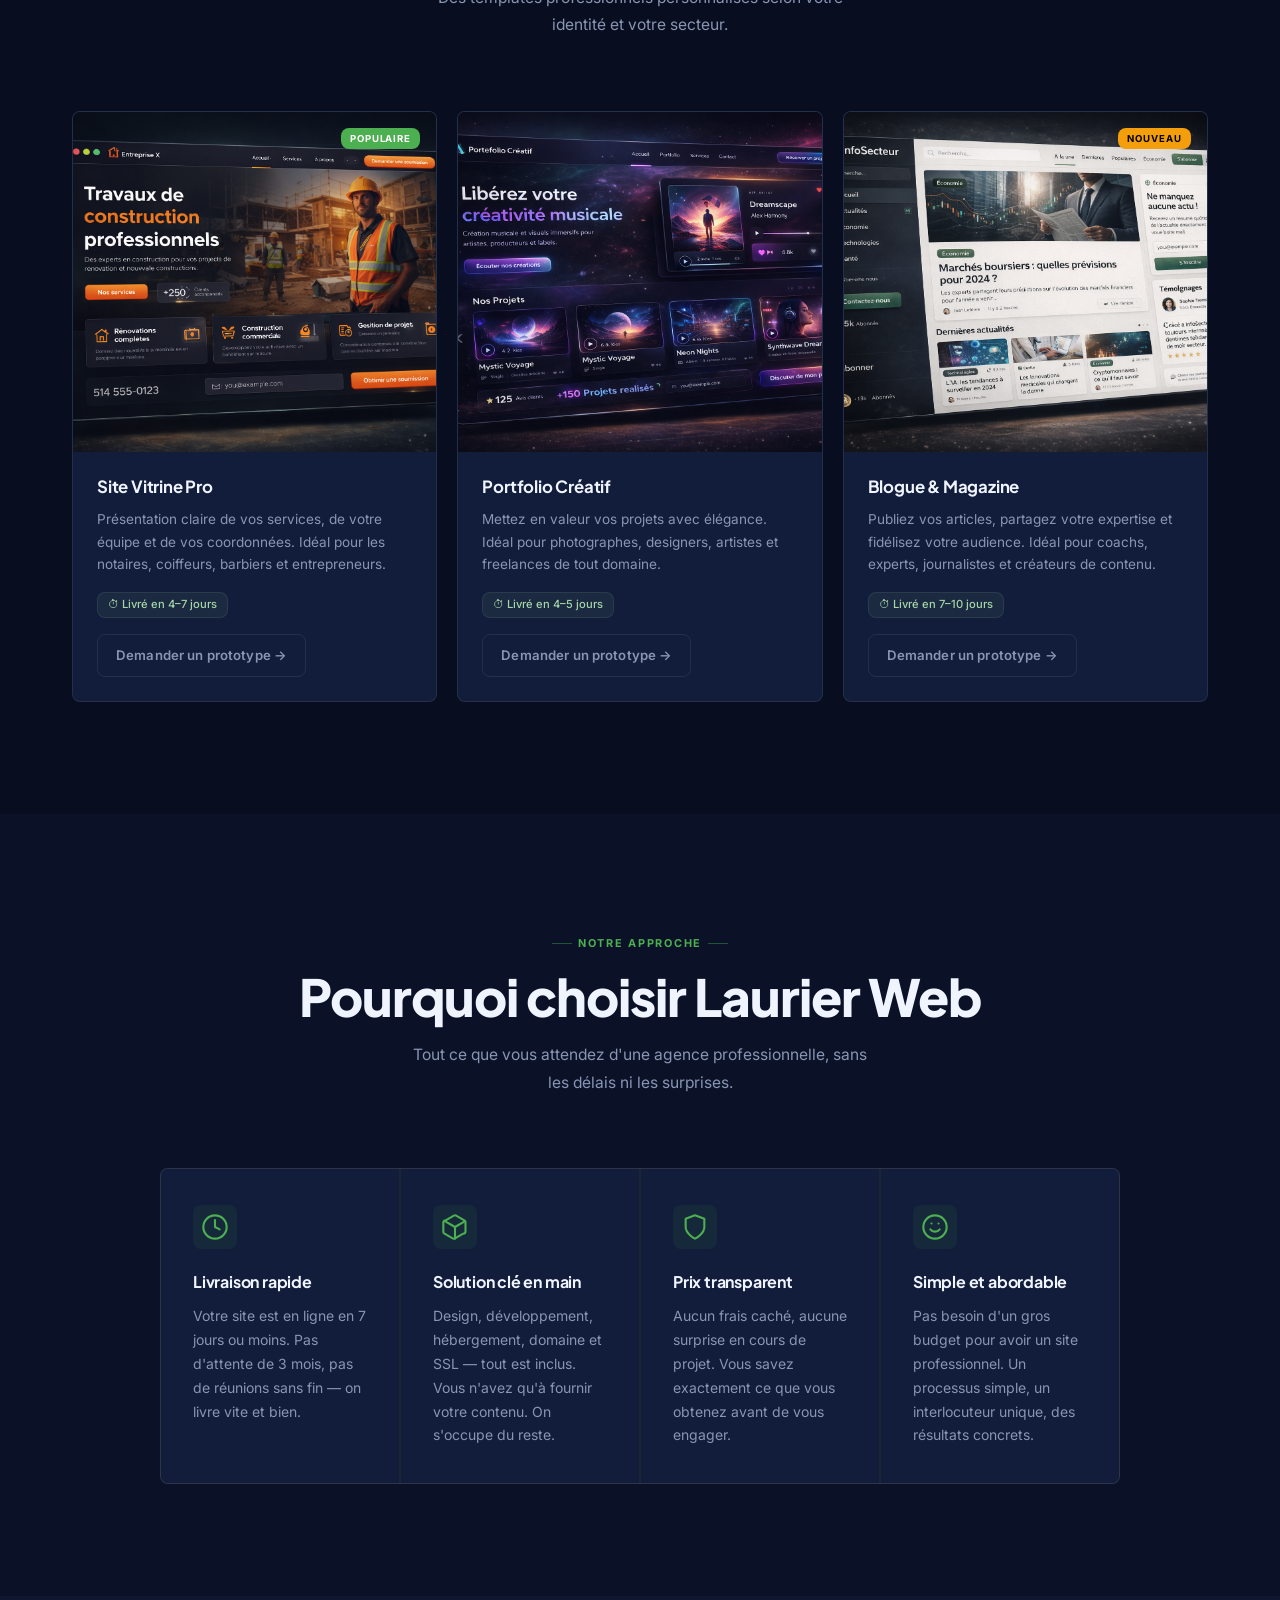
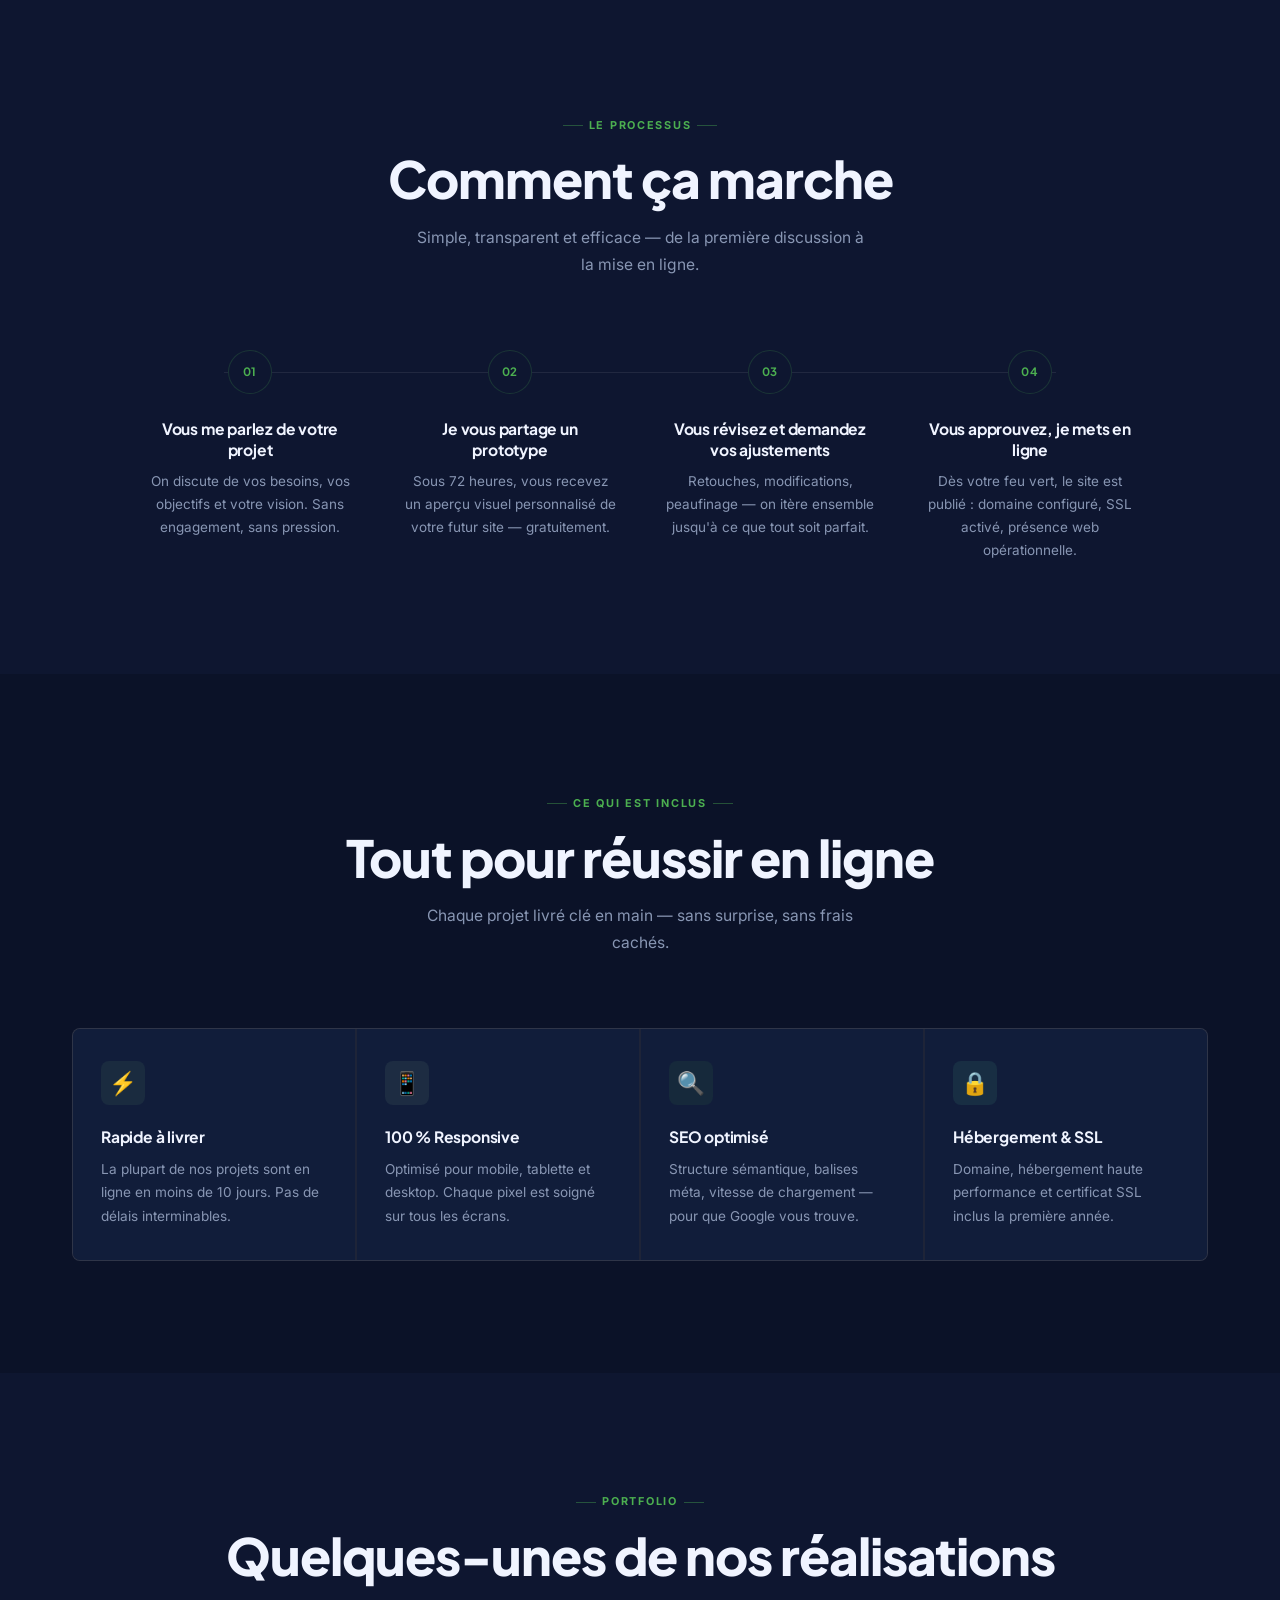
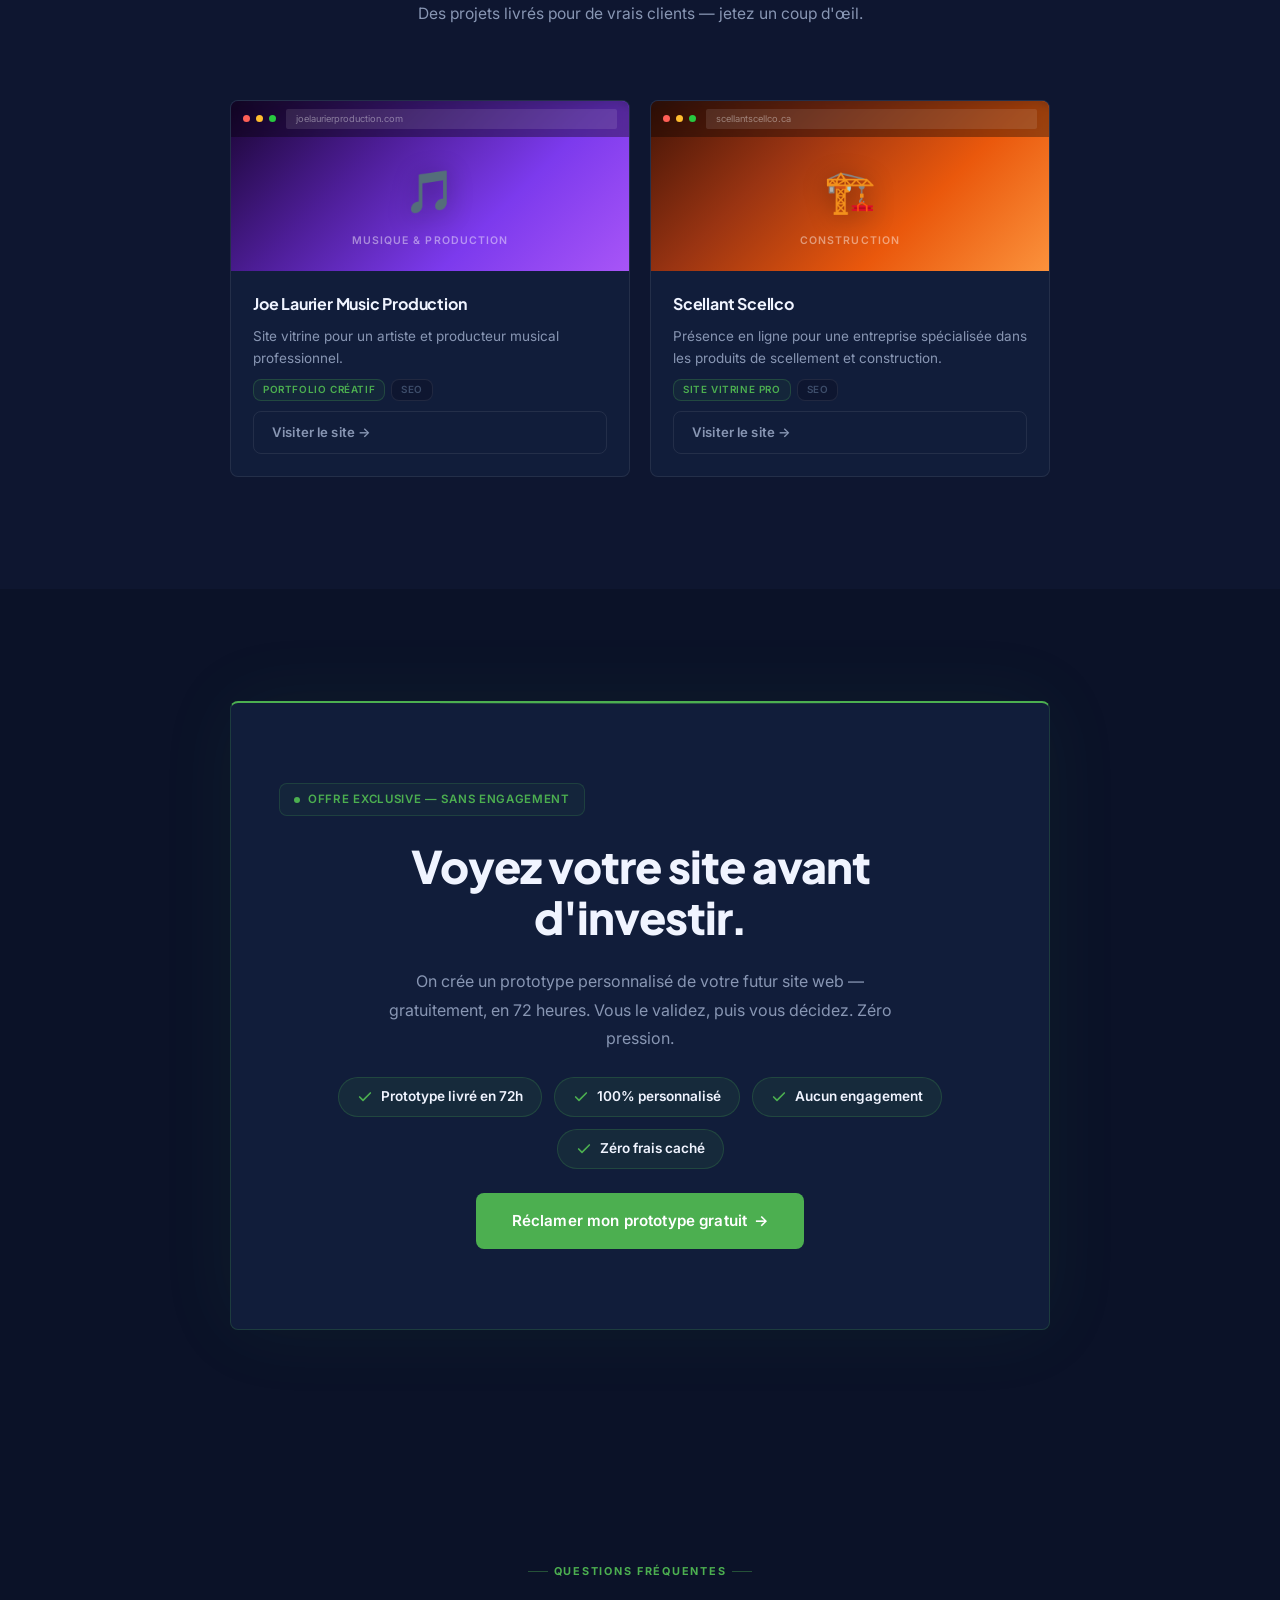
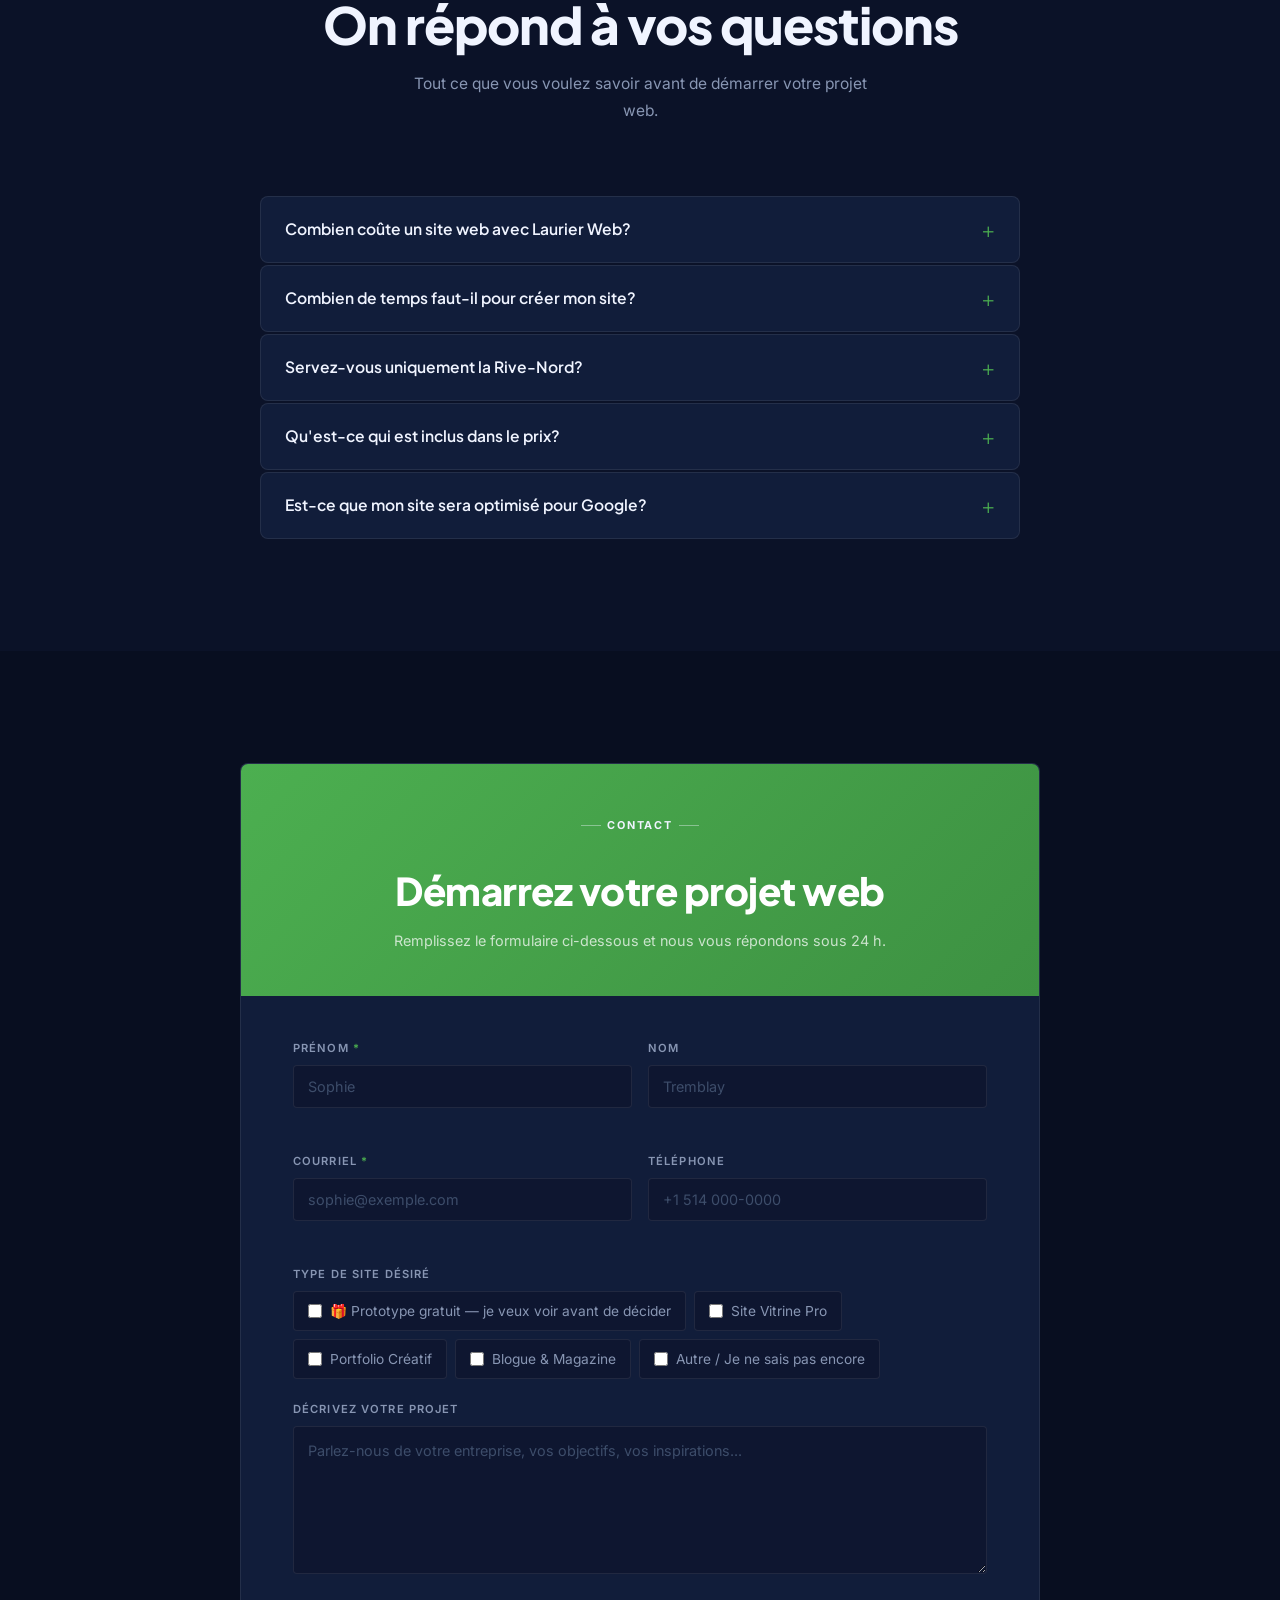
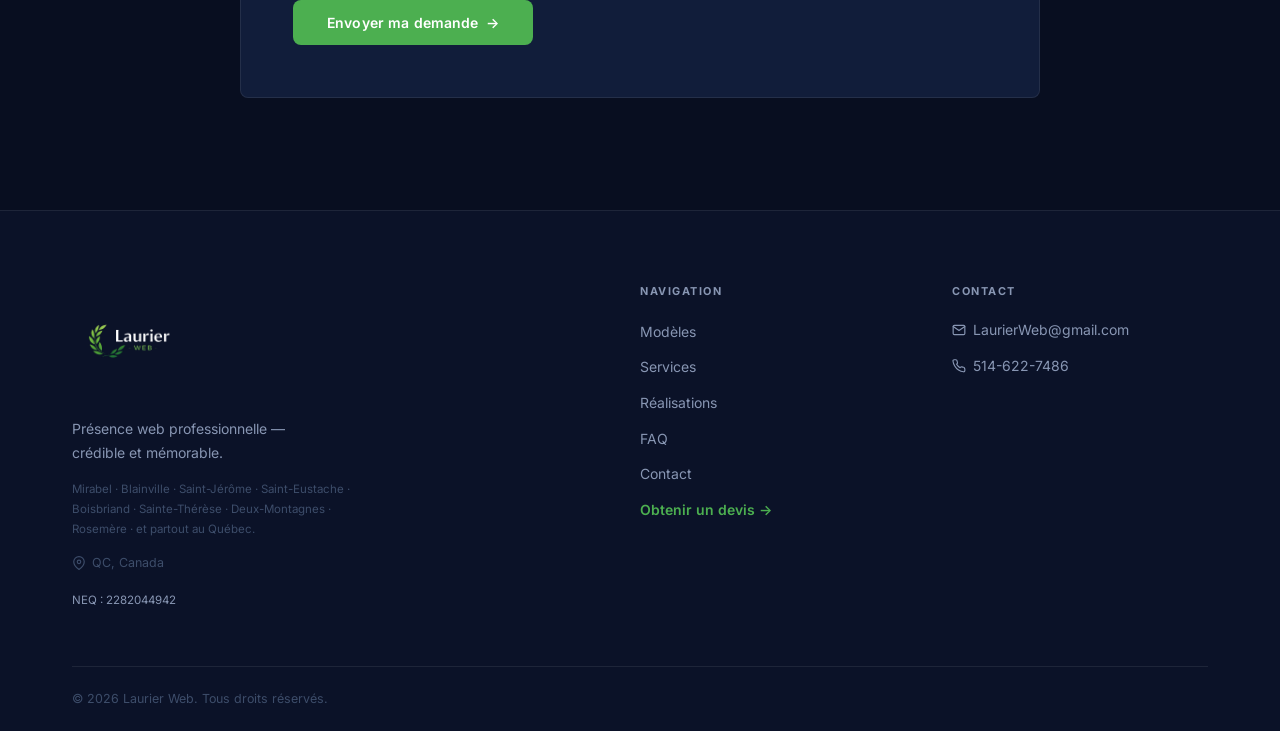
==== commit 3cf8cd6d: "feat: add favicon — ico, 32x32, 16x16, apple-touch-icon v2.7.9 Co-Authored-By: Claude Sonnet 4.6 <no" ====
--- a/index.html
+++ b/index.html
@@ -11,9 +11,10 @@
   <meta name="google-site-verification" content="0292b7c1e16aa6a2" />
   <meta name="google-site-verification" content="QXxcqD3nbH7M9DW1fIiabyXTuWGIV3mVBaXO-bydncg" />
   <link rel="canonical" href="https://laurierweb.ca" />
-  <link rel="icon" type="image/png" href="/assets/images/Favicon.png" />
-  <link rel="shortcut icon" href="/assets/images/Favicon.png" />
-  <link rel="apple-touch-icon" href="/assets/images/Favicon.png" />
+  <link rel="icon" type="image/x-icon" href="/favicon.ico" />
+  <link rel="icon" type="image/png" sizes="32x32" href="/favicon-32x32.png" />
+  <link rel="icon" type="image/png" sizes="16x16" href="/favicon-16x16.png" />
+  <link rel="apple-touch-icon" sizes="180x180" href="/apple-touch-icon.png" />
   <!-- Open Graph -->
   <meta property="og:type"        content="website" />
   <meta property="og:site_name"   content="Laurier Web" />
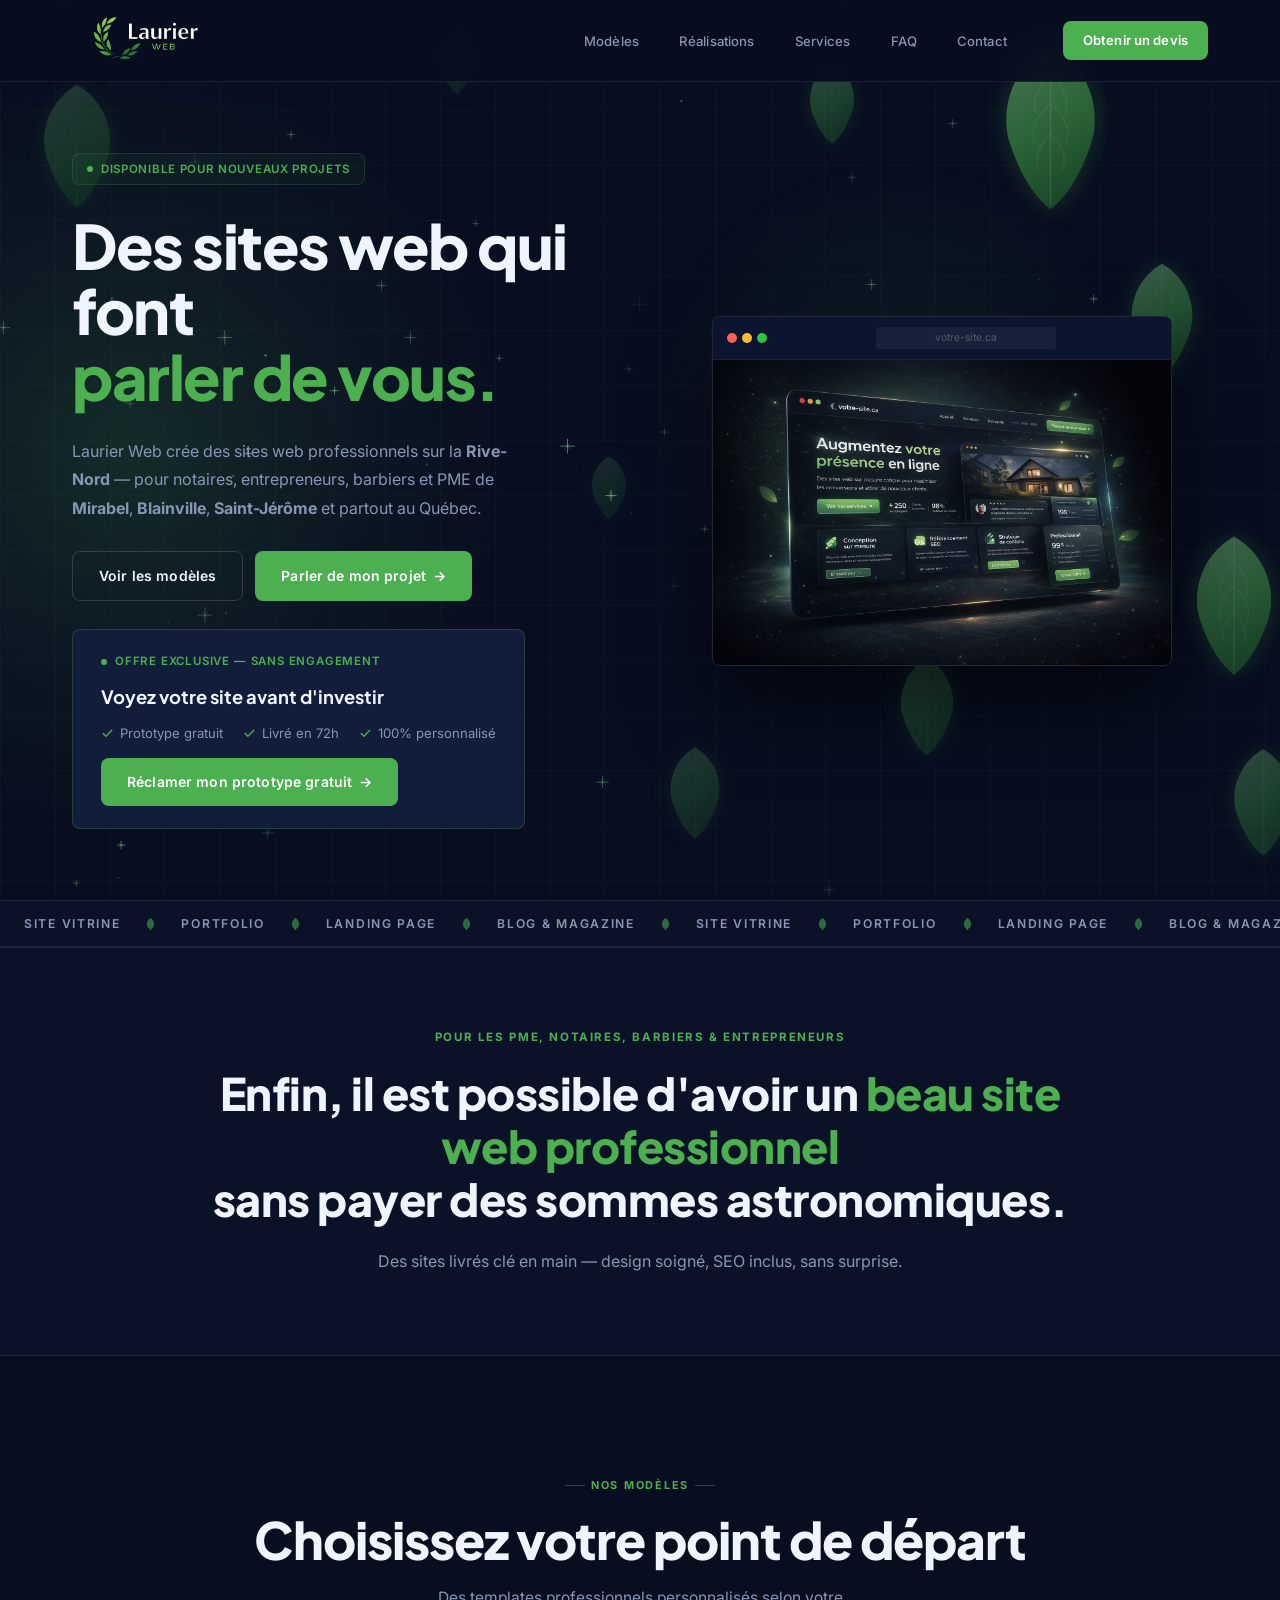
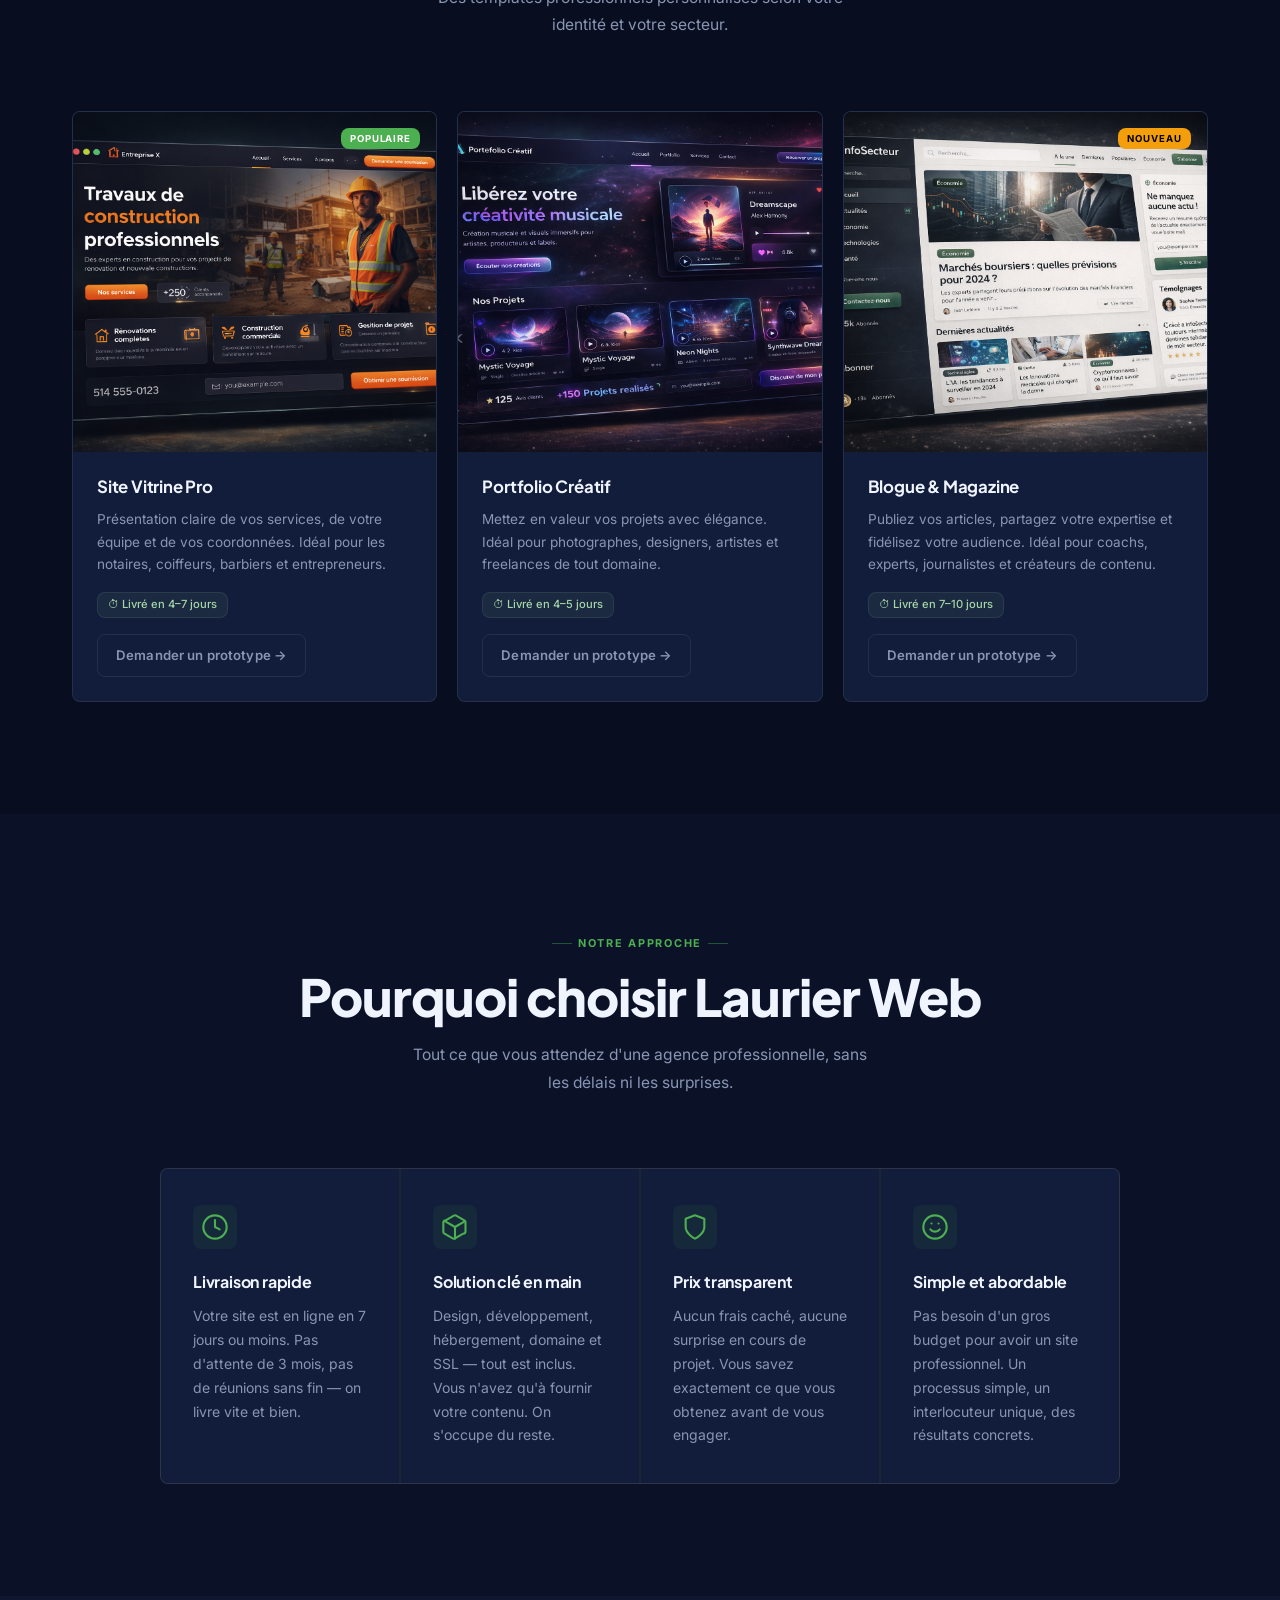
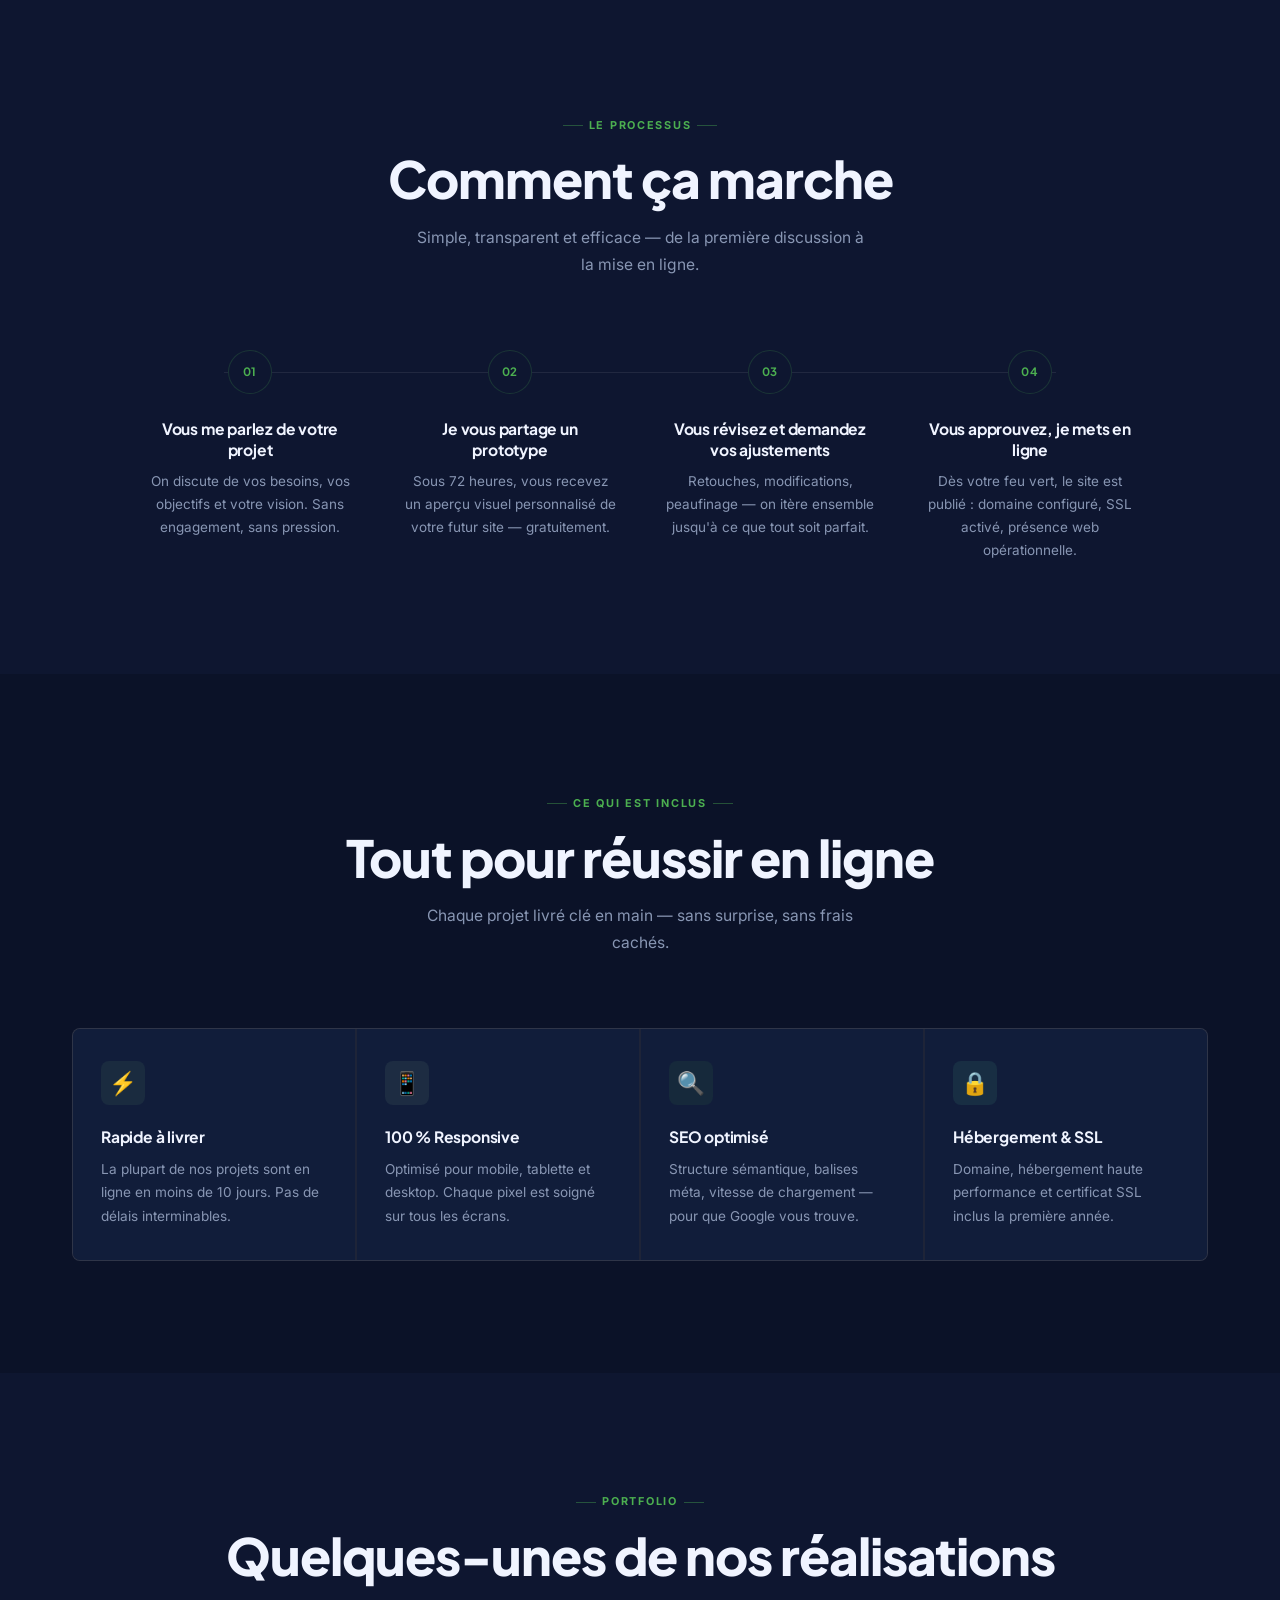
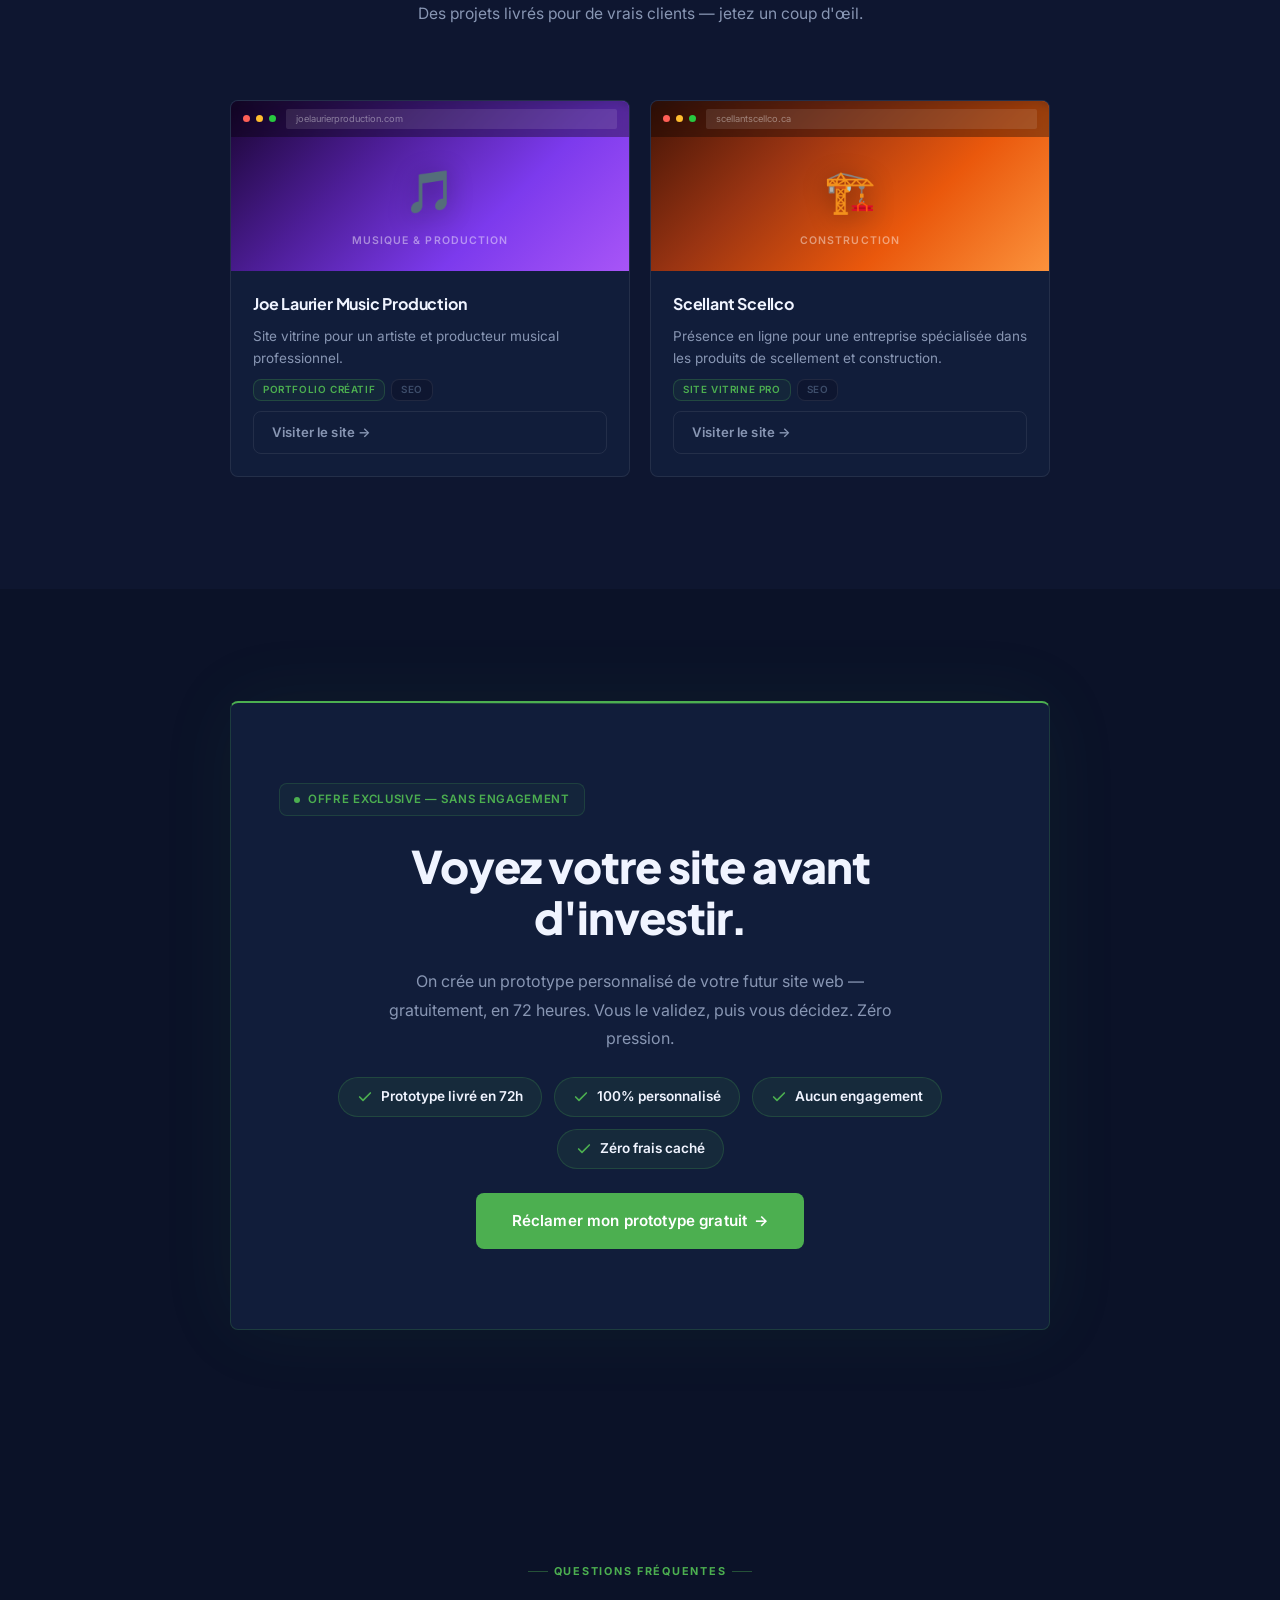
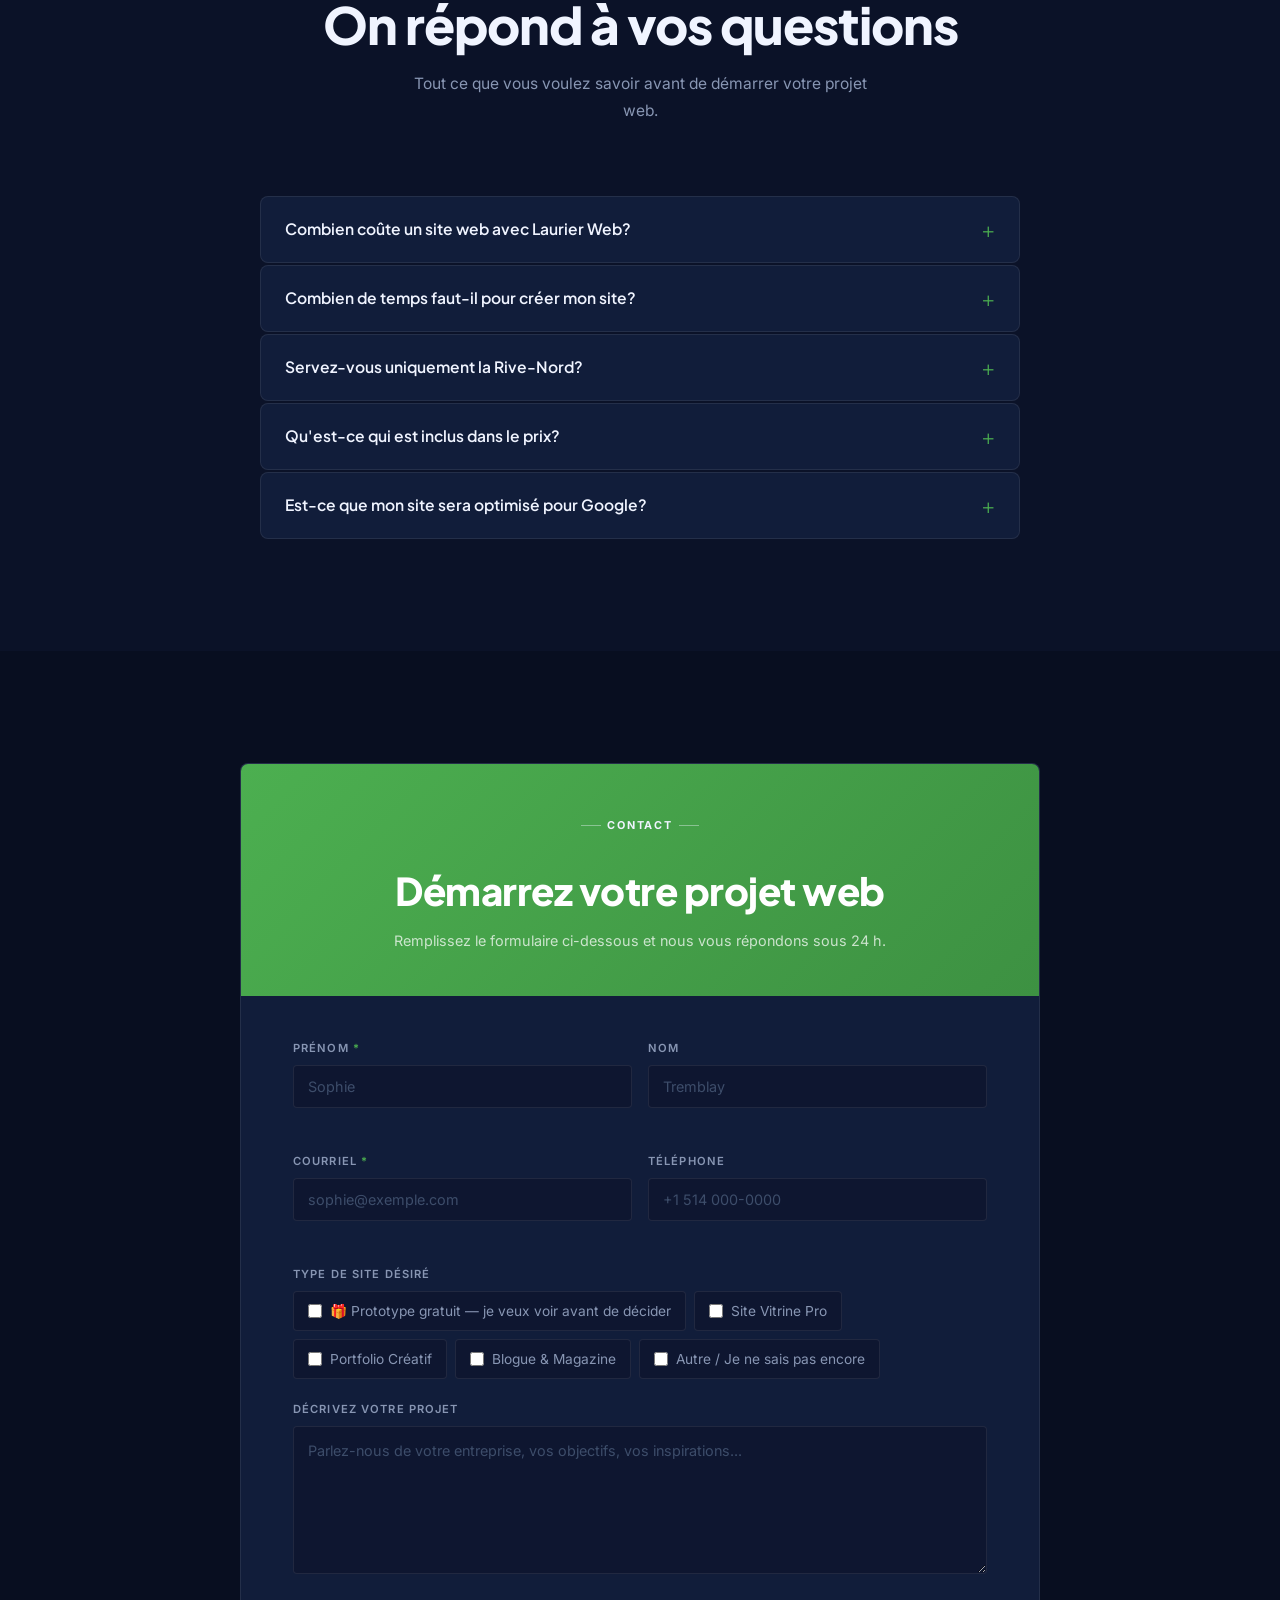
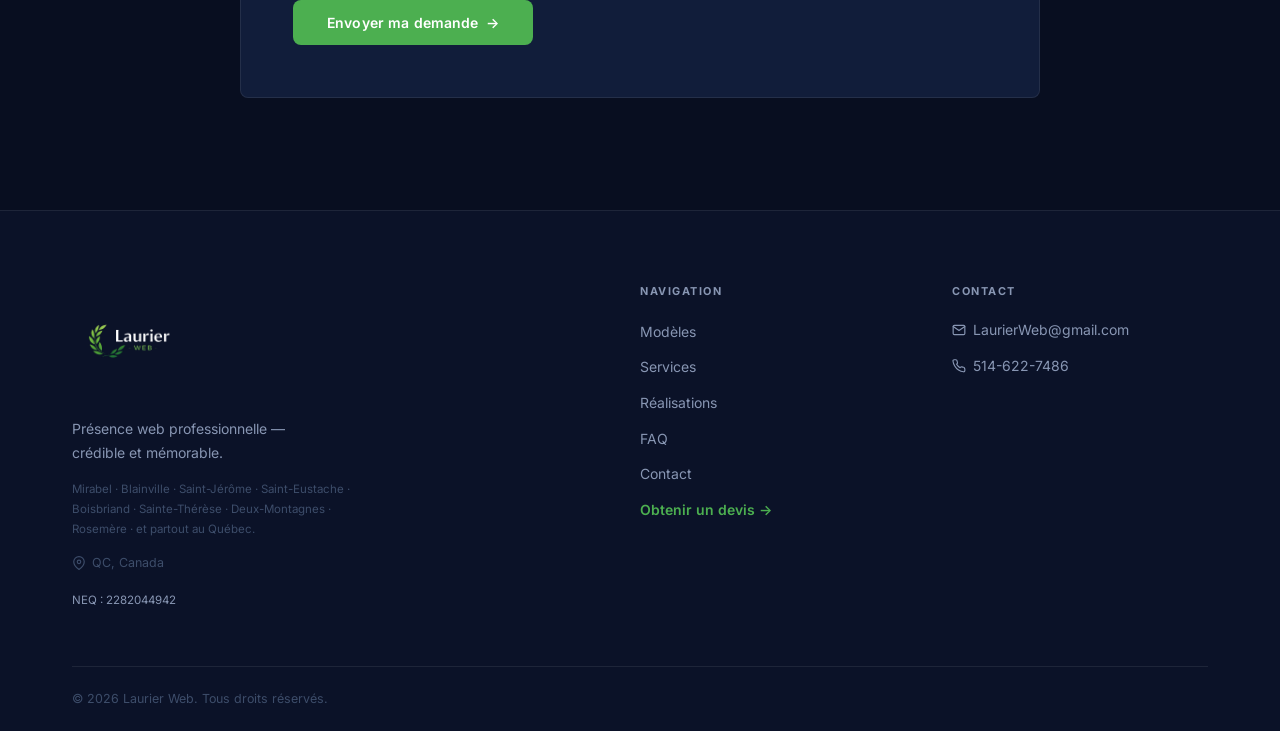
==== commit 46959293: "feat: optimisations SEO — H1 keywords, CLS images, FAQ sync, og:image:alt, geo/openingHours JSON-LD " ====
--- a/index.html
+++ b/index.html
@@ -25,6 +25,7 @@
   <meta property="og:image"       content="https://laurierweb.ca/assets/images/OG.png" />
   <meta property="og:image:width" content="1200" />
   <meta property="og:image:height" content="630" />
+  <meta property="og:image:alt"   content="Laurier Web — Création de sites web professionnels sur la Rive-Nord" />
   <!-- Twitter/X Card -->
   <meta name="twitter:card"        content="summary_large_image" />
   <meta name="twitter:title"       content="Laurier Web — Création de sites web · Rive-Nord" />
@@ -69,6 +70,12 @@
     ],
     "knowsLanguage": "fr-CA",
     "priceRange": "$$",
+    "openingHours": ["Mo-Fr 09:00-18:00"],
+    "geo": {
+      "@type": "GeoCoordinates",
+      "latitude": 45.6500,
+      "longitude": -74.0833
+    },
     "currenciesAccepted": "CAD",
     "sameAs": [
       "https://share.google/y035e9YMdNvieCdSC"
@@ -157,18 +164,18 @@
       },
       {
         "@type": "Question",
-        "name": "Qu'est-ce qu'un prototype gratuit?",
+        "name": "Qu'est-ce qui est inclus dans le prix?",
         "acceptedAnswer": {
           "@type": "Answer",
-          "text": "Un prototype est un aperçu visuel personnalisé de votre futur site, créé en 72 heures. Il est 100 % gratuit, sans obligation d'achat. Vous le validez, puis vous décidez si vous voulez continuer."
+          "text": "Design, développement, hébergement haute performance, nom de domaine et certificat SSL — tout est inclus pour la première année. Clé en main, sans mauvaise surprise."
         }
       },
       {
         "@type": "Question",
-        "name": "Qu'est-ce qui est inclus dans le prix?",
+        "name": "Est-ce que mon site sera optimisé pour Google?",
         "acceptedAnswer": {
           "@type": "Answer",
-          "text": "Design, développement, hébergement haute performance, nom de domaine et certificat SSL — tout est inclus pour la première année. Clé en main, sans mauvaise surprise."
+          "text": "Oui. Chaque site livré par Laurier Web est construit avec les bonnes pratiques SEO : structure sémantique, balises méta locales, vitesse de chargement optimisée et compatibilité mobile complète."
         }
       }
     ]
@@ -224,7 +231,7 @@
         </div>
 
         <h1 class="hero-title">
-          Des sites web qui font<br />
+          <span class="sr-only">Création de site web sur la Rive-Nord — </span>Des sites web qui font<br />
           <span class="highlight">parler de vous.</span>
         </h1>
 
@@ -262,7 +269,7 @@
             <div class="hb-url">votre-site.ca</div>
           </div>
           <div class="hb-screen hb-screen--img">
-            <img src="assets/images/Herosite.png" alt="Aperçu site Laurier Web" class="hb-screenshot" fetchpriority="high" />
+            <img src="assets/images/Herosite.png" alt="Aperçu site Laurier Web" class="hb-screenshot" fetchpriority="high" width="1536" height="1024" />
           </div>
         </div>
       </div>
@@ -320,7 +327,7 @@
         <!-- Carte 1 — Site Vitrine Pro -->
         <article class="card reveal">
           <div class="card-thumb">
-            <img src="assets/images/vitrine.png" alt="Aperçu Site Vitrine Pro" class="card-thumb-img" loading="lazy" />
+            <img src="assets/images/vitrine.png" alt="Aperçu Site Vitrine Pro" class="card-thumb-img" loading="lazy" width="1536" height="1024" />
             <div class="card-badge badge-pop">Populaire</div>
           </div>
           <div class="card-body">
@@ -336,7 +343,7 @@
         <!-- Carte 2 — Portfolio Créatif -->
         <article class="card reveal">
           <div class="card-thumb">
-            <img src="assets/images/Portfolio.png" alt="Aperçu Portfolio Créatif" class="card-thumb-img" loading="lazy" />
+            <img src="assets/images/Portfolio.png" alt="Aperçu Portfolio Créatif" class="card-thumb-img" loading="lazy" width="1536" height="1024" />
           </div>
           <div class="card-body">
             <h3>Portfolio Créatif</h3>
@@ -351,7 +358,7 @@
         <!-- Carte 3 — Blogue & Magazine -->
         <article class="card reveal">
           <div class="card-thumb">
-            <img src="assets/images/blogue.png" alt="Aperçu Blogue &amp; Magazine" class="card-thumb-img" loading="lazy" />
+            <img src="assets/images/blogue.png" alt="Aperçu Blogue &amp; Magazine" class="card-thumb-img" loading="lazy" width="1536" height="1024" />
             <div class="card-badge badge-new">Nouveau</div>
           </div>
           <div class="card-body">
--- a/style.css
+++ b/style.css
@@ -36,6 +36,8 @@
 /* ── RESET ── */
 *, *::before, *::after { box-sizing: border-box; margin: 0; padding: 0; }
 
+.sr-only { position: absolute; width: 1px; height: 1px; padding: 0; margin: -1px; overflow: hidden; clip: rect(0,0,0,0); white-space: nowrap; border: 0; }
+
 html {
   scroll-behavior: smooth;
   -webkit-font-smoothing: antialiased;
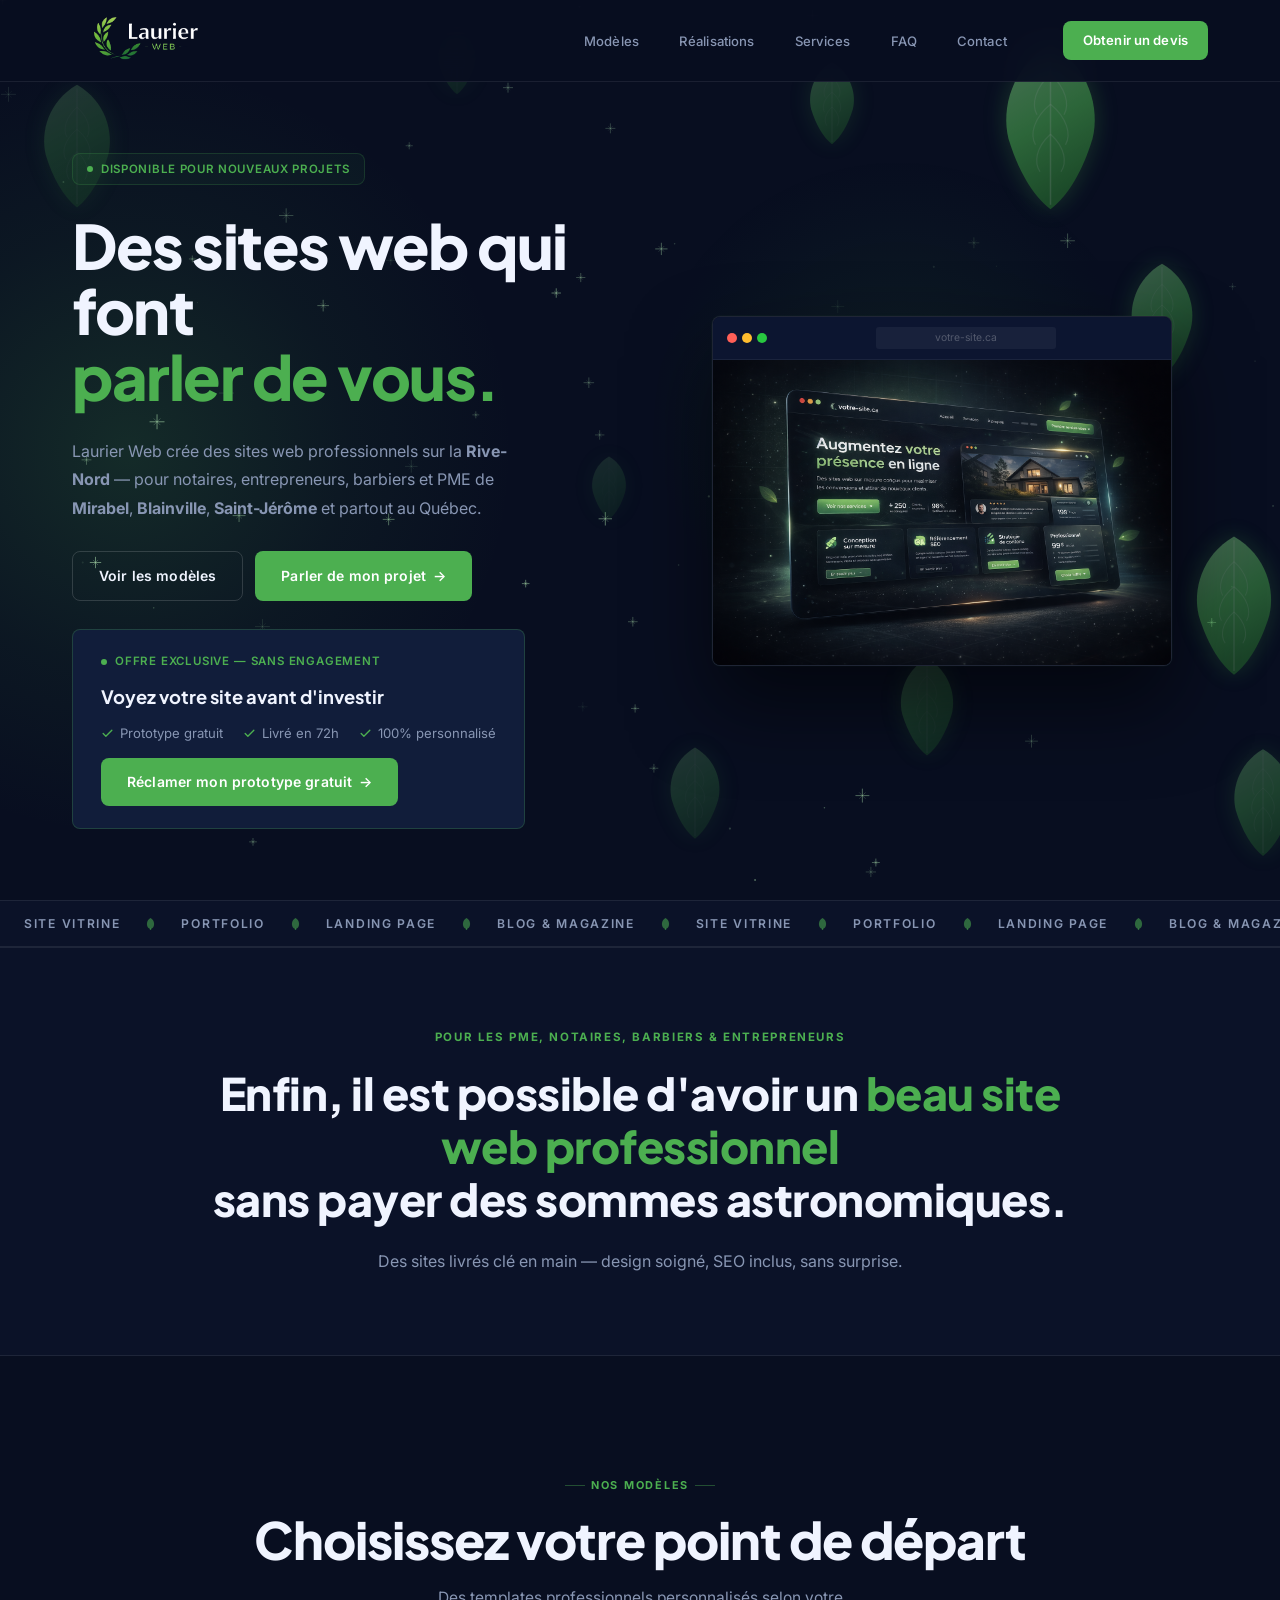
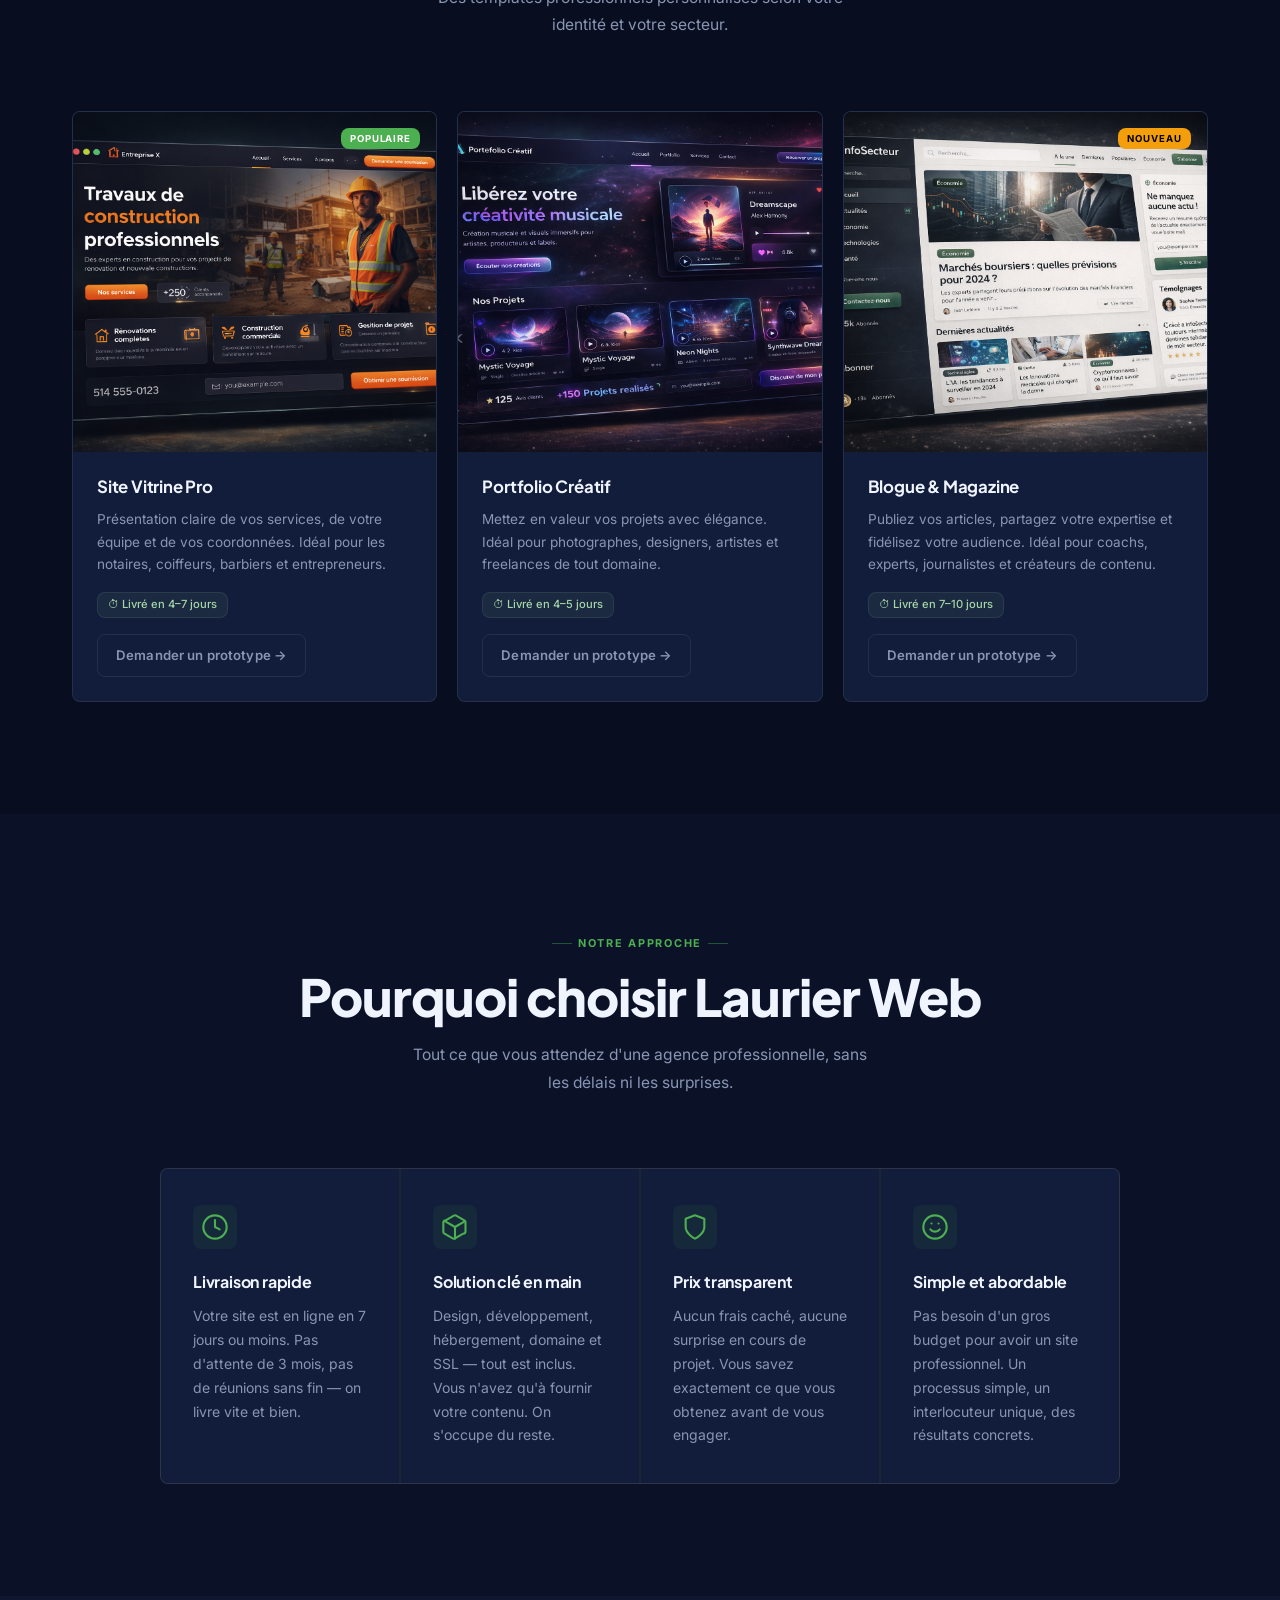
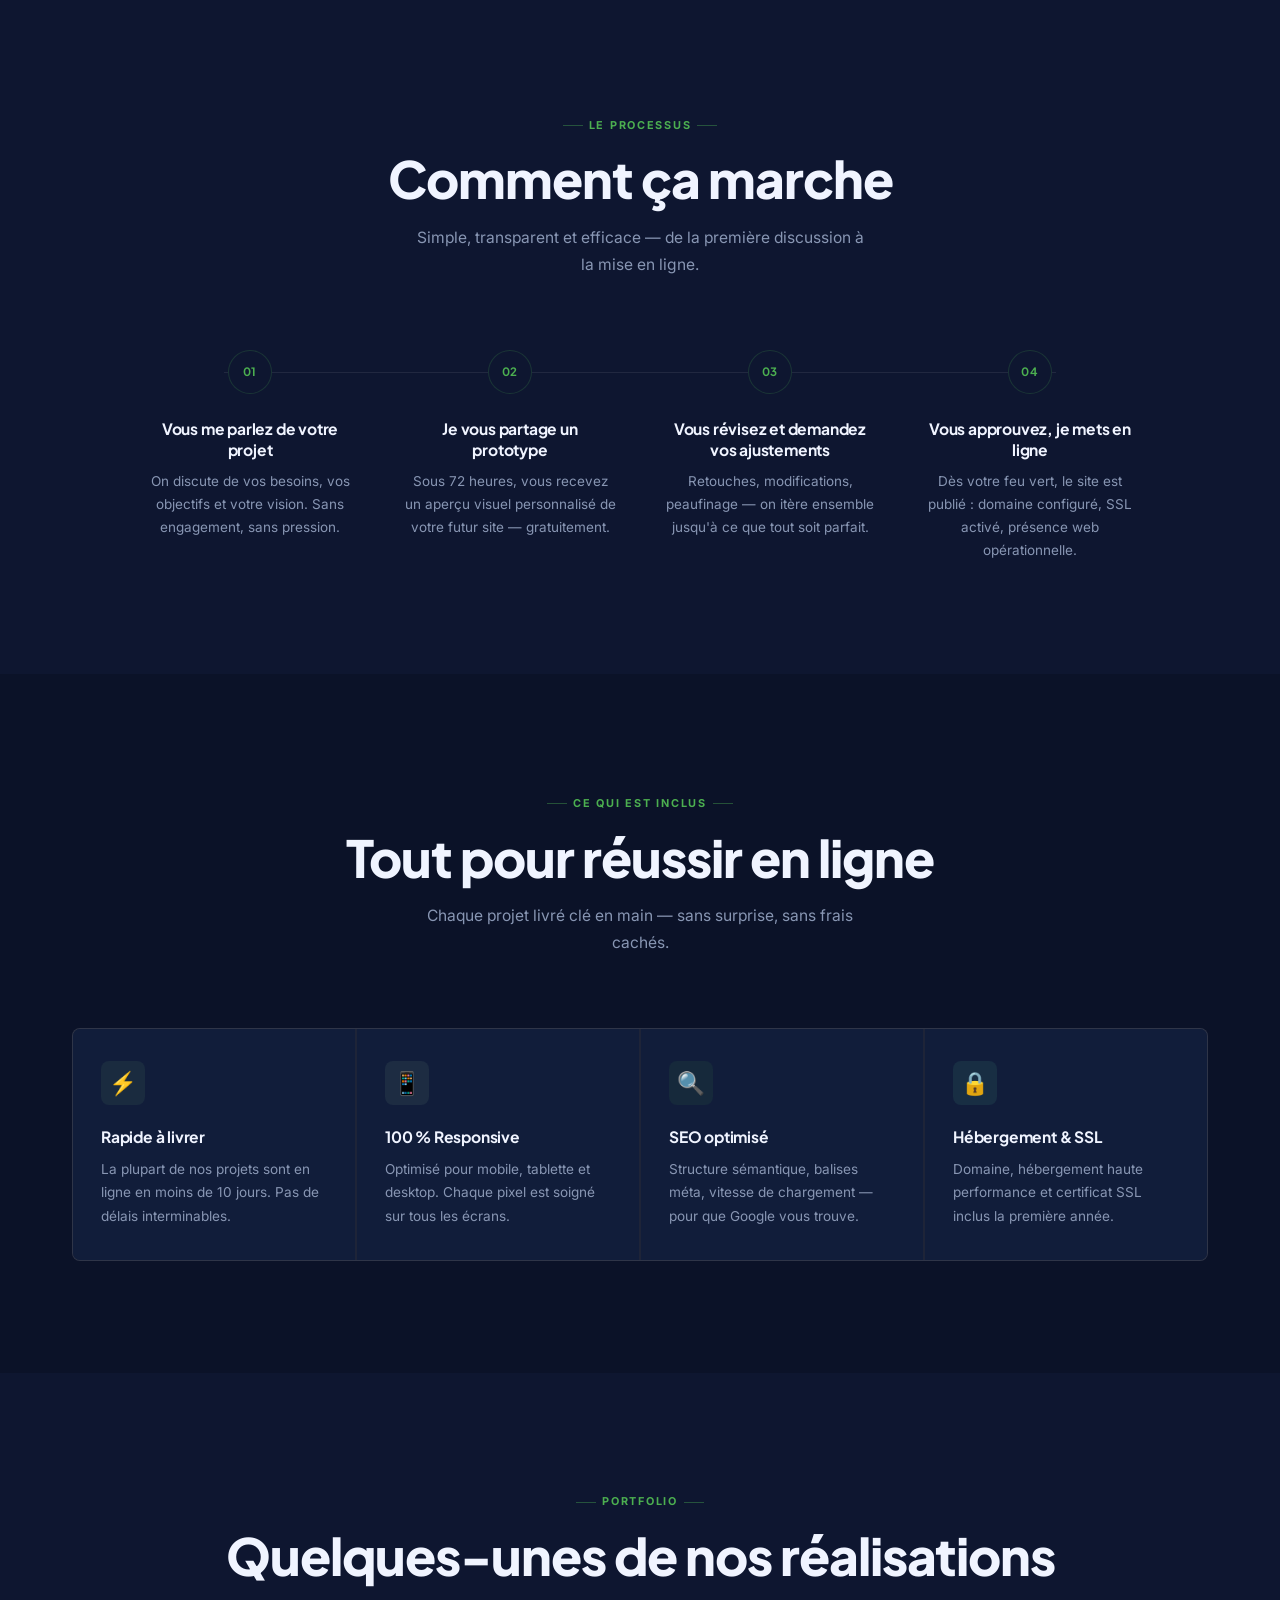
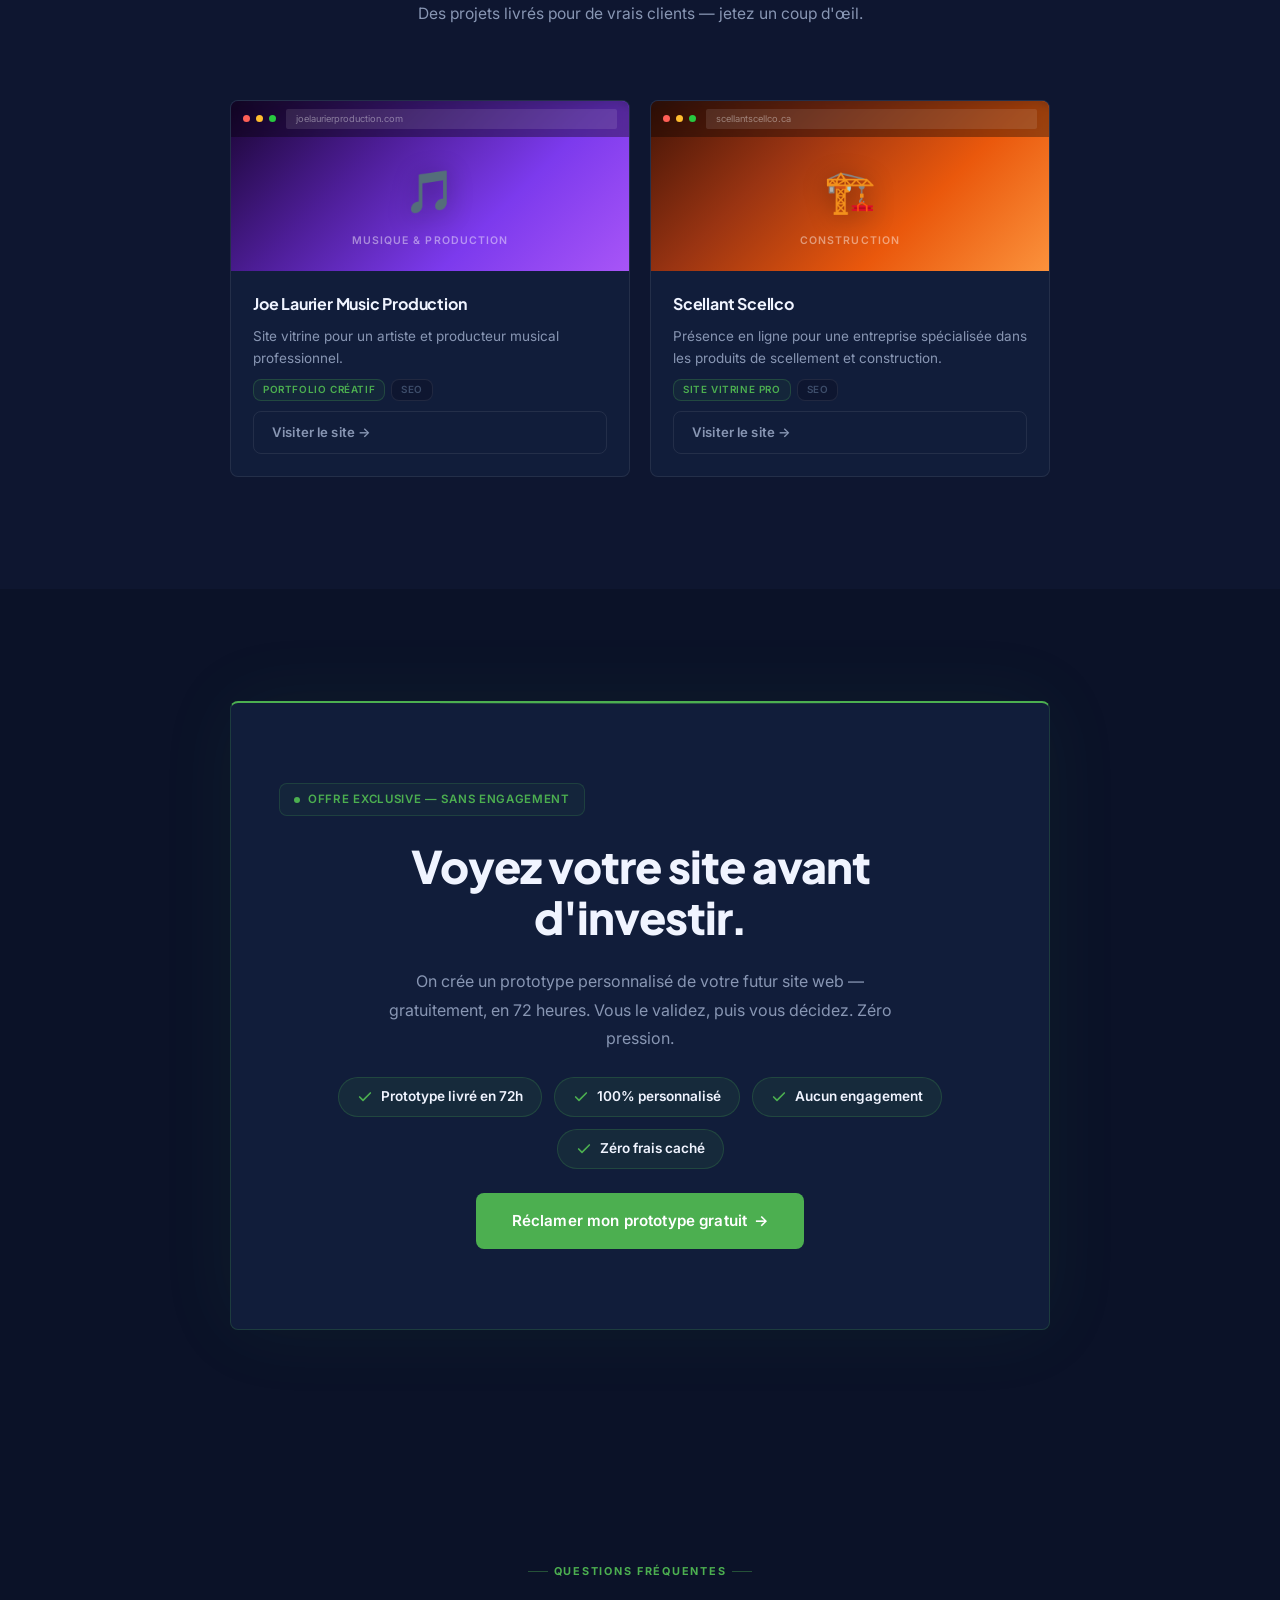
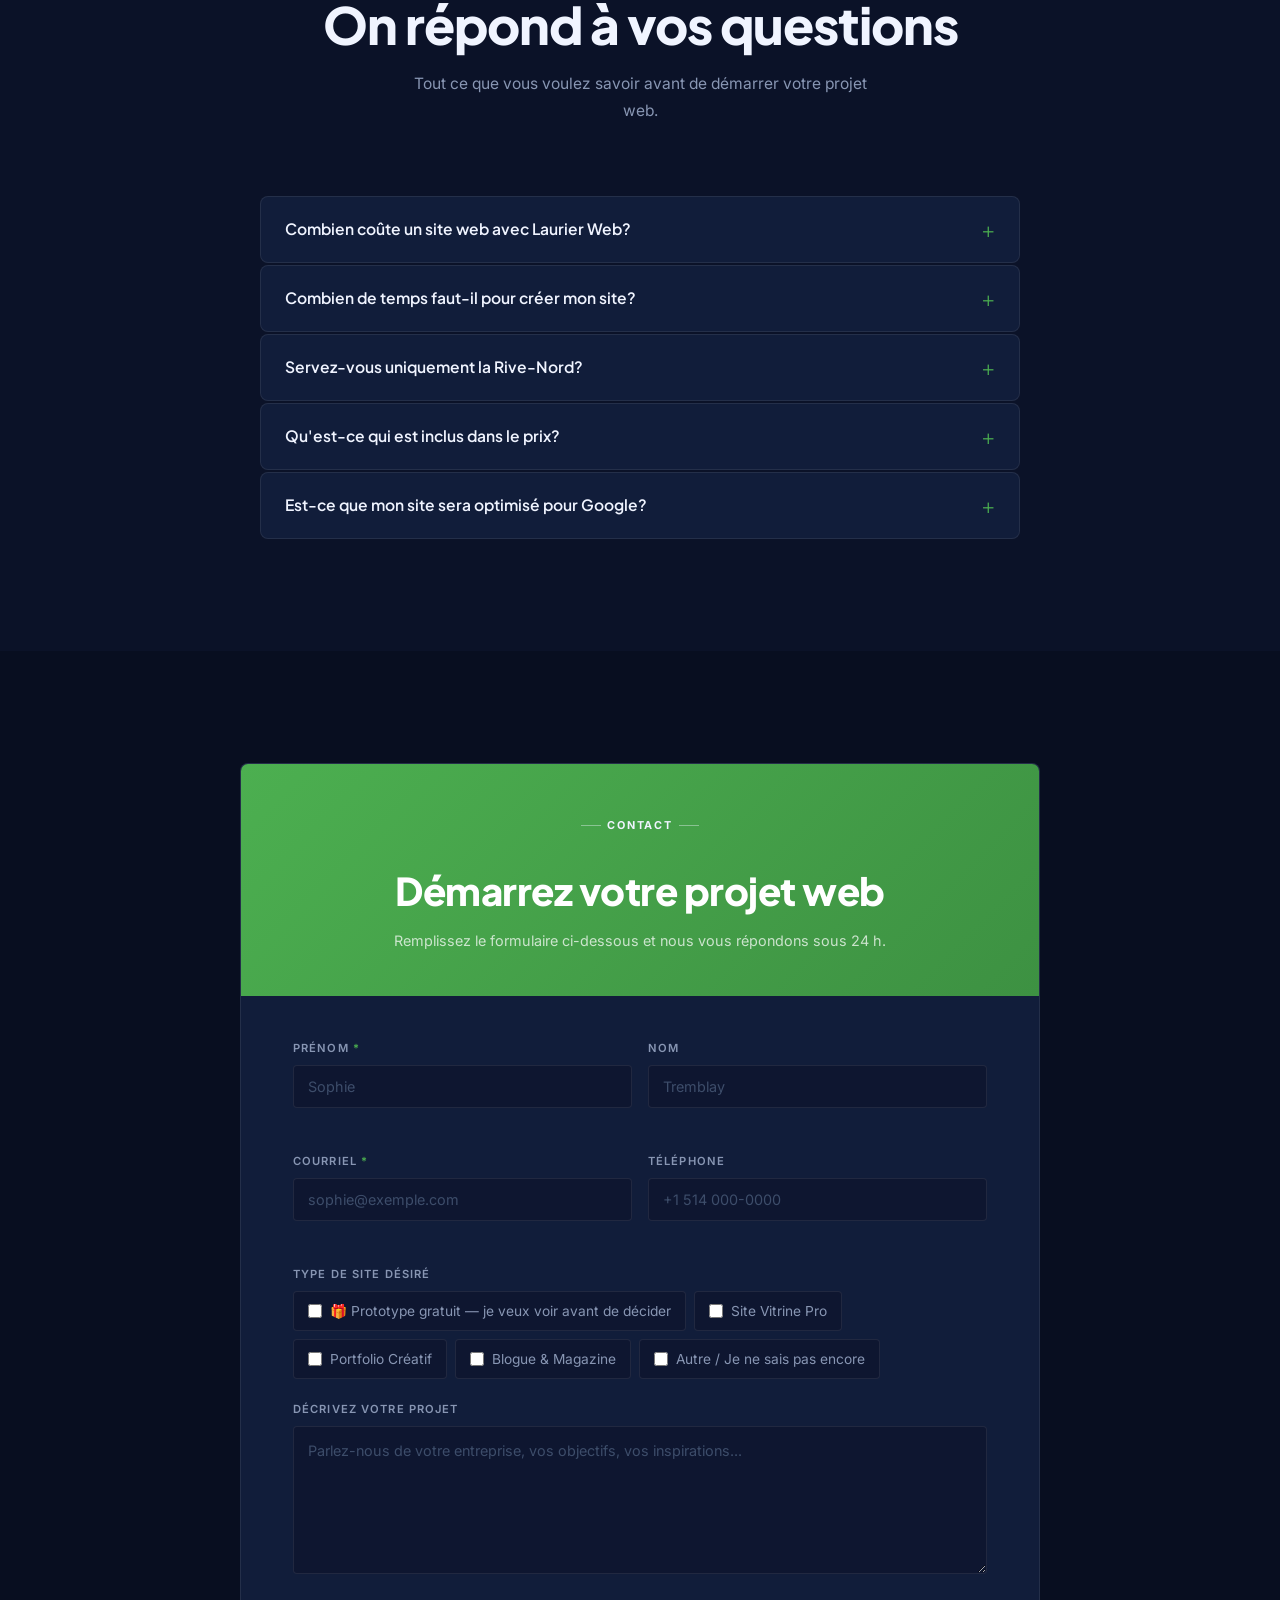
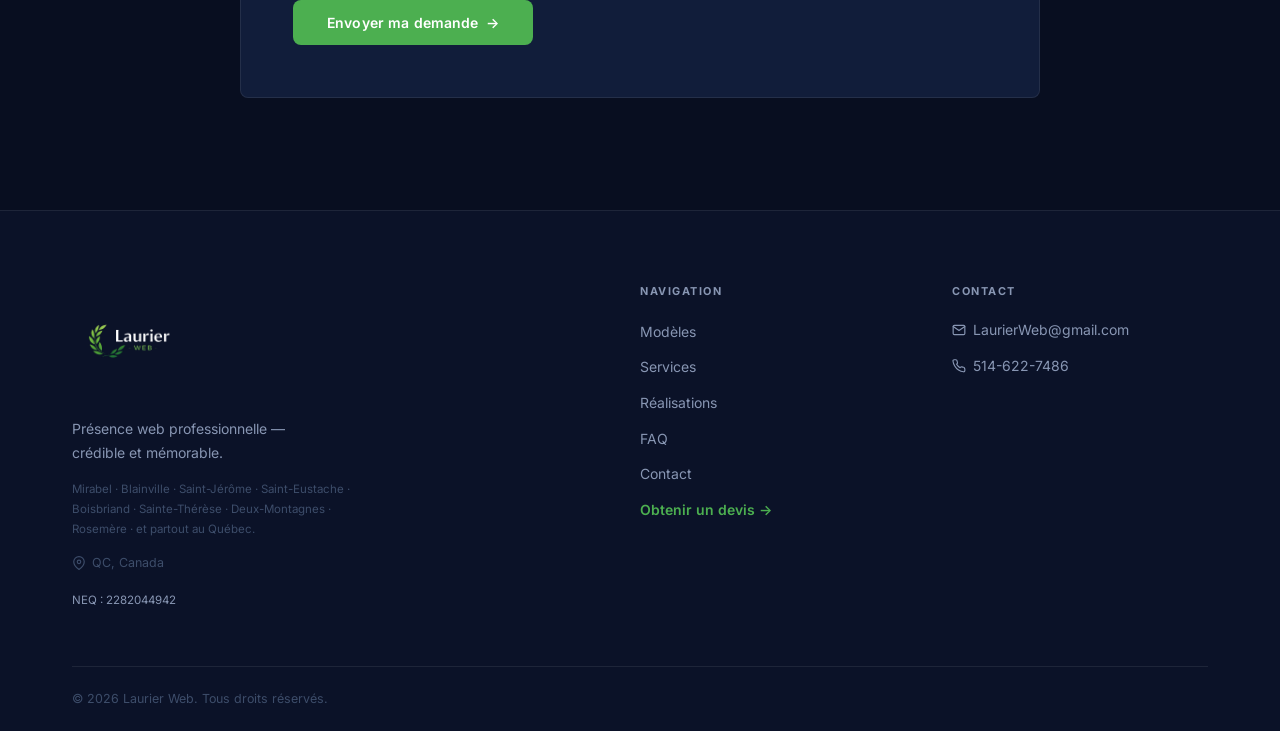
==== commit 9644775a: "feat: hero background vidéo MP4 atmosphérique v2.8.1 Co-Authored-By: Claude Sonnet 4.6 <noreply@anth" ====
--- a/index.html
+++ b/index.html
@@ -218,6 +218,9 @@
 
   <!-- ═══════════════════════════════════════ HERO ═══════════════════════════════════════ -->
   <section class="hero" id="hero">
+    <video class="hero-video" autoplay muted loop playsinline aria-hidden="true">
+      <source src="assets/Videos/Modern_Professional_Background_In_a_tranquil_atmospheric_style_translucent_YI1CUJvQ.mp4" type="video/mp4">
+    </video>
     <canvas id="heroCanvas" class="hero-canvas" aria-hidden="true"></canvas>
     <div class="hero-leaves" id="heroLeaves" aria-hidden="true"></div>
 
--- a/style.css
+++ b/style.css
@@ -264,10 +264,18 @@
   align-items: center;
   overflow: hidden;
   padding-top: var(--nav-h);
-  background-image:
-    linear-gradient(rgba(76,175,80,0.045) 1px, transparent 1px),
-    linear-gradient(90deg, rgba(76,175,80,0.045) 1px, transparent 1px);
-  background-size: 55px 55px;
+}
+
+/* Vidéo background hero */
+.hero-video {
+  position: absolute;
+  inset: 0;
+  width: 100%;
+  height: 100%;
+  object-fit: cover;
+  opacity: 0.45;
+  pointer-events: none;
+  z-index: 0;
 }
 
 /* Lueur verte gauche */
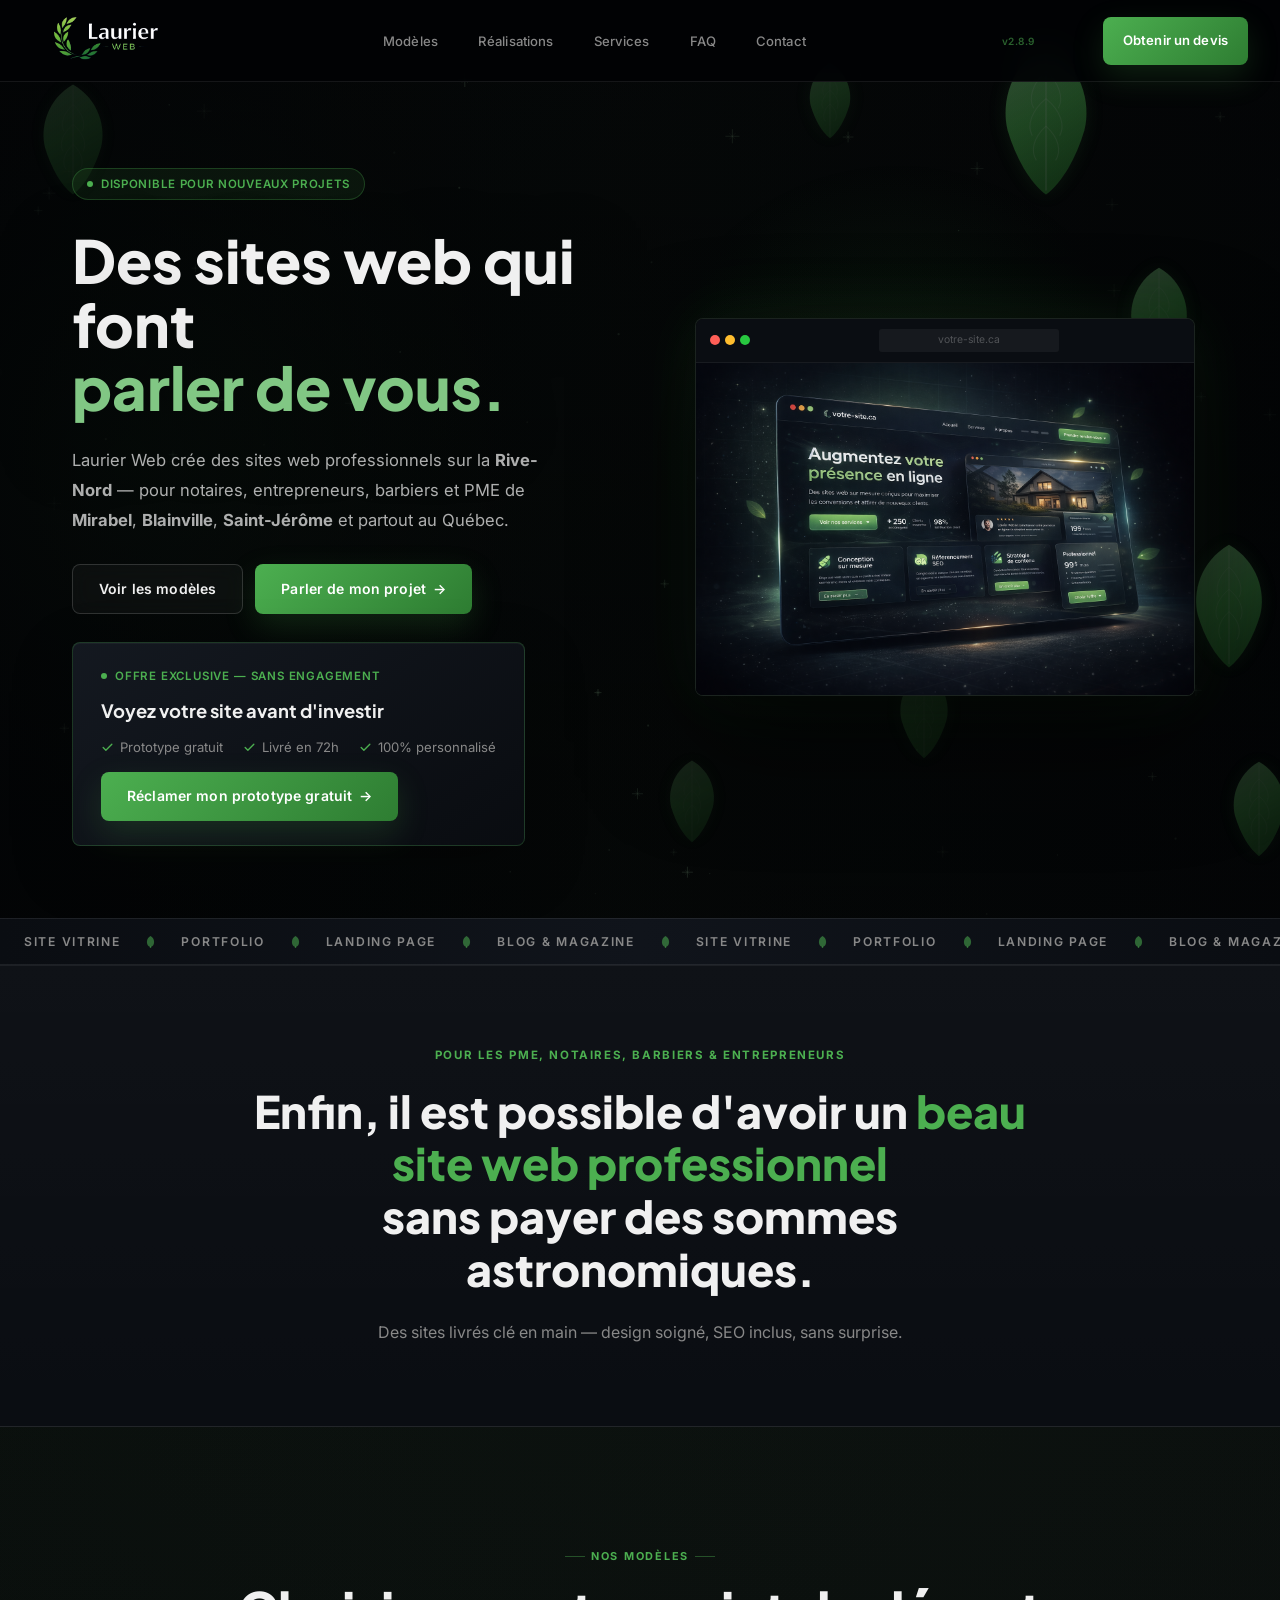
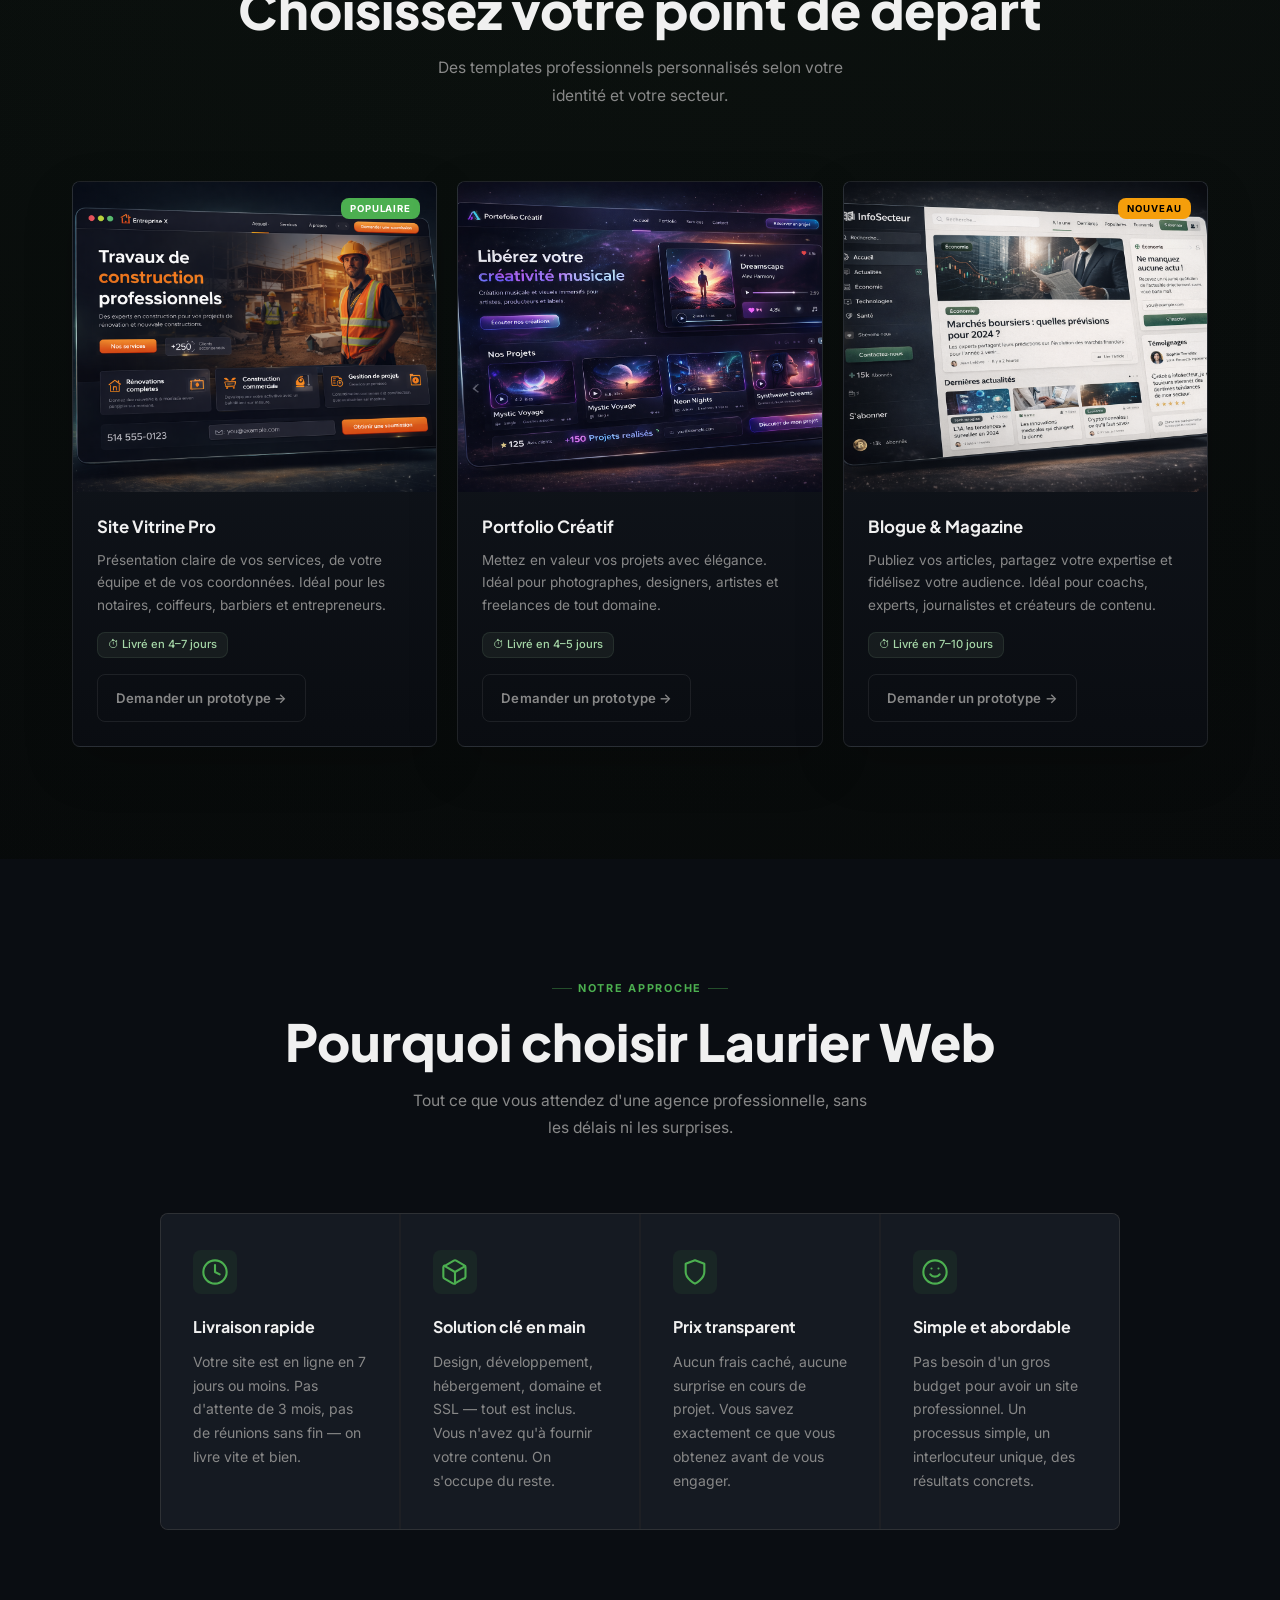
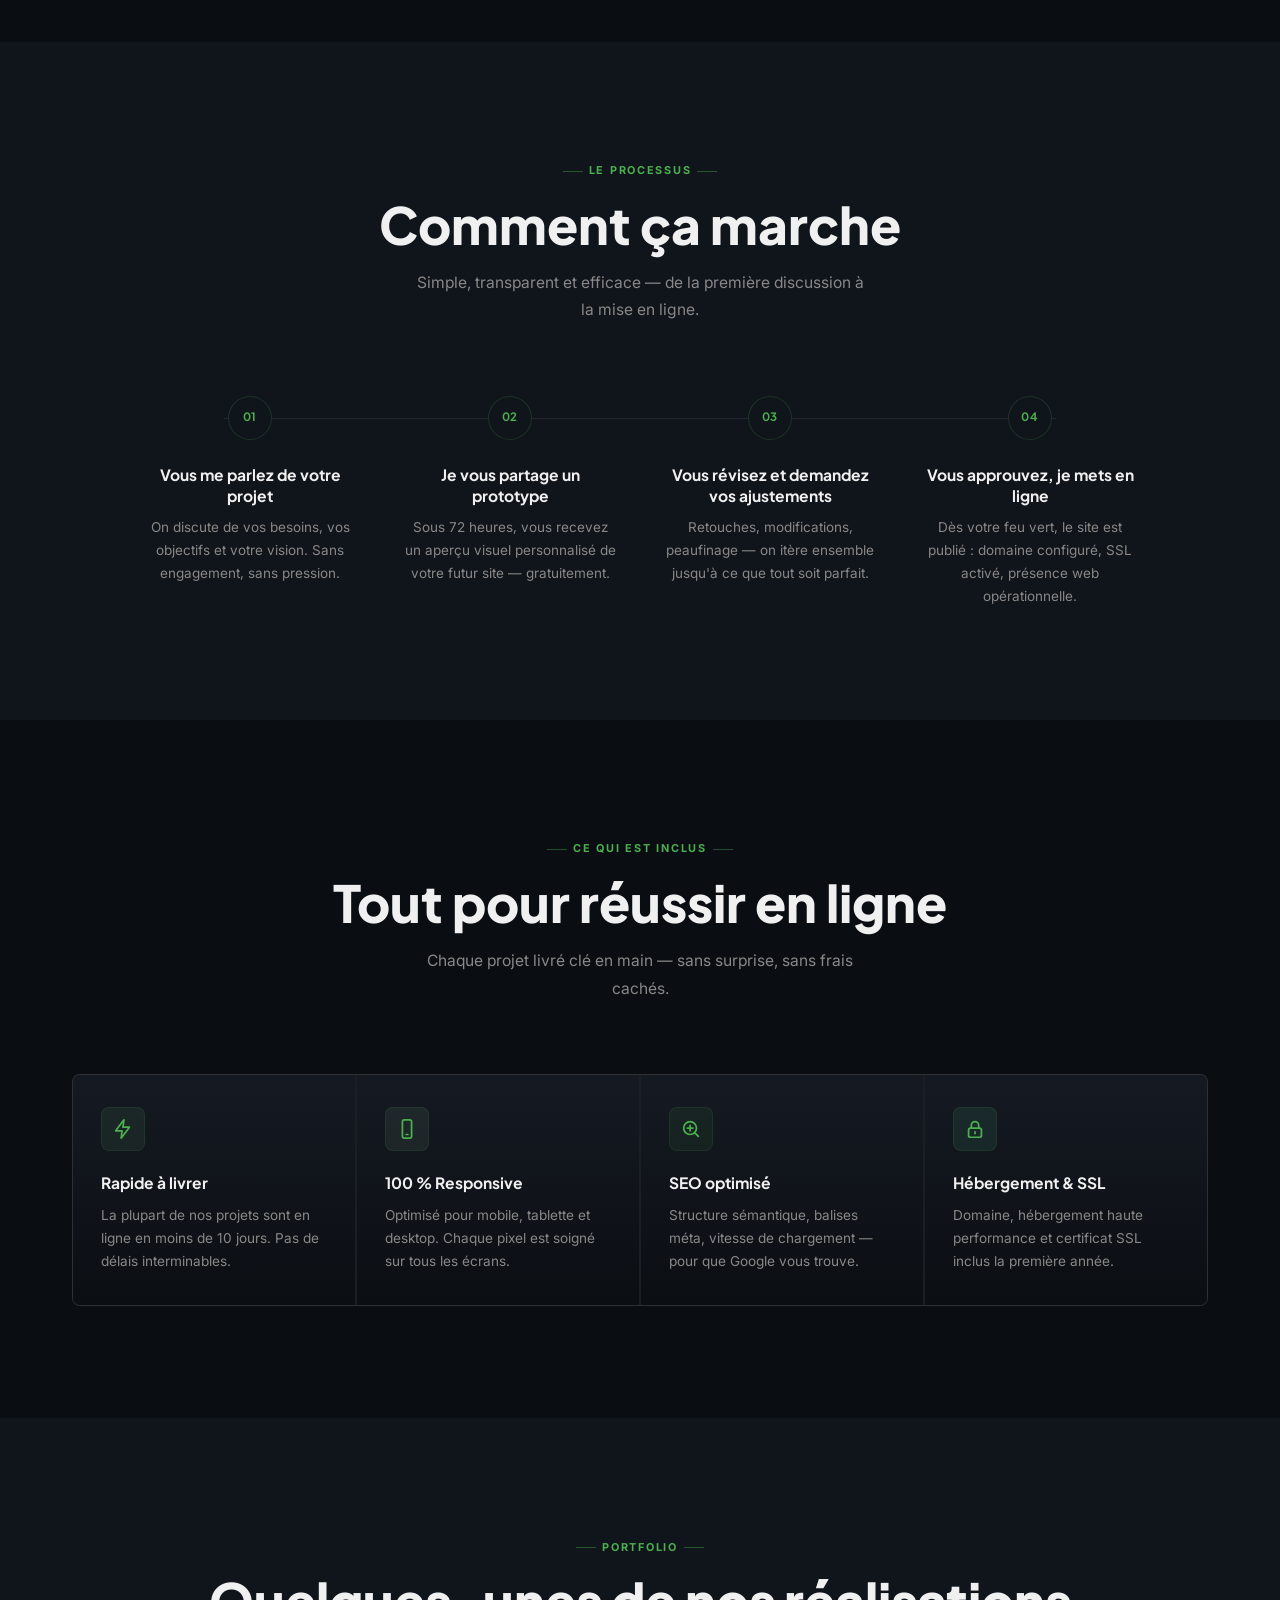
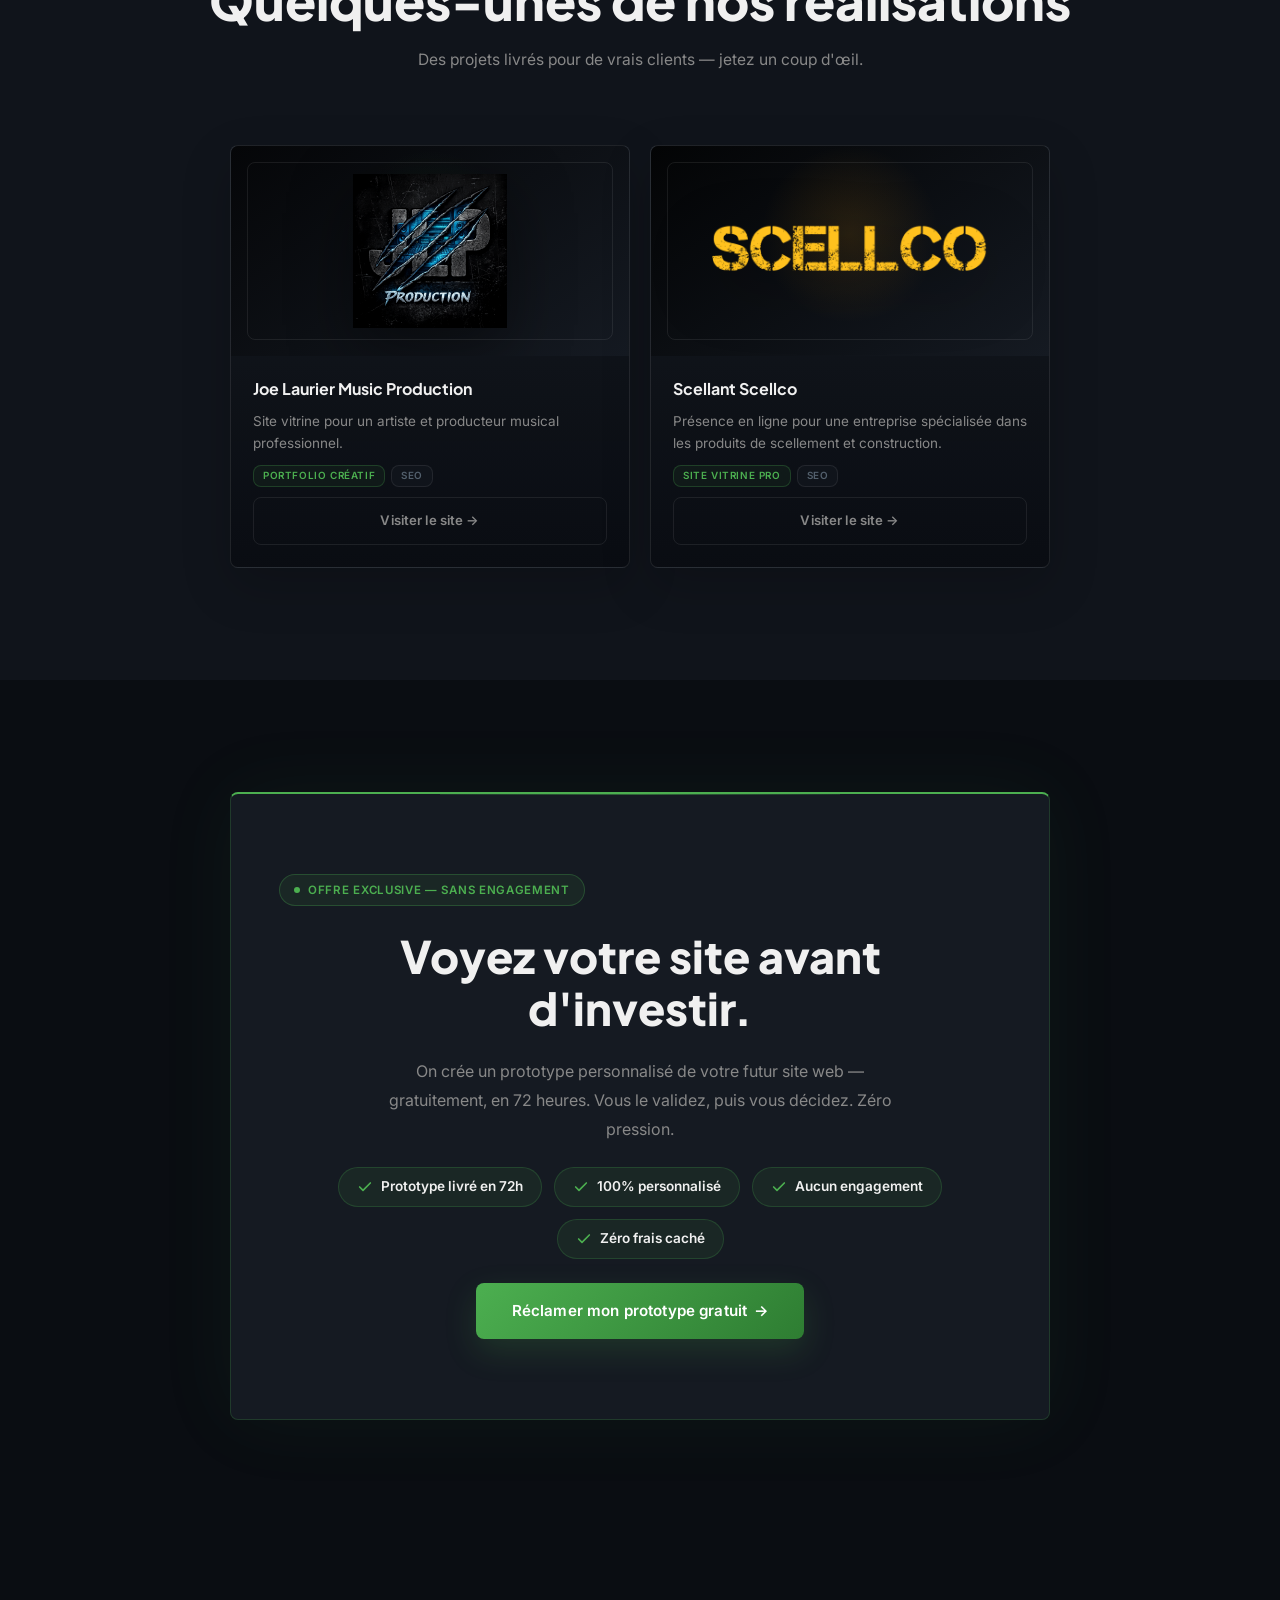
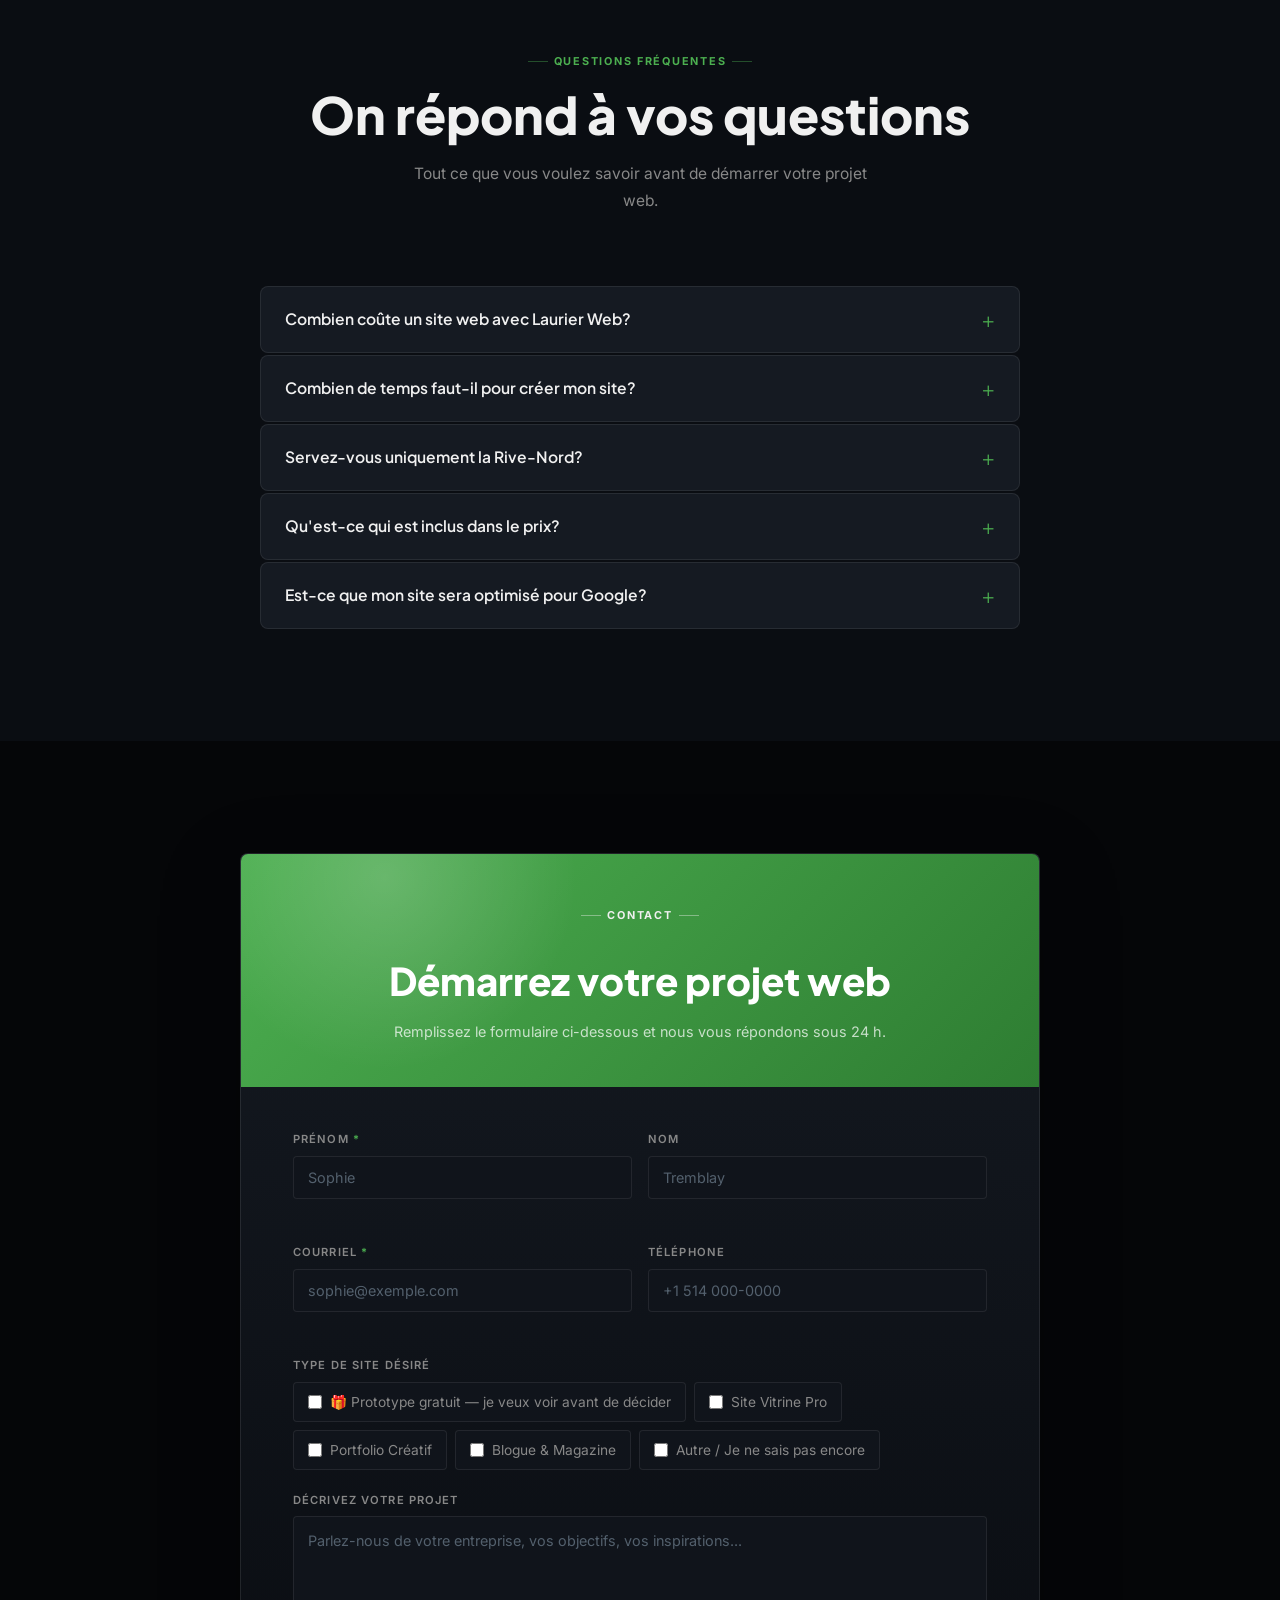
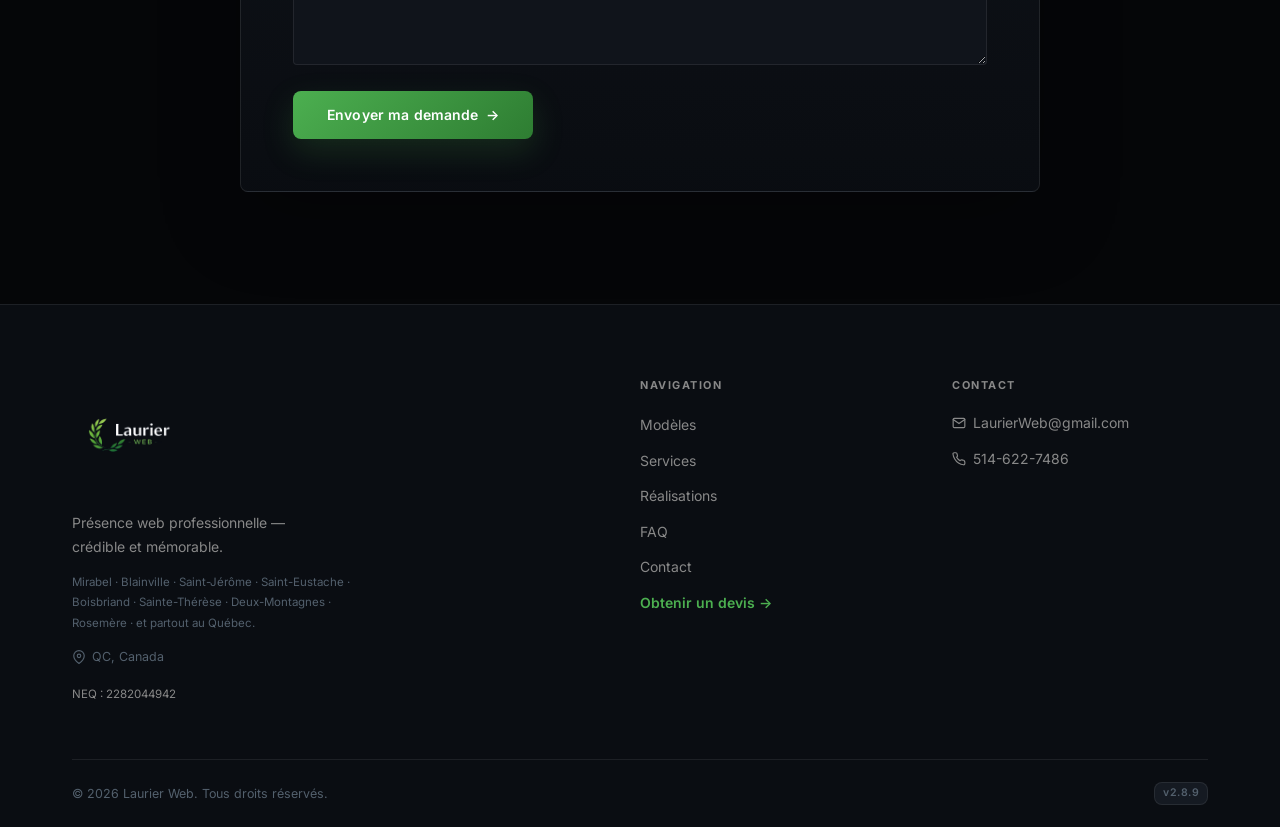
==== commit 8f551a09: "Polish Laurier Web UI and SEO assets" ====
--- a/index.html
+++ b/index.html
@@ -1,28 +1,33 @@
 <!DOCTYPE html>
-<html lang="fr">
+<html lang="fr-CA">
 <head>
   <meta charset="UTF-8" />
   <meta name="viewport" content="width=device-width, initial-scale=1.0" />
-  <title>Création de site web Rive-Nord | Mirabel, Blainville, Saint-Jérôme — Laurier Web</title>
-  <meta name="description" content="Agence web sur la Rive-Nord : création de sites web pour notaires, entrepreneurs, barbiers et PME. Mirabel, Blainville, Saint-Jérôme, Saint-Eustache. Prototype gratuit en 72h." />
+  <title>Création site web Rive-Nord | Laurier Web</title>
+  <meta name="description" content="Création de sites web professionnels sur la Rive-Nord pour notaires, PME et entrepreneurs. Mirabel, Blainville, Saint-Jérôme. Prototype gratuit en 72h." />
   <meta name="keywords" content="création site web Mirabel, création site web Blainville, création site web Saint-Jérôme, agence web Rive-Nord, site web notaire, site web entrepreneur, site web barbier, site web salon coiffure, site web PME, site web pas cher Rive-Nord, création site web abordable, site web Saint-Eustache, site web Boisbriand, site web Sainte-Thérèse, site web Rosemère, site web Deux-Montagnes, agence web Québec" />
   <meta name="author" content="Laurier Web" />
   <meta name="robots" content="index, follow" />
   <meta name="google-site-verification" content="0292b7c1e16aa6a2" />
   <meta name="google-site-verification" content="QXxcqD3nbH7M9DW1fIiabyXTuWGIV3mVBaXO-bydncg" />
-  <link rel="canonical" href="https://laurierweb.ca" />
+  <link rel="canonical" href="https://laurierweb.ca/" />
   <link rel="icon" type="image/x-icon" href="/favicon.ico" />
+  <link rel="icon" type="image/png" sizes="48x48" href="/favicon-48x48.png" />
   <link rel="icon" type="image/png" sizes="32x32" href="/favicon-32x32.png" />
   <link rel="icon" type="image/png" sizes="16x16" href="/favicon-16x16.png" />
+  <link rel="icon" type="image/png" sizes="512x512" href="/favicon-512x512.png" />
   <link rel="apple-touch-icon" sizes="180x180" href="/apple-touch-icon.png" />
+  <link rel="manifest" href="/site.webmanifest" />
+  <meta name="theme-color" content="#050608" />
   <!-- Open Graph -->
   <meta property="og:type"        content="website" />
   <meta property="og:site_name"   content="Laurier Web" />
   <meta property="og:locale"      content="fr_CA" />
   <meta property="og:title"       content="Laurier Web — Création de sites web · Rive-Nord" />
   <meta property="og:description" content="Sites web professionnels pour PME et travailleurs autonomes à Mirabel, Saint-Eustache, Boisbriand et la Rive-Nord. Forfaits à partir de 300$." />
-  <meta property="og:url"         content="https://laurierweb.ca" />
+  <meta property="og:url"         content="https://laurierweb.ca/" />
   <meta property="og:image"       content="https://laurierweb.ca/assets/images/OG.png" />
+  <meta property="og:image:type"  content="image/png" />
   <meta property="og:image:width" content="1200" />
   <meta property="og:image:height" content="630" />
   <meta property="og:image:alt"   content="Laurier Web — Création de sites web professionnels sur la Rive-Nord" />
@@ -38,14 +43,14 @@
     "@id": "https://laurierweb.ca/#business",
     "name": "Laurier Web",
     "description": "Agence de création de sites web professionnels sur la Rive-Nord du Québec. Sites vitrines, portfolios et blogues pour notaires, PME, entrepreneurs et travailleurs autonomes. Prototype gratuit en 72 heures.",
-    "url": "https://laurierweb.ca",
+    "url": "https://laurierweb.ca/",
     "email": "LaurierWeb@gmail.com",
     "telephone": "+1-514-622-7486",
     "logo": {
       "@type": "ImageObject",
       "url": "https://laurierweb.ca/assets/images/LogoTransparent.png"
     },
-    "image": "https://laurierweb.ca/assets/images/LogoBackground.png",
+    "image": "https://laurierweb.ca/assets/images/OG.png",
     "address": {
       "@type": "PostalAddress",
       "addressLocality": "Mirabel",
@@ -128,7 +133,7 @@
     "@type": "WebSite",
     "@id": "https://laurierweb.ca/#website",
     "name": "Laurier Web",
-    "url": "https://laurierweb.ca",
+    "url": "https://laurierweb.ca/",
     "inLanguage": "fr-CA",
     "publisher": {"@id": "https://laurierweb.ca/#business"}
   }
@@ -194,7 +199,7 @@
   <div class="cursor-dot" id="cursorDot" aria-hidden="true"></div>
 
   <!-- ═══════════════════════════════════════ NAVIGATION ═══════════════════════════════════════ -->
-  <nav class="navbar" id="navbar">
+  <nav class="navbar" id="navbar" aria-label="Navigation principale">
     <div class="nav-inner">
       <a href="#" class="logo" aria-label="Laurier Web — accueil">
         <img src="assets/images/LogoTransparent.png" alt="Laurier Web" class="logo-image" />
@@ -209,6 +214,7 @@
       <div class="nav-limelight" id="navLimelight" aria-hidden="true">
         <div class="nav-limelight-cone"></div>
       </div>
+      <span class="nav-version">v2.8.9</span>
       <a href="#contact" class="btn btn-red nav-cta">Obtenir un devis</a>
       <button class="burger" id="burger" aria-label="Menu" aria-expanded="false">
         <span></span><span></span><span></span>
@@ -480,25 +486,33 @@
       <div class="features-grid">
 
         <div class="feature-card reveal">
-          <div class="feat-icon feat-yellow">⚡</div>
+          <div class="feat-icon feat-yellow" aria-hidden="true">
+            <svg viewBox="0 0 24 24"><path d="M13 2 4 14h7l-1 8 9-12h-7l1-8Z"/></svg>
+          </div>
           <h3>Rapide à livrer</h3>
           <p>La plupart de nos projets sont en ligne en moins de 10 jours. Pas de délais interminables.</p>
         </div>
 
         <div class="feature-card reveal">
-          <div class="feat-icon feat-cyan">📱</div>
+          <div class="feat-icon feat-cyan" aria-hidden="true">
+            <svg viewBox="0 0 24 24"><rect x="7" y="2" width="10" height="20" rx="2"/><path d="M11 18h2"/></svg>
+          </div>
           <h3>100 % Responsive</h3>
           <p>Optimisé pour mobile, tablette et desktop. Chaque pixel est soigné sur tous les écrans.</p>
         </div>
 
         <div class="feature-card reveal">
-          <div class="feat-icon feat-red">🔍</div>
+          <div class="feat-icon feat-red" aria-hidden="true">
+            <svg viewBox="0 0 24 24"><circle cx="11" cy="11" r="7"/><path d="m20 20-3.5-3.5"/><path d="M8 11h6"/><path d="M11 8v6"/></svg>
+          </div>
           <h3>SEO optimisé</h3>
           <p>Structure sémantique, balises méta, vitesse de chargement — pour que Google vous trouve.</p>
         </div>
 
         <div class="feature-card reveal">
-          <div class="feat-icon feat-green">🔒</div>
+          <div class="feat-icon feat-green" aria-hidden="true">
+            <svg viewBox="0 0 24 24"><rect x="5" y="11" width="14" height="10" rx="2"/><path d="M8 11V8a4 4 0 0 1 8 0v3"/><path d="M12 15v2"/></svg>
+          </div>
           <h3>Hébergement &amp; SSL</h3>
           <p>Domaine, hébergement haute performance et certificat SSL inclus la première année.</p>
         </div>
@@ -519,17 +533,8 @@
       <div class="real-grid real-grid--2">
 
         <div class="real-card reveal">
-          <div class="real-preview preview-purple">
-            <div class="browser-chrome">
-              <span class="bc-dot bc-red"></span>
-              <span class="bc-dot bc-yellow"></span>
-              <span class="bc-dot bc-green"></span>
-              <span class="bc-bar">joelaurierproduction.com</span>
-            </div>
-            <div class="preview-content">
-              <span class="preview-emoji">🎵</span>
-              <span class="preview-label">Musique &amp; Production</span>
-            </div>
+          <div class="real-preview real-logo-preview real-logo-preview--jlp">
+            <img src="assets/images/JLPLogo.png" alt="Logo Joe Laurier Production" class="real-logo-img" loading="lazy" width="1024" height="1024" />
           </div>
           <div class="real-body">
             <h3>Joe Laurier Music Production</h3>
@@ -543,17 +548,8 @@
         </div>
 
         <div class="real-card reveal">
-          <div class="real-preview preview-orange">
-            <div class="browser-chrome">
-              <span class="bc-dot bc-red"></span>
-              <span class="bc-dot bc-yellow"></span>
-              <span class="bc-dot bc-green"></span>
-              <span class="bc-bar">scellantscellco.ca</span>
-            </div>
-            <div class="preview-content">
-              <span class="preview-emoji">🏗️</span>
-              <span class="preview-label">Construction</span>
-            </div>
+          <div class="real-preview real-logo-preview real-logo-preview--scellco">
+            <img src="assets/images/ScellcoLogoCropped.png" alt="Logo Scellco" class="real-logo-img" loading="lazy" width="1300" height="340" />
           </div>
           <div class="real-body">
             <h3>Scellant Scellco</h3>
@@ -772,6 +768,7 @@
 
       <div class="footer-bottom">
         <p>© 2026 Laurier Web. Tous droits réservés.</p>
+        <span id="siteVersion" class="footer-version">v2.8.9</span>
       </div>
     </div>
   </footer>
--- a/style.css
+++ b/style.css
@@ -1,25 +1,25 @@
 /* ═══════════════════════════════════════════════════════════════
    LAURIER WEB — style.css  v2.2.0
-   Corporate moderne · Plus Jakarta Sans + Inter · #4CAF50 · #0A1128
+   Corporate moderne · Plus Jakarta Sans + Inter · #4CAF50 · noir graphite
 ═══════════════════════════════════════════════════════════════ */
 
 /* ── VARIABLES ── */
 :root {
-  --bg:          #080E20;
-  --bg-2:        #0B1228;
-  --bg-3:        #0E1630;
-  --surface:     #111D3A;
-  --surface-2:   #172444;
+  --bg:          #050608;
+  --bg-2:        #0A0D12;
+  --bg-3:        #10141B;
+  --surface:     #151A22;
+  --surface-2:   #1C232C;
   --border:      rgba(255,255,255,0.08);
   --border-2:    rgba(255,255,255,0.04);
   --red:         #4CAF50;
-  --red-hover:   #3D9142;
+  --red-hover:   #2E7D32;
   --yellow:      #81C784;
   --cyan:        #A5D6A7;
   --green:       #69F0AE;
-  --text:        #F0F4FF;
-  --text-muted:  #8896B3;
-  --text-dim:    #3D4D6A;
+  --text:        #F0F0F0;
+  --text-muted:  #888888;
+  --text-dim:    #53606D;
   --font-head:   'Plus Jakarta Sans', -apple-system, sans-serif;
   --font-body:   'Inter', -apple-system, sans-serif;
   --radius:      8px;
@@ -46,7 +46,10 @@
 
 body {
   font-family: var(--font-body);
-  background-color: var(--bg);
+  background:
+    radial-gradient(circle at 18% 8%, rgba(76,175,80,0.055), transparent 30%),
+    radial-gradient(circle at 82% 12%, rgba(165,214,167,0.035), transparent 28%),
+    var(--bg);
   color: var(--text);
   line-height: 1.6;
   overflow-x: hidden;
@@ -81,6 +84,7 @@
 .btn {
   display: inline-flex;
   align-items: center;
+  justify-content: center;
   gap: 7px;
   padding: 13px 26px;
   border-radius: var(--radius);
@@ -93,23 +97,25 @@
   transition: var(--transition);
   white-space: nowrap;
   text-decoration: none;
+  min-height: 48px;
 }
 
 .btn-red {
-  background: var(--red);
+  background: linear-gradient(135deg, var(--red), var(--red-hover));
   color: #fff;
+  box-shadow: 0 12px 32px rgba(76,175,80,0.18);
 }
 .btn-red:hover {
-  background: var(--red-hover);
-  transform: translateY(-1px);
-  box-shadow: 0 6px 20px rgba(76,175,80,0.28);
+  transform: translateY(-2px);
+  box-shadow: 0 18px 44px rgba(76,175,80,0.26);
 }
 .btn-red:active { transform: translateY(0); }
 
 .btn-outline {
-  background: transparent;
+  background: rgba(255,255,255,0.035);
   color: var(--text);
   border: 1px solid rgba(255,255,255,0.15);
+  backdrop-filter: blur(10px);
 }
 .btn-outline:hover {
   border-color: rgba(255,255,255,0.28);
@@ -143,7 +149,7 @@
   top: 0; left: 0; right: 0;
   z-index: 1000;
   height: var(--nav-h);
-  background: rgba(8,14,32,0.92);
+  background: rgba(2,3,5,0.92);
   backdrop-filter: blur(20px);
   -webkit-backdrop-filter: blur(20px);
   border-bottom: 1px solid var(--border);
@@ -154,8 +160,7 @@
   display: flex;
   align-items: center;
   height: 100%;
-  max-width: var(--max-w);
-  margin: 0 auto;
+  width: 100%;
   padding: 0 32px;
   gap: 48px;
   position: relative;
@@ -273,7 +278,7 @@
   width: 100%;
   height: 100%;
   object-fit: cover;
-  opacity: 0.45;
+  opacity: 0.32;
   pointer-events: none;
   z-index: 0;
 }
@@ -327,11 +332,21 @@
   z-index: 0;
 }
 
+.hero-leaves::before {
+  content: '';
+  position: absolute;
+  inset: 0;
+  background:
+    linear-gradient(90deg, rgba(2,3,5,0.82) 0%, rgba(2,3,5,0.46) 48%, rgba(2,3,5,0.74) 100%),
+    linear-gradient(180deg, rgba(0,0,0,0.3), rgba(0,0,0,0.48));
+  pointer-events: none;
+}
+
 /* Feuilles de laurier SVG flottantes */
 .hero-leaf {
   position: absolute;
   pointer-events: none;
-  filter: drop-shadow(0 0 12px rgba(76,175,80,0.45));
+  filter: drop-shadow(0 0 10px rgba(76,175,80,0.28));
   will-change: transform;
   animation: leaf-float var(--dur, 7s) ease-in-out infinite;
   animation-delay: var(--delay, 0s);
@@ -350,11 +365,11 @@
   display: grid;
   grid-template-columns: 1fr 1fr;
   align-items: center;
-  gap: 72px;
+  gap: 82px;
   max-width: var(--max-w);
   width: 100%;
   margin: 0 auto;
-  padding: 64px 32px;
+  padding: 86px 32px 72px;
 }
 
 /* Contenu gauche */
@@ -369,9 +384,9 @@
   align-items: center;
   gap: 8px;
   padding: 6px 14px;
-  border-radius: var(--radius);
-  border: 1px solid rgba(76,175,80,0.2);
-  background: rgba(76,175,80,0.06);
+  border-radius: var(--radius-full);
+  border: 1px solid rgba(76,175,80,0.28);
+  background: rgba(76,175,80,0.09);
   font-size: 0.72rem;
   font-weight: 600;
   letter-spacing: 0.06em;
@@ -395,22 +410,23 @@
 
 .hero-title {
   font-family: var(--font-head);
-  font-size: clamp(2.8rem, 4.8vw, 4.4rem);
+  font-size: clamp(2.8rem, 4.65vw, 4.25rem);
   font-weight: 800;
   line-height: 1.06;
-  letter-spacing: -1.5px;
+  letter-spacing: 0;
   color: var(--text);
+  text-shadow: 0 18px 70px rgba(0,0,0,0.5);
 }
 .hero-title .highlight {
   display: block;
-  color: var(--red);
+  color: var(--yellow);
 }
 
 .hero-sub {
-  font-size: 1rem;
+  font-size: 1.04rem;
   font-weight: 400;
-  color: var(--text-muted);
-  max-width: 440px;
+  color: rgba(240,240,240,0.72);
+  max-width: 500px;
   line-height: 1.8;
 }
 
@@ -427,8 +443,10 @@
   gap: 14px;
   border: 1px solid rgba(76,175,80,0.25);
   border-radius: var(--radius);
-  background: var(--surface);
-  padding: 22px 28px;
+  background: linear-gradient(145deg, rgba(21,26,34,0.94), rgba(10,13,18,0.9));
+  box-shadow: 0 20px 60px rgba(0,0,0,0.28), inset 0 1px 0 rgba(255,255,255,0.04);
+  backdrop-filter: blur(14px);
+  padding: 24px 28px;
   align-self: flex-start;
 }
 
@@ -480,16 +498,16 @@
 
 .hb-wrap {
   width: 100%;
-  max-width: 460px;
-  background: #060c1e;
-  border-radius: var(--radius);
-  border: 1px solid rgba(255,255,255,0.1);
-  box-shadow: 0 40px 80px rgba(0,0,0,0.55), 0 0 0 1px rgba(76,175,80,0.04);
+  max-width: 500px;
+  background: #050608;
+  border-radius: var(--radius);
+  border: 1px solid rgba(165,214,167,0.14);
+  box-shadow: 0 46px 110px rgba(0,0,0,0.58), 0 0 70px rgba(76,175,80,0.1);
   overflow: hidden;
 }
 
 .hb-chrome {
-  background: #0c1530;
+  background: #0A0D12;
   padding: 10px 14px;
   display: flex;
   align-items: center;
@@ -514,12 +532,12 @@
   margin: 0 auto;
 }
 
-.hb-screen { background: #08101f; }
+.hb-screen { background: #050608; }
 .hb-screen--img { padding: 0; overflow: hidden; }
 .hb-screenshot { width: 100%; height: 100%; object-fit: cover; object-position: top; display: block; }
 
 .hb-nav {
-  background: rgba(11,18,40,0.98);
+  background: rgba(10,13,18,0.98);
   padding: 10px 16px;
   display: flex;
   align-items: center;
@@ -550,7 +568,7 @@
 .hb-btn-ghost { width: 54px; background: transparent; border: 1px solid rgba(255,255,255,0.14); }
 
 .hb-cards { display: flex; gap: 6px; padding: 8px 10px 14px; }
-.hb-card-mock { flex: 1; height: 50px; background: rgba(17,29,58,0.9); border-radius: 3px; border: 1px solid rgba(255,255,255,0.06); }
+.hb-card-mock { flex: 1; height: 50px; background: rgba(21,26,34,0.9); border-radius: 3px; border: 1px solid rgba(255,255,255,0.06); }
 
 /* ═══════════════════════════════════
    MARQUEE
@@ -559,7 +577,7 @@
   overflow: hidden;
   border-top: 1px solid var(--border);
   border-bottom: 1px solid var(--border);
-  background: var(--bg-2);
+  background: linear-gradient(90deg, var(--bg-2), var(--bg-3), var(--bg-2));
   padding: 13px 0;
   cursor: default;
   user-select: none;
@@ -627,7 +645,7 @@
   font-family: var(--font-head);
   font-size: clamp(2rem, 4vw, 3.2rem);
   font-weight: 800;
-  letter-spacing: -1px;
+  letter-spacing: 0;
   margin-bottom: 16px;
   line-height: 1.12;
 }
@@ -644,7 +662,9 @@
    MANIFESTE
 ═══════════════════════════════════ */
 .statement-strip {
-  background: var(--bg-2);
+  background:
+    linear-gradient(180deg, rgba(255,255,255,0.018), transparent),
+    var(--bg-2);
   border-top: 1px solid var(--border);
   border-bottom: 1px solid var(--border);
   padding: 80px 0;
@@ -667,7 +687,7 @@
   font-size: clamp(1.7rem, 3.8vw, 2.8rem);
   font-weight: 800;
   line-height: 1.18;
-  letter-spacing: -0.5px;
+  letter-spacing: 0;
   margin-bottom: 22px;
   color: var(--text);
 }
@@ -711,17 +731,18 @@
 }
 
 .card {
-  background: var(--surface);
-  border: 1px solid var(--border);
+  background: linear-gradient(180deg, rgba(21,26,34,0.98), rgba(10,13,18,0.96));
+  border: 1px solid rgba(255,255,255,0.09);
   border-radius: var(--radius);
   overflow: hidden;
   position: relative;
+  box-shadow: 0 18px 50px rgba(0,0,0,0.18);
   transition: transform var(--transition), border-color var(--transition), box-shadow var(--transition);
 }
 .card:hover {
-  transform: translateY(-4px);
-  border-color: rgba(76,175,80,0.28);
-  box-shadow: 0 12px 40px rgba(0,0,0,0.4), var(--shadow-glow);
+  transform: translateY(-7px);
+  border-color: rgba(76,175,80,0.34);
+  box-shadow: 0 24px 70px rgba(0,0,0,0.38), 0 0 50px rgba(76,175,80,0.08);
 }
 
 /* ── Spotlight glow (cursor follow) ── */
@@ -782,7 +803,7 @@
   position: relative;
 }
 .card-thumb:has(.card-thumb-img) {
-  height: 340px;
+  height: 310px;
   padding: 0;
 }
 .card-thumb-img {
@@ -874,7 +895,7 @@
   font-size: 1.05rem;
   font-weight: 700;
   margin-bottom: 8px;
-  letter-spacing: -0.2px;
+  letter-spacing: 0;
 }
 .card-body p {
   font-size: 0.85rem;
@@ -947,7 +968,7 @@
   font-size: 1rem;
   font-weight: 700;
   margin-bottom: 10px;
-  letter-spacing: -0.2px;
+  letter-spacing: 0;
 }
 .pourquoi-card p {
   font-size: 0.875rem;
@@ -1007,7 +1028,7 @@
   font-weight: 700;
   margin-bottom: 10px;
   line-height: 1.35;
-  letter-spacing: -0.2px;
+  letter-spacing: 0;
 }
 .step p {
   font-size: 0.845rem;
@@ -1095,27 +1116,40 @@
   display: grid;
   grid-template-columns: repeat(auto-fill, minmax(240px,1fr));
   gap: 2px;
-  background: var(--border);
-  border: 1px solid var(--border);
+  background: rgba(255,255,255,0.07);
+  border: 1px solid rgba(255,255,255,0.08);
   border-radius: var(--radius);
   overflow: hidden;
 }
 
 .feature-card {
   padding: 32px 28px;
-  background: var(--surface);
-  transition: background var(--transition);
-}
-.feature-card:hover { background: var(--surface-2); }
+  background: linear-gradient(180deg, rgba(21,26,34,0.98), rgba(10,13,18,0.94));
+  transition: background var(--transition), transform var(--transition);
+}
+.feature-card:hover {
+  background: var(--surface-2);
+  transform: translateY(-3px);
+}
 
 .feat-icon {
-  font-size: 1.4rem;
   width: 44px; height: 44px;
   display: flex;
   align-items: center;
   justify-content: center;
   border-radius: var(--radius);
   margin-bottom: 20px;
+  color: var(--red);
+  border: 1px solid rgba(76,175,80,0.12);
+}
+.feat-icon svg {
+  width: 22px;
+  height: 22px;
+  fill: none;
+  stroke: currentColor;
+  stroke-width: 1.9;
+  stroke-linecap: round;
+  stroke-linejoin: round;
 }
 .feat-yellow { background: rgba(129,199,132,0.08); }
 .feat-cyan   { background: rgba(165,214,167,0.08); }
@@ -1127,7 +1161,7 @@
   font-size: 0.975rem;
   font-weight: 700;
   margin-bottom: 8px;
-  letter-spacing: -0.2px;
+  letter-spacing: 0;
 }
 .feature-card p {
   font-size: 0.85rem;
@@ -1153,18 +1187,19 @@
 }
 
 .real-card {
-  background: var(--surface);
-  border: 1px solid var(--border);
+  background: linear-gradient(180deg, rgba(21,26,34,0.98), rgba(10,13,18,0.96));
+  border: 1px solid rgba(255,255,255,0.09);
   border-radius: var(--radius);
   overflow: hidden;
+  box-shadow: 0 18px 50px rgba(0,0,0,0.18);
   transition: transform var(--transition), border-color var(--transition), box-shadow var(--transition);
   display: flex;
   flex-direction: column;
 }
 .real-card:hover {
-  transform: translateY(-4px);
-  border-color: rgba(76,175,80,0.25);
-  box-shadow: 0 16px 40px rgba(0,0,0,0.4);
+  transform: translateY(-7px);
+  border-color: rgba(76,175,80,0.34);
+  box-shadow: 0 24px 70px rgba(0,0,0,0.38), 0 0 50px rgba(76,175,80,0.08);
 }
 
 .real-preview {
@@ -1175,8 +1210,51 @@
   overflow: hidden;
   flex-shrink: 0;
 }
-.preview-purple { background: linear-gradient(135deg,#1a0533,#4c1d95,#7c3aed,#a855f7); }
-.preview-orange { background: linear-gradient(135deg,#431407,#9a3412,#ea580c,#fb923c); }
+.real-logo-preview {
+  height: 210px;
+  align-items: center;
+  justify-content: center;
+  padding: 28px;
+  background:
+    radial-gradient(circle at 50% 42%, rgba(76,175,80,0.1), transparent 36%),
+    linear-gradient(145deg, #050608, #151A22);
+}
+.real-logo-preview::after {
+  content: '';
+  position: absolute;
+  inset: 16px;
+  border: 1px solid rgba(255,255,255,0.08);
+  border-radius: var(--radius);
+  pointer-events: none;
+}
+.real-logo-img {
+  width: 100%;
+  max-height: 100%;
+  object-fit: contain;
+  filter: drop-shadow(0 18px 32px rgba(0,0,0,0.45));
+}
+.real-logo-preview--jlp .real-logo-img {
+  width: min(76%, 250px);
+  border-radius: var(--radius);
+}
+.real-logo-preview--scellco {
+  background:
+    radial-gradient(circle at 50% 42%, rgba(245,158,11,0.13), transparent 38%),
+    linear-gradient(145deg, #030405, #151A22);
+}
+.real-logo-preview--scellco .real-logo-img {
+  width: min(88%, 330px);
+}
+.preview-purple {
+  background:
+    radial-gradient(circle at 75% 18%, rgba(165,214,167,0.2), transparent 22%),
+    linear-gradient(135deg,#080A0D,#151A22 48%,#1C232C);
+}
+.preview-orange {
+  background:
+    radial-gradient(circle at 78% 15%, rgba(251,191,36,0.16), transparent 24%),
+    linear-gradient(135deg,#080A0D,#151A22 50%,#252C35);
+}
 
 .browser-chrome {
   display: flex;
@@ -1209,26 +1287,81 @@
   flex: 1;
   display: flex;
   flex-direction: column;
-  align-items: center;
   justify-content: center;
+  gap: 10px;
+  padding: 18px;
+}
+.preview-site {
+  position: relative;
+  isolation: isolate;
+}
+.preview-site::before {
+  content: '';
+  position: absolute;
+  inset: 14px;
+  border: 1px solid rgba(255,255,255,0.1);
+  border-radius: var(--radius);
+  background: rgba(5,6,8,0.56);
+  z-index: -1;
+}
+.preview-hero-line {
+  width: 52px;
+  height: 5px;
+  border-radius: 999px;
+  background: var(--yellow);
+}
+.preview-title-lines,
+.preview-main {
+  display: flex;
+  flex-direction: column;
+  gap: 7px;
+}
+.preview-title-lines span,
+.preview-main span {
+  display: block;
+  height: 8px;
+  border-radius: 999px;
+  background: rgba(255,255,255,0.72);
+}
+.preview-title-lines span:first-child { width: 62%; }
+.preview-title-lines span:last-child { width: 42%; background: rgba(129,199,132,0.75); }
+.preview-player,
+.preview-thumbs,
+.preview-stat-row {
+  display: grid;
+  grid-template-columns: repeat(3,1fr);
   gap: 8px;
 }
-.preview-emoji {
-  font-size: 2.6rem;
-  filter: drop-shadow(0 4px 12px rgba(0,0,0,0.4));
-  animation: floatEmoji 3s ease-in-out infinite;
-}
-.preview-label {
-  font-size: 0.66rem;
-  font-weight: 600;
-  letter-spacing: 0.1em;
-  text-transform: uppercase;
-  color: rgba(255,255,255,0.45);
-}
-@keyframes floatEmoji {
-  0%,100% { transform: translateY(0); }
-  50%     { transform: translateY(-5px); }
-}
+.preview-player span,
+.preview-thumbs span,
+.preview-stat-row span {
+  display: block;
+  border-radius: var(--radius-sm);
+  border: 1px solid rgba(255,255,255,0.08);
+  background: rgba(255,255,255,0.08);
+}
+.preview-player span { height: 28px; }
+.preview-thumbs span { height: 18px; background: rgba(129,199,132,0.12); }
+.preview-layout {
+  display: grid;
+  grid-template-columns: 76px 1fr;
+  gap: 10px;
+  min-height: 72px;
+}
+.preview-sidebar {
+  border-radius: var(--radius-sm);
+  background:
+    linear-gradient(180deg, rgba(76,175,80,0.24), rgba(76,175,80,0.05)),
+    rgba(255,255,255,0.05);
+  border: 1px solid rgba(129,199,132,0.18);
+}
+.preview-main {
+  justify-content: center;
+}
+.preview-main span:first-child { width: 78%; }
+.preview-main span:nth-child(2) { width: 58%; background: rgba(129,199,132,0.65); }
+.preview-main span:nth-child(3) { width: 88%; opacity: 0.42; }
+.preview-stat-row span { height: 24px; }
 
 .real-body {
   padding: 20px 22px 22px;
@@ -1241,7 +1374,7 @@
   font-family: var(--font-head);
   font-size: 1rem;
   font-weight: 700;
-  letter-spacing: -0.2px;
+  letter-spacing: 0;
 }
 .real-body p {
   font-size: 0.845rem;
@@ -1303,7 +1436,7 @@
   font-family: var(--font-head);
   font-size: clamp(1.9rem, 3.5vw, 2.9rem);
   font-weight: 800;
-  letter-spacing: -1px;
+  letter-spacing: 0;
   max-width: 600px;
   line-height: 1.15;
 }
@@ -1342,14 +1475,17 @@
 .form-wrapper {
   max-width: 800px;
   margin: 0 auto;
-  background: var(--surface);
-  border: 1px solid var(--border);
+  background: linear-gradient(180deg, rgba(21,26,34,0.98), rgba(10,13,18,0.96));
+  border: 1px solid rgba(255,255,255,0.09);
   border-radius: var(--radius);
   overflow: hidden;
+  box-shadow: 0 24px 80px rgba(0,0,0,0.28);
 }
 
 .form-header {
-  background: linear-gradient(135deg, var(--red), var(--red-hover));
+  background:
+    radial-gradient(circle at 18% 10%, rgba(255,255,255,0.18), transparent 28%),
+    linear-gradient(135deg, var(--red), var(--red-hover));
   padding: 44px 52px;
   text-align: center;
 }
@@ -1357,7 +1493,7 @@
   font-family: var(--font-head);
   font-size: clamp(1.7rem,3vw,2.4rem);
   font-weight: 800;
-  letter-spacing: -0.5px;
+  letter-spacing: 0;
   color: #fff;
   margin: 10px 0 8px;
 }
@@ -1714,13 +1850,13 @@
   .section { padding: 80px 0; }
   .container { padding: 0 20px; }
 
-  .nav-links, .nav-cta { display: none; }
+  .nav-links, .nav-cta, .nav-version { display: none; }
   .nav-links.open {
     display: flex;
     flex-direction: column;
     position: fixed;
     top: var(--nav-h); left: 0; right: 0;
-    background: rgba(8,14,32,0.97);
+    background: rgba(2,3,5,0.97);
     backdrop-filter: blur(20px);
     padding: 28px 20px;
     gap: 4px;
@@ -1738,9 +1874,49 @@
   .burger.open span:nth-child(2) { opacity: 0; }
   .burger.open span:nth-child(3) { transform: translateY(-7px) rotate(-45deg); }
 
-  .hero-inner { grid-template-columns: 1fr; text-align: center; padding: 48px 20px 60px; }
+  .hero {
+    min-height: auto;
+  }
+  .hero::before {
+    width: 460px;
+    height: 460px;
+    left: 35%;
+    opacity: 0.75;
+  }
+  .hero::after,
+  .hero-video {
+    opacity: 0.18;
+  }
+  .hero-leaf {
+    opacity: 0.12 !important;
+  }
+  .hero-inner {
+    grid-template-columns: 1fr;
+    text-align: left;
+    padding: 44px 20px 54px;
+  }
   .hero-content { align-items: center; }
-  .hero-sub { max-width: 100%; }
+  .hero-title {
+    font-size: clamp(2.35rem, 12vw, 3.35rem);
+    text-align: left;
+    width: 100%;
+  }
+  .hero-sub {
+    max-width: 100%;
+    font-size: 0.98rem;
+    line-height: 1.72;
+    text-align: left;
+  }
+  .hero-actions {
+    width: 100%;
+  }
+  .hero-proto-box {
+    width: 100%;
+    padding: 22px 20px;
+  }
+  .hero-proto-perks {
+    gap: 9px 14px;
+  }
   .hero-stats { align-self: center; width: 100%; }
   .hero-visual { display: none; }
   .geo { display: none; }
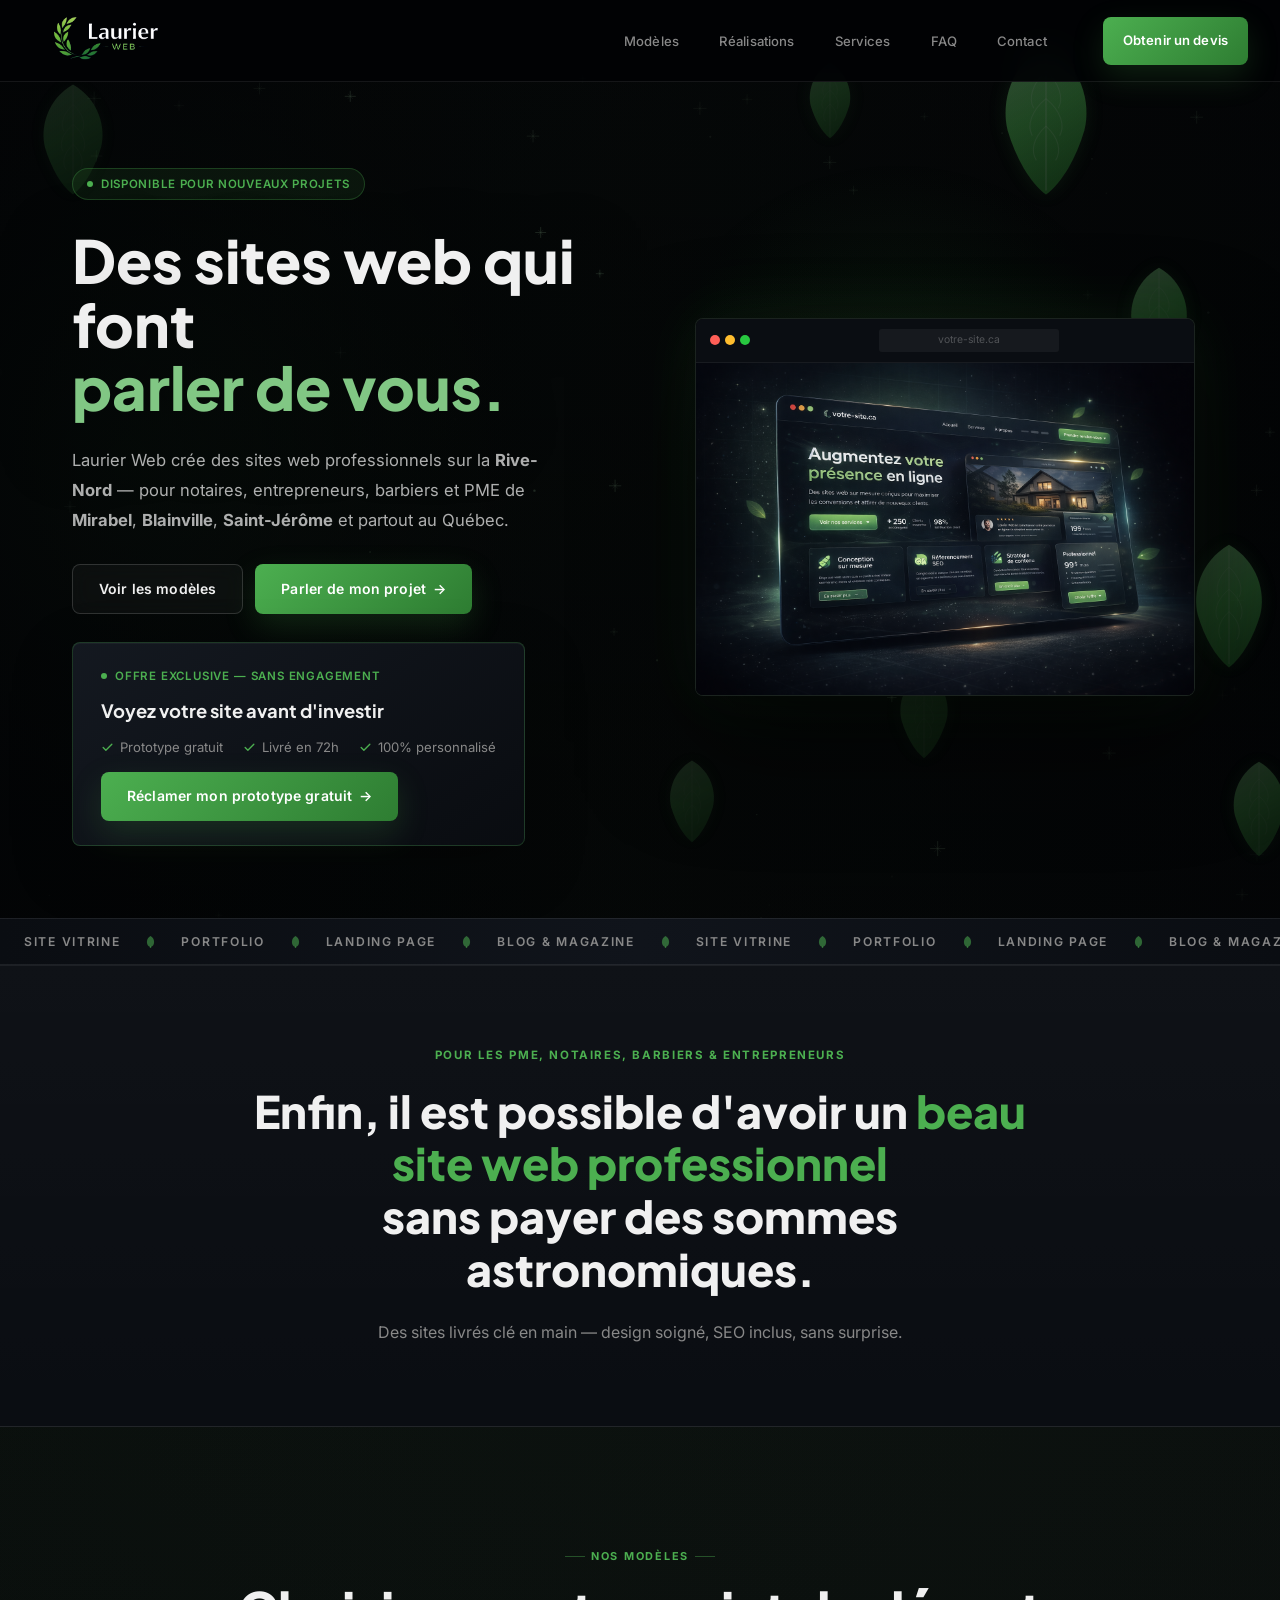
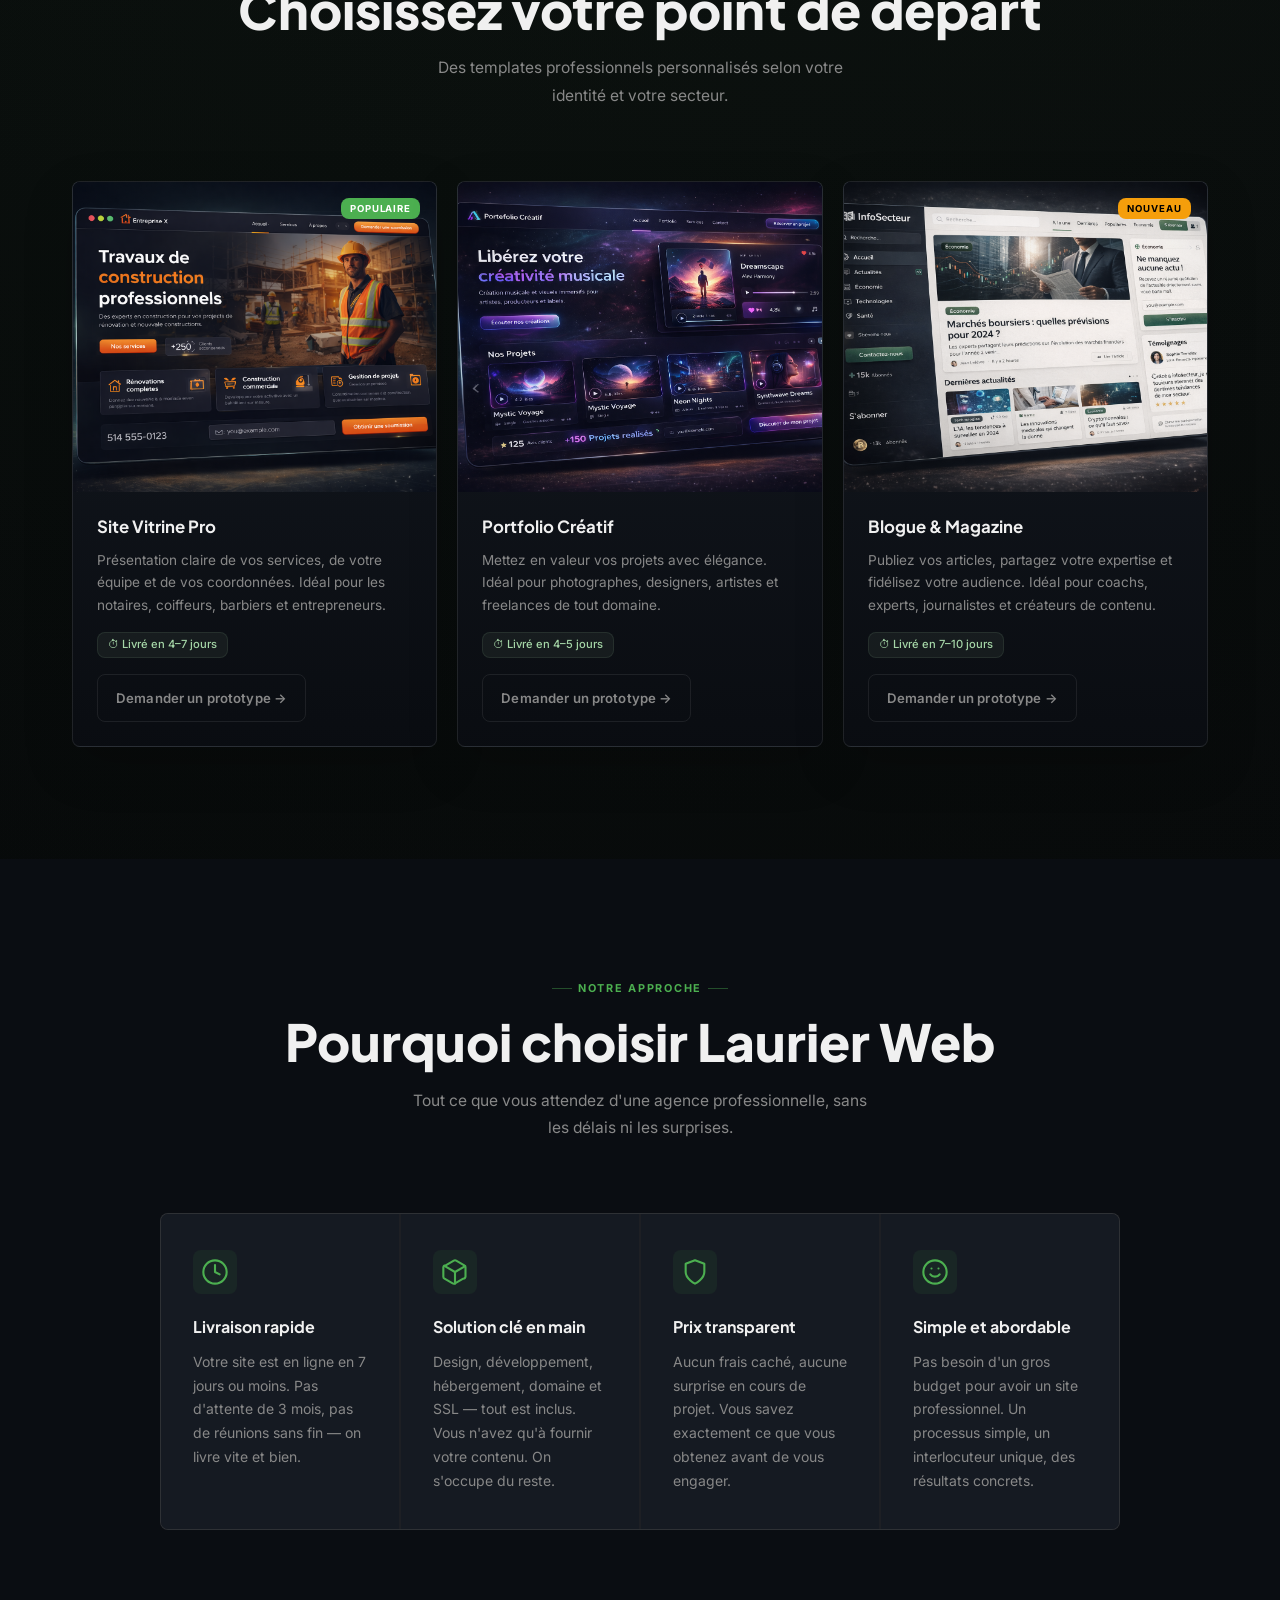
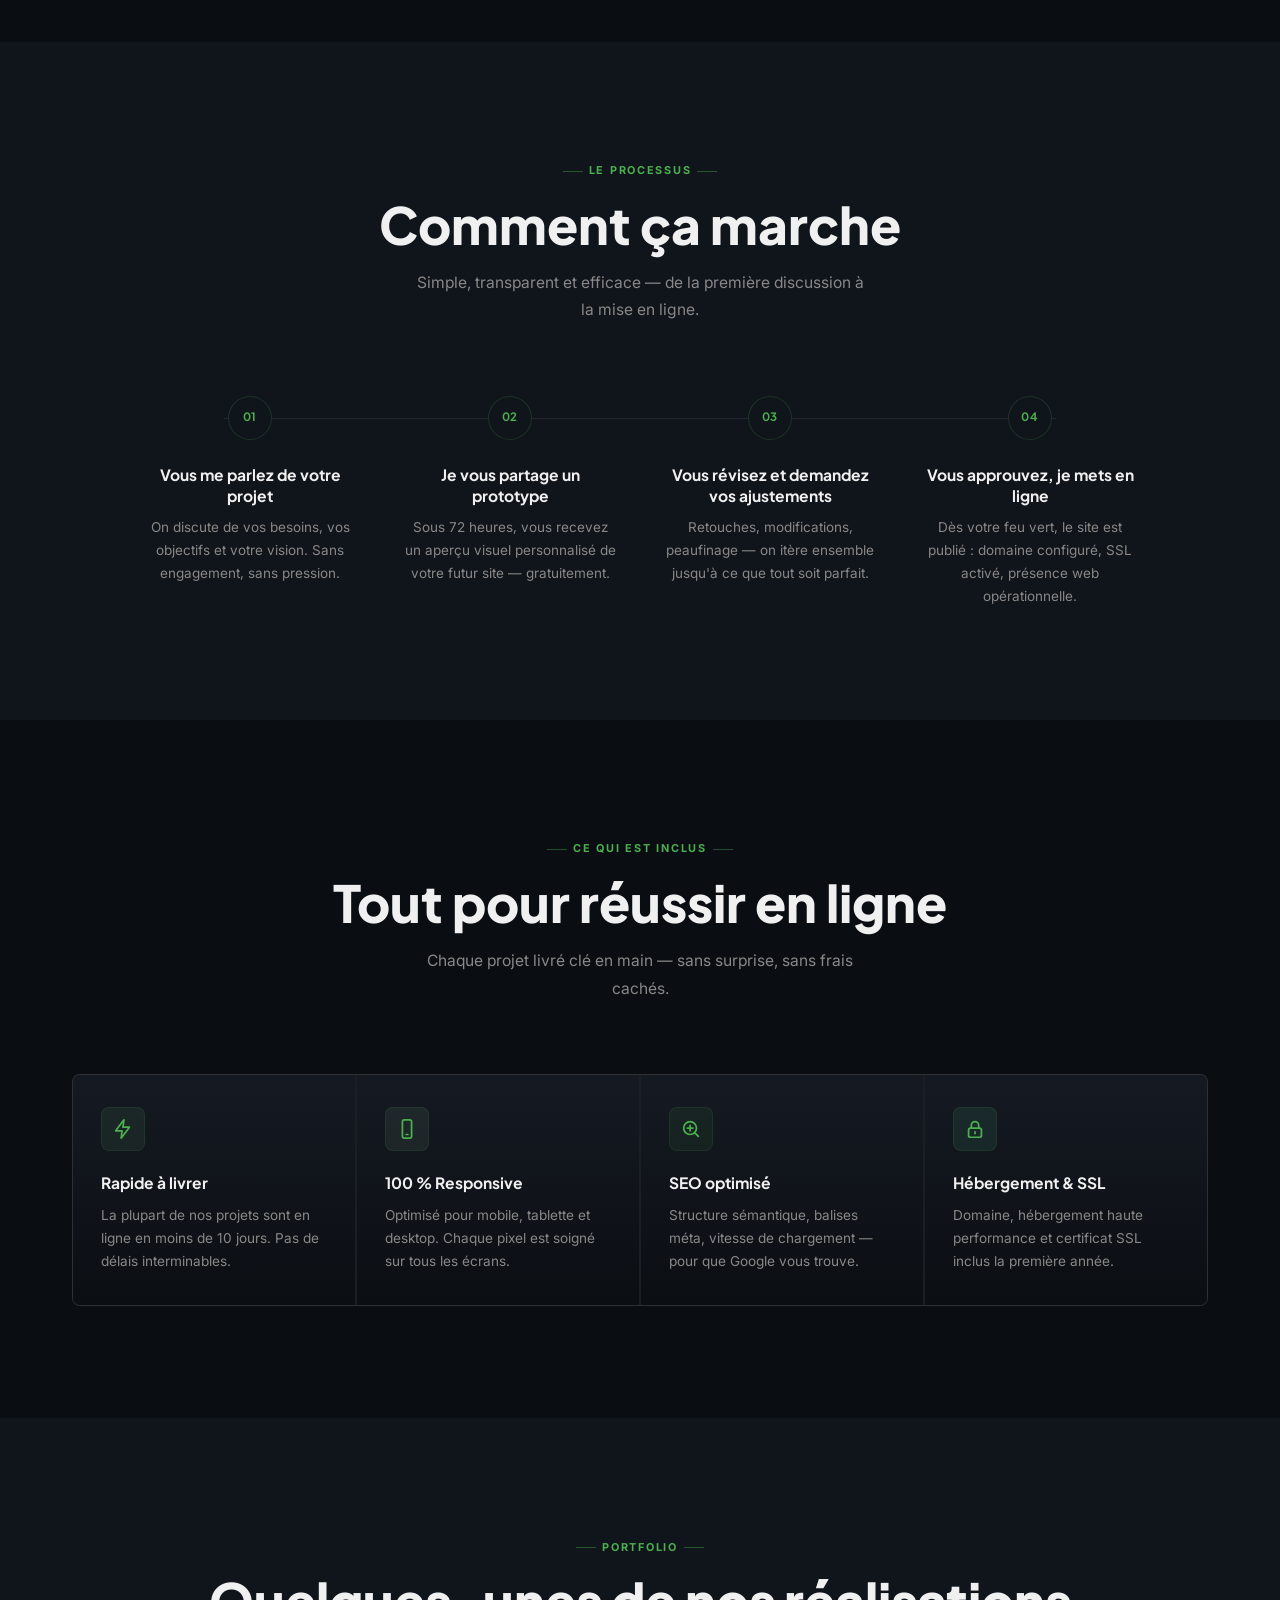
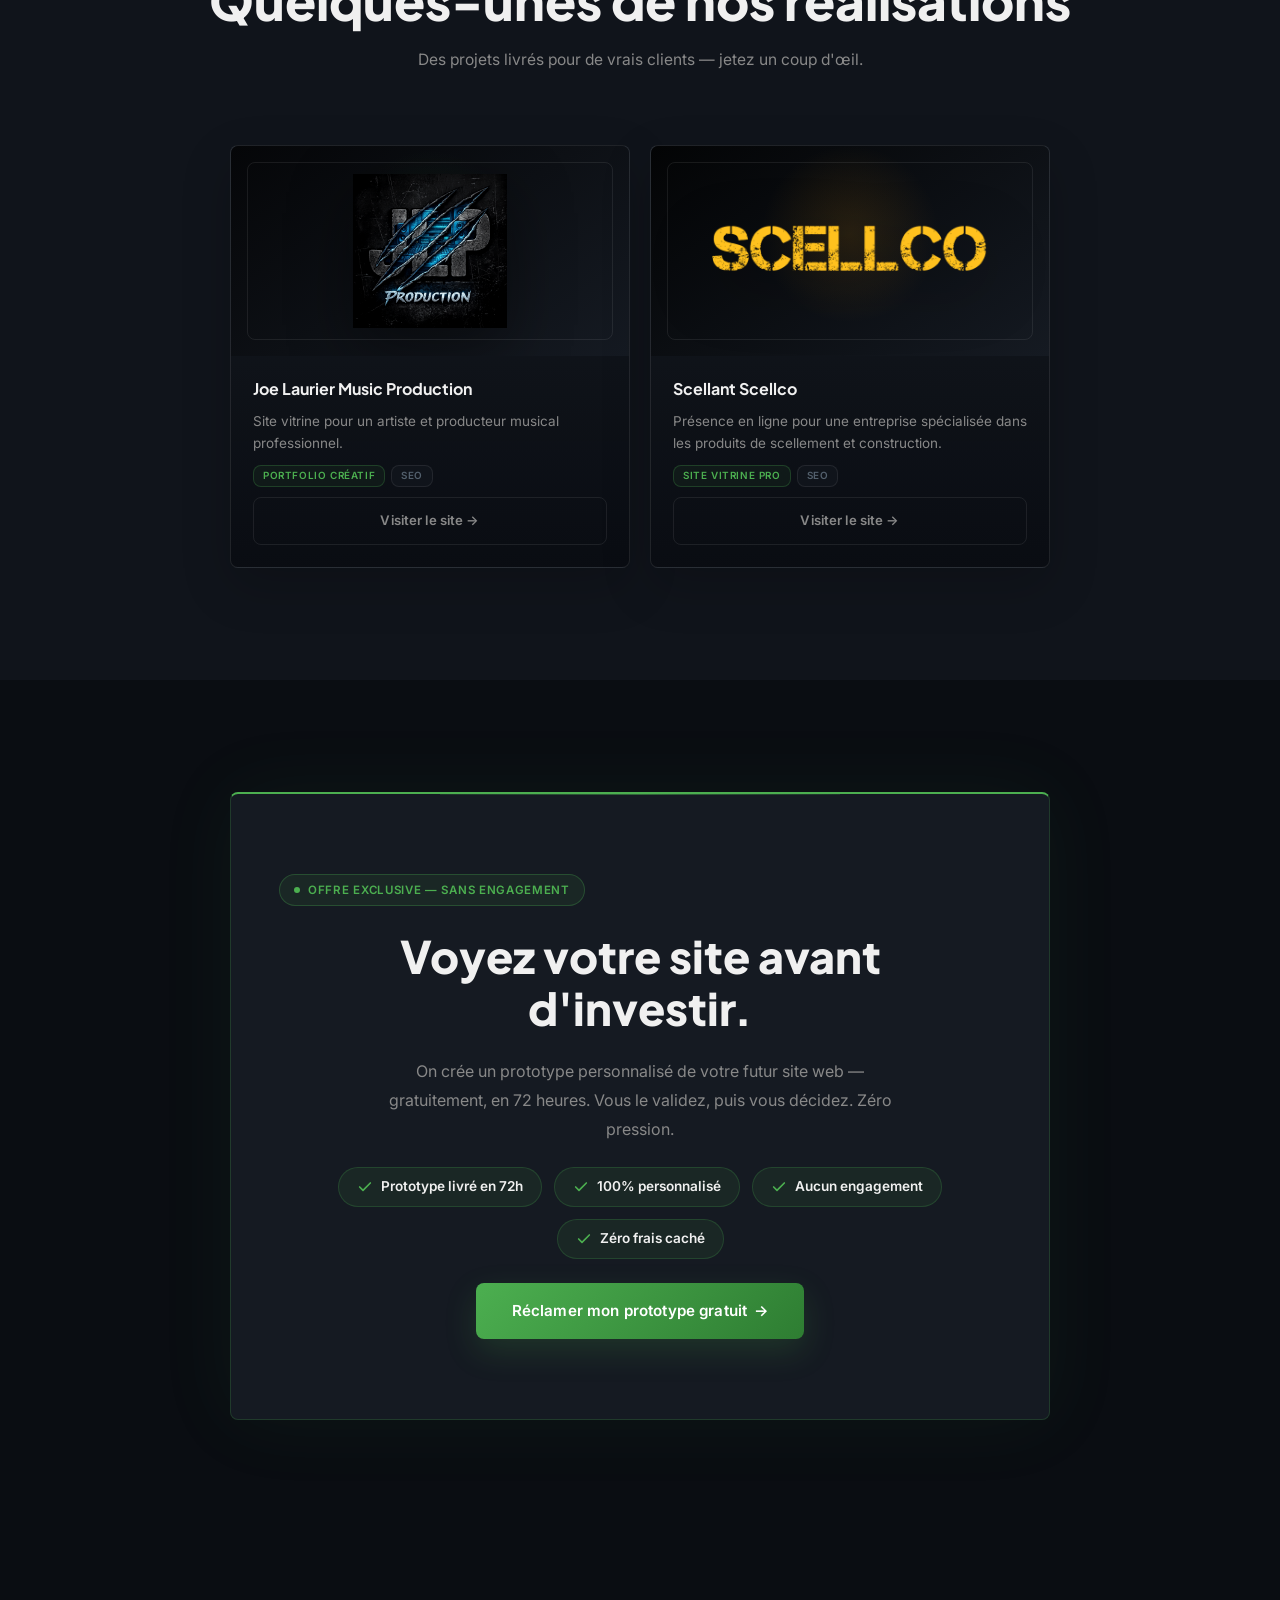
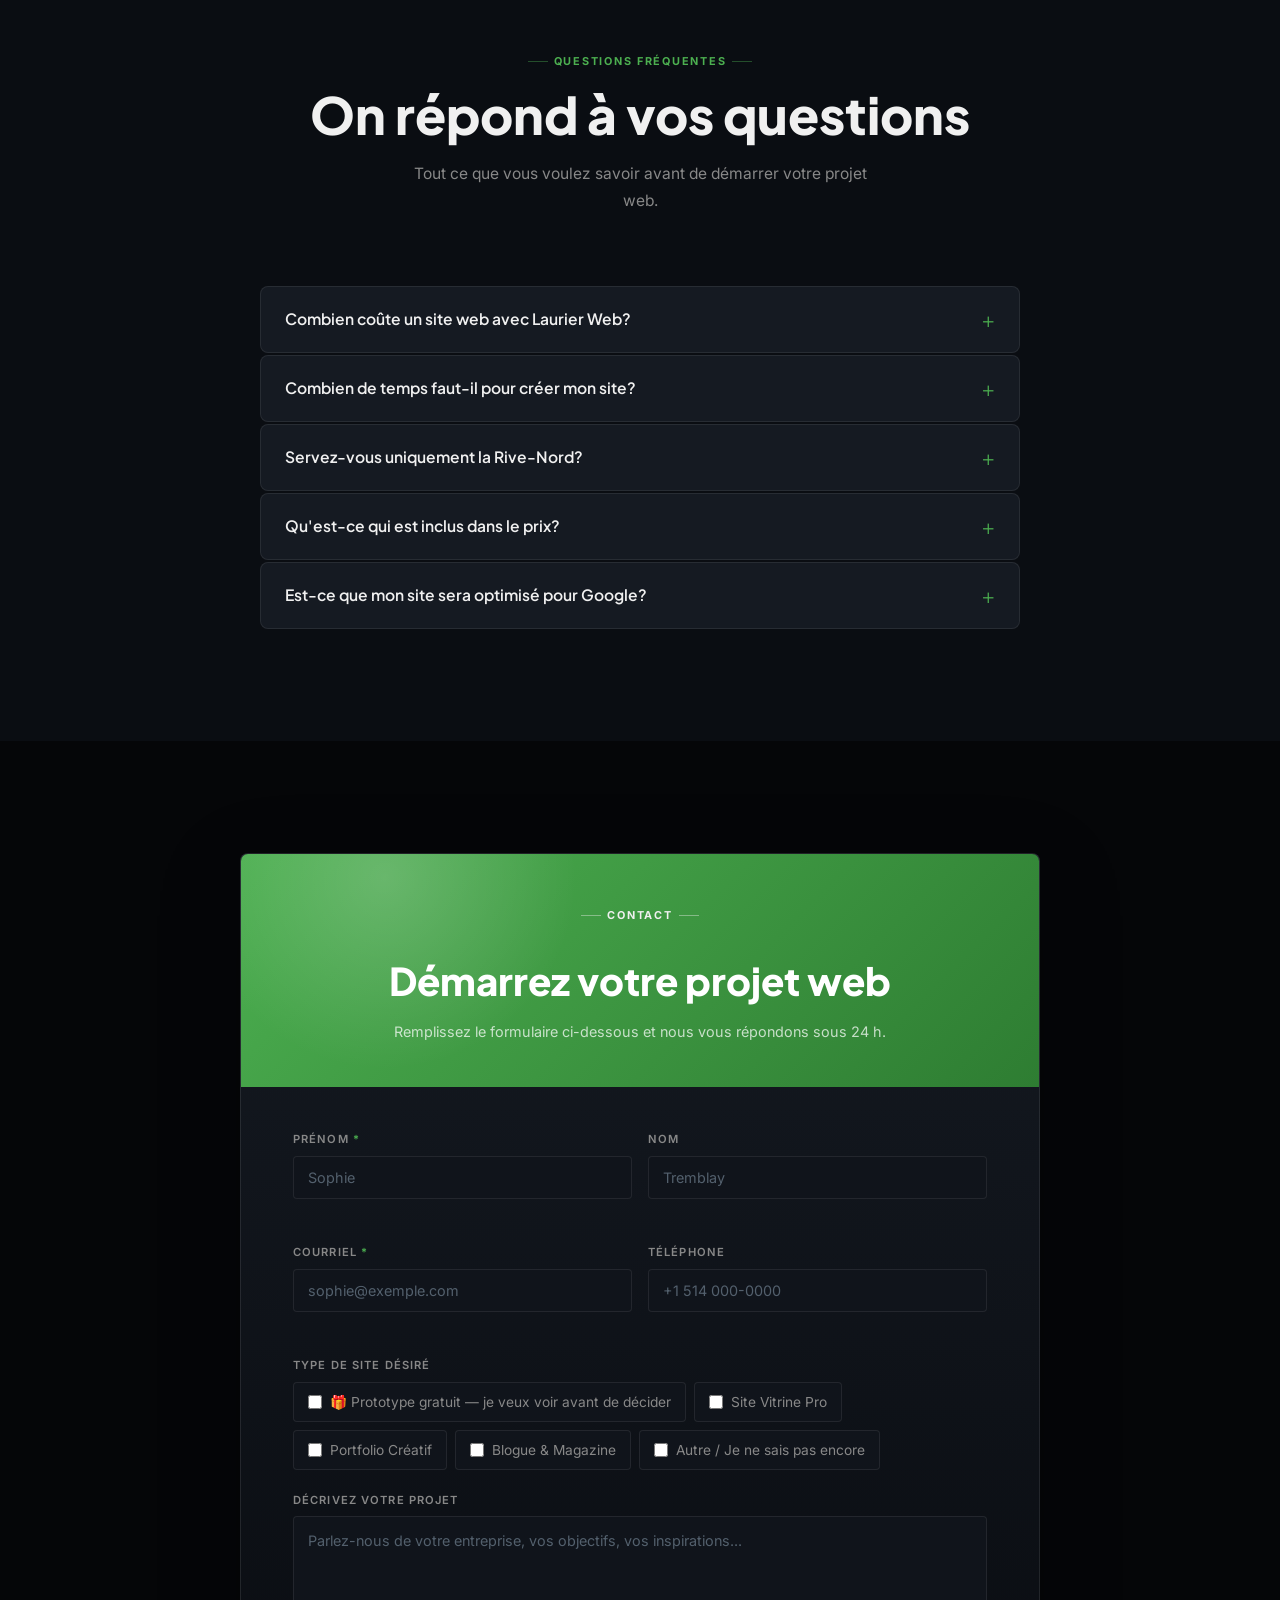
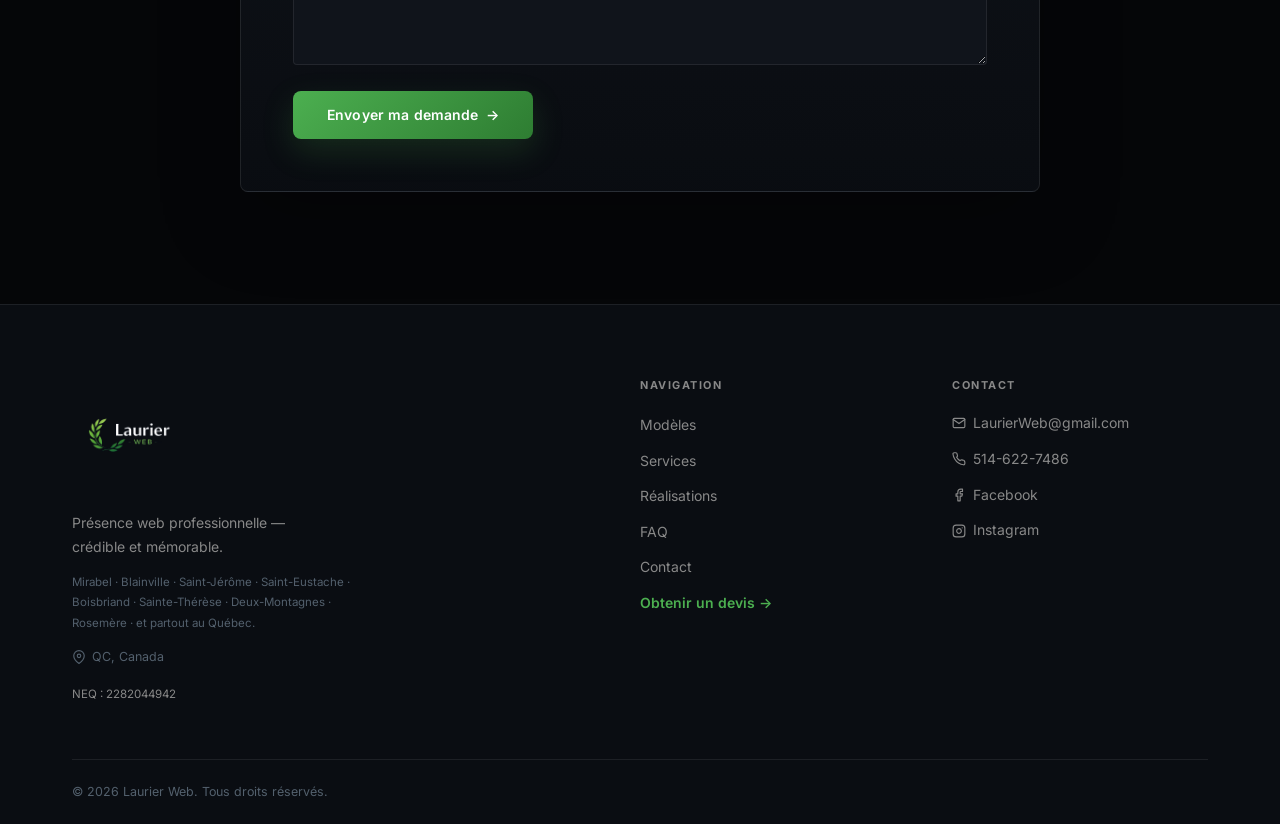
==== commit e68a7d55: "feat: add Facebook/Instagram links in footer, hide version display v2.9.1 Co-Authored-By: Claude Son" ====
--- a/index.html
+++ b/index.html
@@ -214,7 +214,7 @@
       <div class="nav-limelight" id="navLimelight" aria-hidden="true">
         <div class="nav-limelight-cone"></div>
       </div>
-      <span class="nav-version">v2.8.9</span>
+      <span class="nav-version">v2.9.1</span>
       <a href="#contact" class="btn btn-red nav-cta">Obtenir un devis</a>
       <button class="burger" id="burger" aria-label="Menu" aria-expanded="false">
         <span></span><span></span><span></span>
@@ -761,6 +761,18 @@
                 514-622-7486
               </a>
             </li>
+            <li>
+              <a href="https://www.facebook.com/profile.php?id=61589518621019" target="_blank" rel="noopener noreferrer">
+                <svg width="14" height="14" viewBox="0 0 24 24" fill="none" stroke="currentColor" stroke-width="2" stroke-linecap="round" stroke-linejoin="round" aria-hidden="true"><path d="M18 2h-3a5 5 0 0 0-5 5v3H7v4h3v8h4v-8h3l1-4h-4V7a1 1 0 0 1 1-1h3z"/></svg>
+                Facebook
+              </a>
+            </li>
+            <li>
+              <a href="https://www.instagram.com/laurierweb/" target="_blank" rel="noopener noreferrer">
+                <svg width="14" height="14" viewBox="0 0 24 24" fill="none" stroke="currentColor" stroke-width="2" stroke-linecap="round" stroke-linejoin="round" aria-hidden="true"><rect x="2" y="2" width="20" height="20" rx="5" ry="5"/><path d="M16 11.37A4 4 0 1 1 12.63 8 4 4 0 0 1 16 11.37z"/><line x1="17.5" y1="6.5" x2="17.51" y2="6.5"/></svg>
+                Instagram
+              </a>
+            </li>
           </ul>
         </div>
 
@@ -768,7 +780,7 @@
 
       <div class="footer-bottom">
         <p>© 2026 Laurier Web. Tous droits réservés.</p>
-        <span id="siteVersion" class="footer-version">v2.8.9</span>
+        <span id="siteVersion" class="footer-version">v2.9.1</span>
       </div>
     </div>
   </footer>
--- a/style.css
+++ b/style.css
@@ -224,6 +224,7 @@
 .nav-links.ll-active a.ll-focus { opacity: 1; color: var(--text); }
 
 .nav-version {
+  display: none;
   font-family: var(--font-body);
   font-size: 10px;
   font-weight: 600;
@@ -1726,6 +1727,7 @@
 }
 .footer-bottom p { font-size: 0.78rem; color: var(--text-dim); }
 .footer-version {
+  display: none;
   font-size: 0.66rem;
   color: var(--text-dim);
   background: var(--surface);
